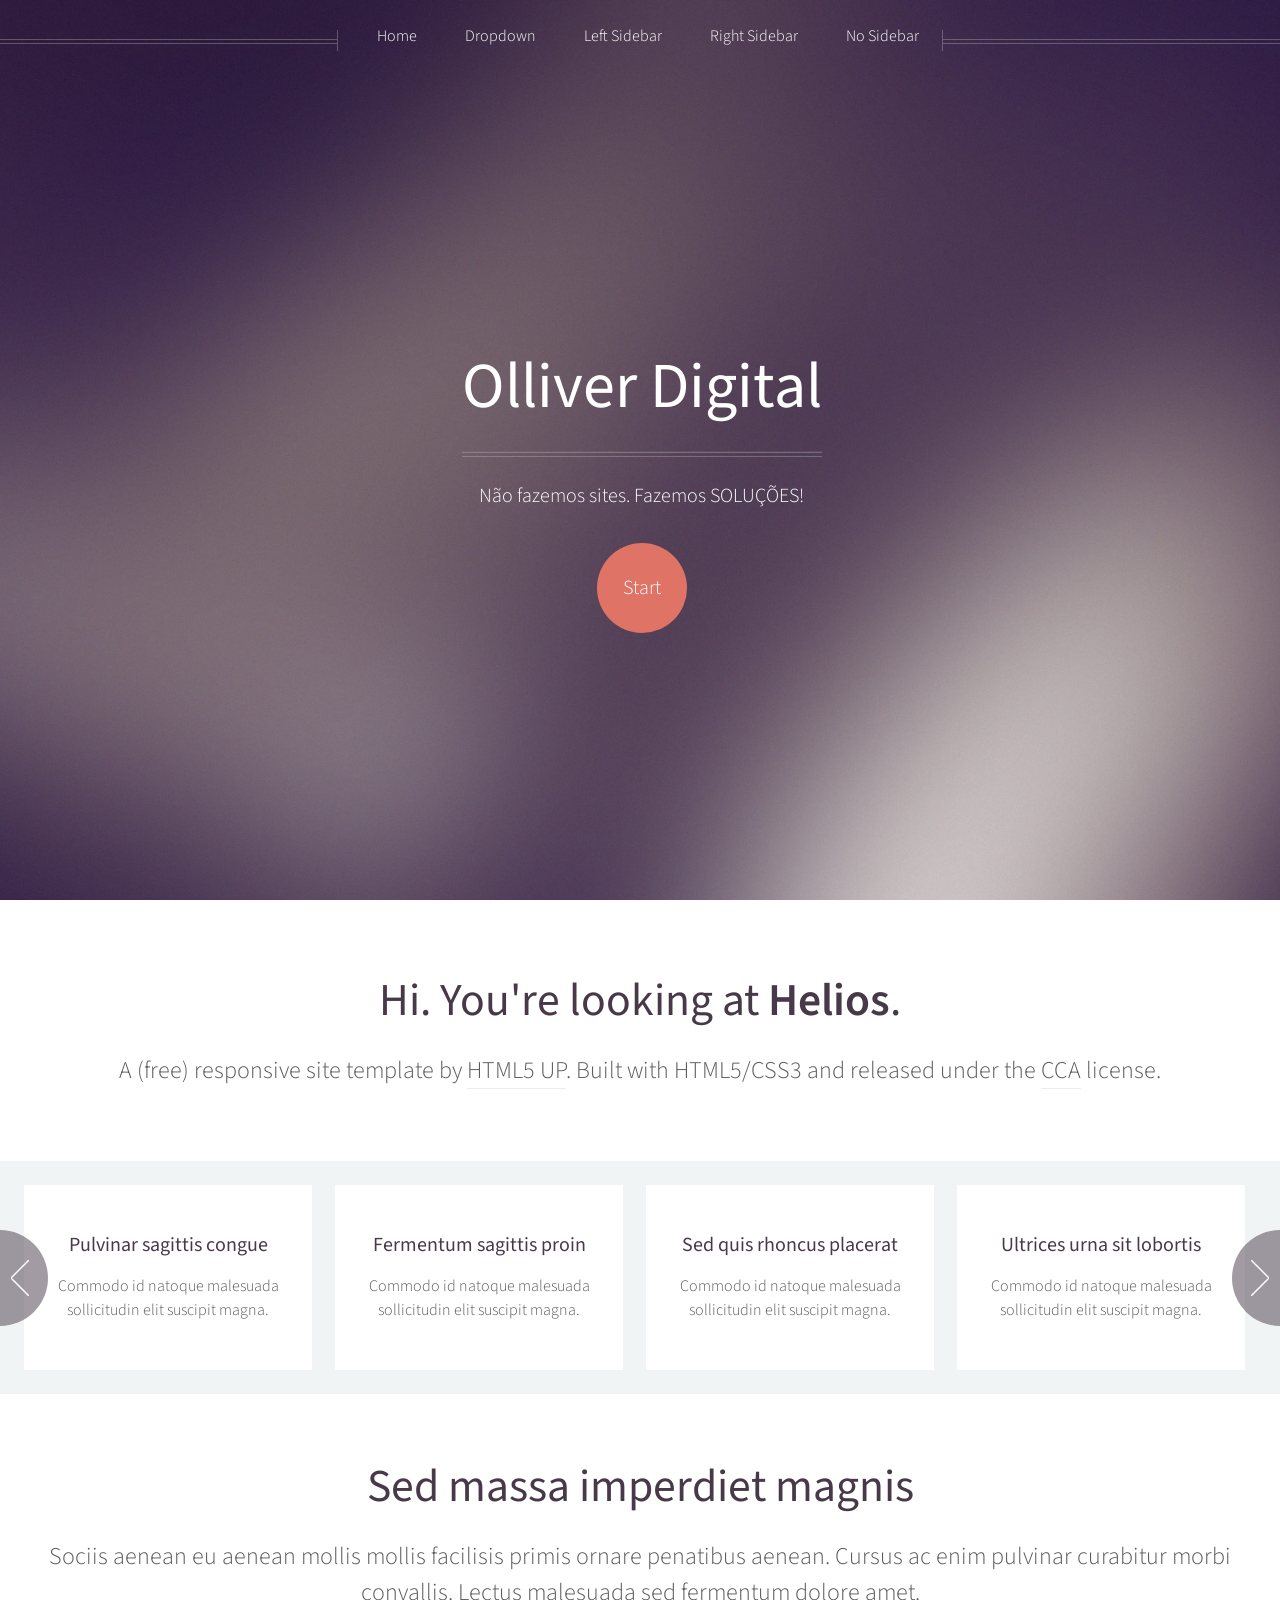
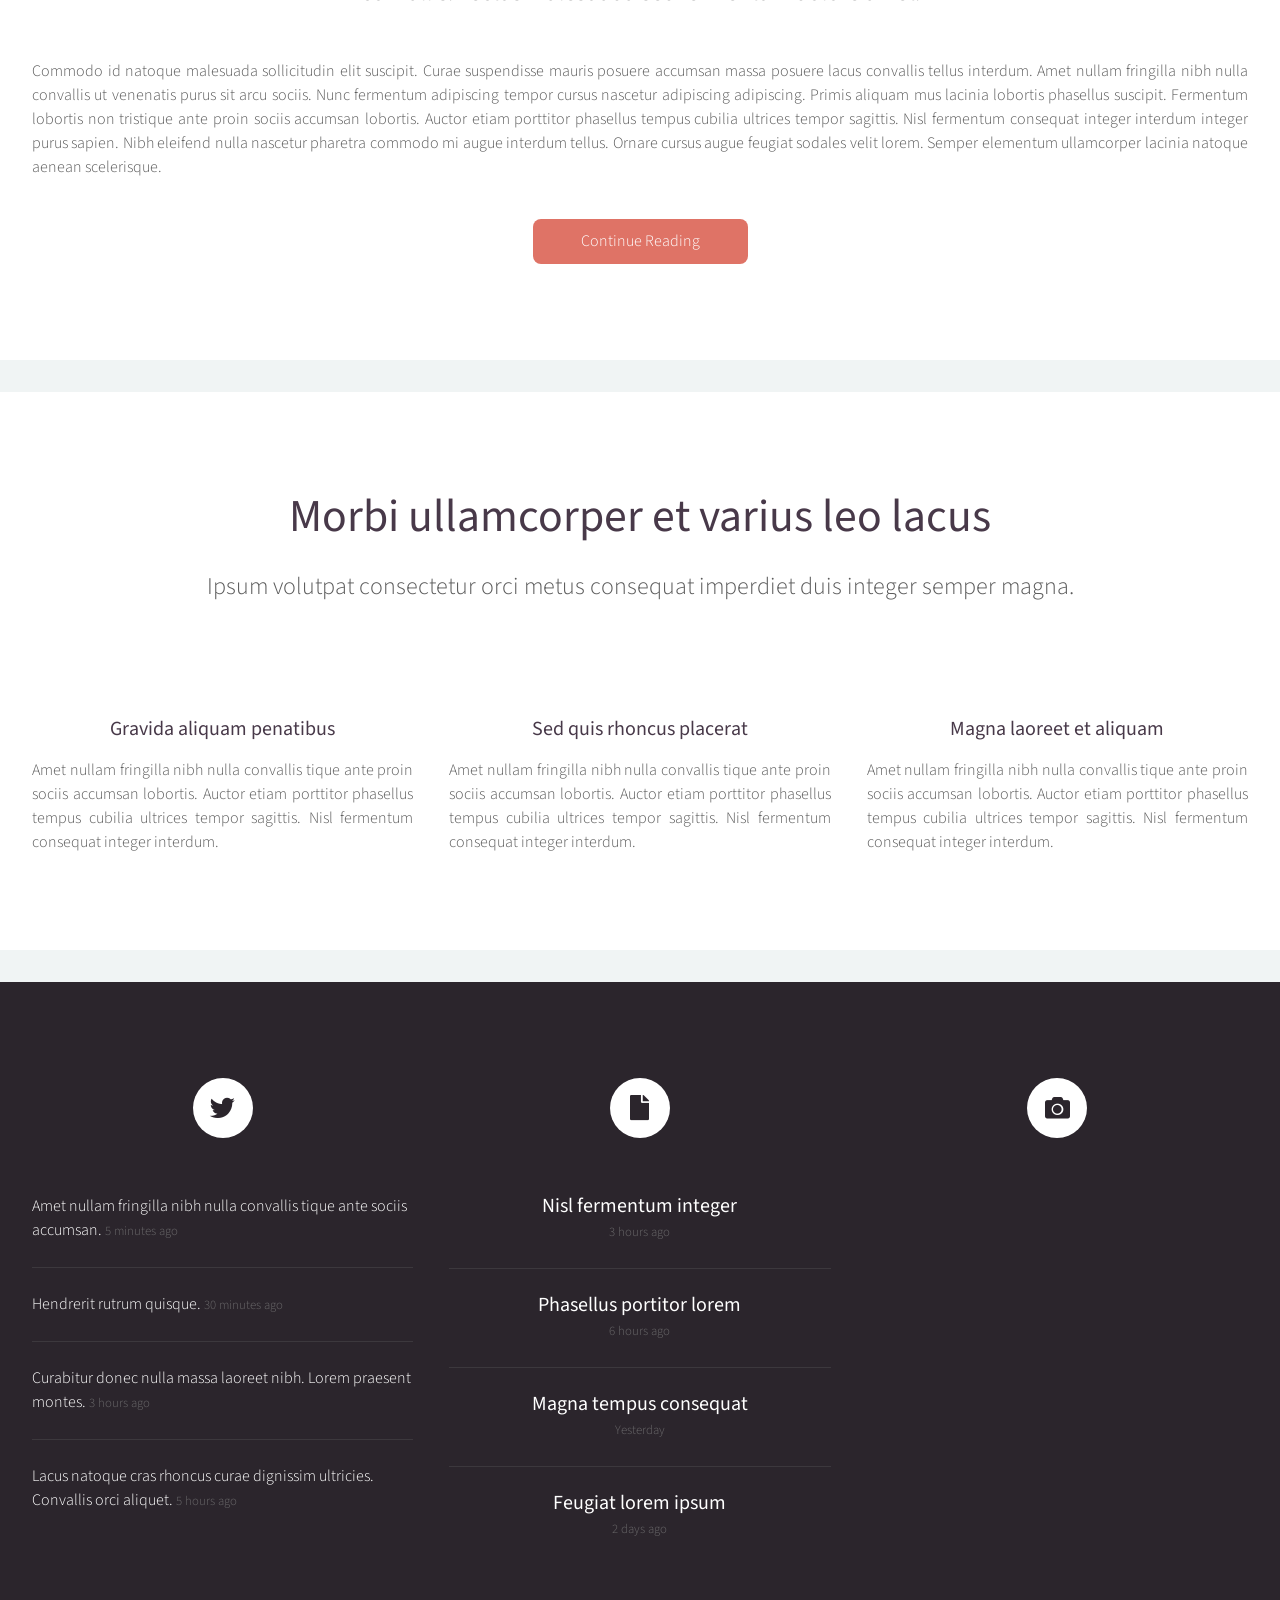
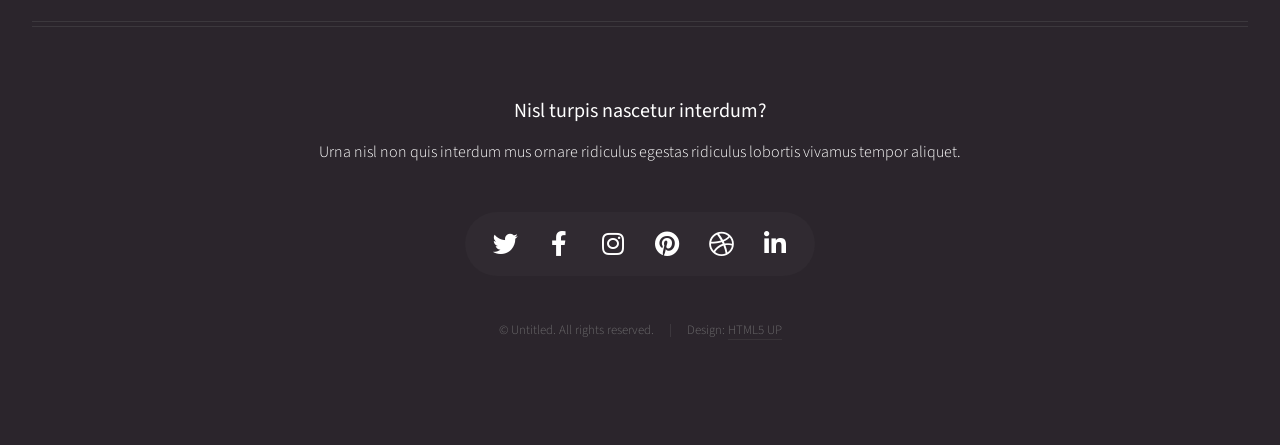
==== index.html @ 148a3f25 "change title and iner texts content" ====
<!DOCTYPE HTML>
<!--
	Helios by HTML5 UP
	html5up.net | @ajlkn
	Free for personal and commercial use under the CCA 3.0 license (html5up.net/license)
-->
<html>
	<head>
		<title>Olliver Digital</title>
		<meta charset="utf-8" />
		<meta name="viewport" content="width=device-width, initial-scale=1, user-scalable=no" />
		<link rel="stylesheet" href="assets/css/main.css" />
		<noscript><link rel="stylesheet" href="assets/css/noscript.css" /></noscript>
	</head>
	<body class="homepage is-preload">
		<div id="page-wrapper">

			<!-- Header -->
				<div id="header">

					<!-- Inner -->
						<div class="inner">
							<header>
								<h1><a href="index.html" id="logo">Olliver Digital</a></h1>
								<hr />
								<p>Não fazemos sites. Fazemos SOLUÇÕES!</p>
							</header>
							<footer>
								<a href="#banner" class="button circled scrolly">Start</a>
							</footer>
						</div>

					<!-- Nav -->
						<nav id="nav">
							<ul>
								<li><a href="index.html">Home</a></li>
								<li>
									<a href="#">Dropdown</a>
									<ul>
										<li><a href="#">Lorem ipsum dolor</a></li>
										<li><a href="#">Magna phasellus</a></li>
										<li><a href="#">Etiam dolore nisl</a></li>
										<li>
											<a href="#">And a submenu &hellip;</a>
											<ul>
												<li><a href="#">Lorem ipsum dolor</a></li>
												<li><a href="#">Phasellus consequat</a></li>
												<li><a href="#">Magna phasellus</a></li>
												<li><a href="#">Etiam dolore nisl</a></li>
											</ul>
										</li>
										<li><a href="#">Veroeros feugiat</a></li>
									</ul>
								</li>
								<li><a href="left-sidebar.html">Left Sidebar</a></li>
								<li><a href="right-sidebar.html">Right Sidebar</a></li>
								<li><a href="no-sidebar.html">No Sidebar</a></li>
							</ul>
						</nav>

				</div>

			<!-- Banner -->
				<section id="banner">
					<header>
						<h2>Hi. You're looking at <strong>Helios</strong>.</h2>
						<p>
							A (free) responsive site template by <a href="http://html5up.net">HTML5 UP</a>.
							Built with HTML5/CSS3 and released under the <a href="http://html5up.net/license">CCA</a> license.
						</p>
					</header>
				</section>

			<!-- Carousel -->
				<section class="carousel">
					<div class="reel">

						<article>
							<a href="#" class="image featured"><img src="images/pic01.jpg" alt="" /></a>
							<header>
								<h3><a href="#">Pulvinar sagittis congue</a></h3>
							</header>
							<p>Commodo id natoque malesuada sollicitudin elit suscipit magna.</p>
						</article>

						<article>
							<a href="#" class="image featured"><img src="images/pic02.jpg" alt="" /></a>
							<header>
								<h3><a href="#">Fermentum sagittis proin</a></h3>
							</header>
							<p>Commodo id natoque malesuada sollicitudin elit suscipit magna.</p>
						</article>

						<article>
							<a href="#" class="image featured"><img src="images/pic03.jpg" alt="" /></a>
							<header>
								<h3><a href="#">Sed quis rhoncus placerat</a></h3>
							</header>
							<p>Commodo id natoque malesuada sollicitudin elit suscipit magna.</p>
						</article>

						<article>
							<a href="#" class="image featured"><img src="images/pic04.jpg" alt="" /></a>
							<header>
								<h3><a href="#">Ultrices urna sit lobortis</a></h3>
							</header>
							<p>Commodo id natoque malesuada sollicitudin elit suscipit magna.</p>
						</article>

						<article>
							<a href="#" class="image featured"><img src="images/pic05.jpg" alt="" /></a>
							<header>
								<h3><a href="#">Varius magnis sollicitudin</a></h3>
							</header>
							<p>Commodo id natoque malesuada sollicitudin elit suscipit magna.</p>
						</article>

						<article>
							<a href="#" class="image featured"><img src="images/pic01.jpg" alt="" /></a>
							<header>
								<h3><a href="#">Pulvinar sagittis congue</a></h3>
							</header>
							<p>Commodo id natoque malesuada sollicitudin elit suscipit magna.</p>
						</article>

						<article>
							<a href="#" class="image featured"><img src="images/pic02.jpg" alt="" /></a>
							<header>
								<h3><a href="#">Fermentum sagittis proin</a></h3>
							</header>
							<p>Commodo id natoque malesuada sollicitudin elit suscipit magna.</p>
						</article>

						<article>
							<a href="#" class="image featured"><img src="images/pic03.jpg" alt="" /></a>
							<header>
								<h3><a href="#">Sed quis rhoncus placerat</a></h3>
							</header>
							<p>Commodo id natoque malesuada sollicitudin elit suscipit magna.</p>
						</article>

						<article>
							<a href="#" class="image featured"><img src="images/pic04.jpg" alt="" /></a>
							<header>
								<h3><a href="#">Ultrices urna sit lobortis</a></h3>
							</header>
							<p>Commodo id natoque malesuada sollicitudin elit suscipit magna.</p>
						</article>

						<article>
							<a href="#" class="image featured"><img src="images/pic05.jpg" alt="" /></a>
							<header>
								<h3><a href="#">Varius magnis sollicitudin</a></h3>
							</header>
							<p>Commodo id natoque malesuada sollicitudin elit suscipit magna.</p>
						</article>

					</div>
				</section>

			<!-- Main -->
				<div class="wrapper style2">

					<article id="main" class="container special">
						<a href="#" class="image featured"><img src="images/pic06.jpg" alt="" /></a>
						<header>
							<h2><a href="#">Sed massa imperdiet magnis</a></h2>
							<p>
								Sociis aenean eu aenean mollis mollis facilisis primis ornare penatibus aenean. Cursus ac enim
								pulvinar curabitur morbi convallis. Lectus malesuada sed fermentum dolore amet.
							</p>
						</header>
						<p>
							Commodo id natoque malesuada sollicitudin elit suscipit. Curae suspendisse mauris posuere accumsan massa
							posuere lacus convallis tellus interdum. Amet nullam fringilla nibh nulla convallis ut venenatis purus
							sit arcu sociis. Nunc fermentum adipiscing tempor cursus nascetur adipiscing adipiscing. Primis aliquam
							mus lacinia lobortis phasellus suscipit. Fermentum lobortis non tristique ante proin sociis accumsan
							lobortis. Auctor etiam porttitor phasellus tempus cubilia ultrices tempor sagittis. Nisl fermentum
							consequat integer interdum integer purus sapien. Nibh eleifend nulla nascetur pharetra commodo mi augue
							interdum tellus. Ornare cursus augue feugiat sodales velit lorem. Semper elementum ullamcorper lacinia
							natoque aenean scelerisque.
						</p>
						<footer>
							<a href="#" class="button">Continue Reading</a>
						</footer>
					</article>

				</div>

			<!-- Features -->
				<div class="wrapper style1">

					<section id="features" class="container special">
						<header>
							<h2>Morbi ullamcorper et varius leo lacus</h2>
							<p>Ipsum volutpat consectetur orci metus consequat imperdiet duis integer semper magna.</p>
						</header>
						<div class="row">
							<article class="col-4 col-12-mobile special">
								<a href="#" class="image featured"><img src="images/pic07.jpg" alt="" /></a>
								<header>
									<h3><a href="#">Gravida aliquam penatibus</a></h3>
								</header>
								<p>
									Amet nullam fringilla nibh nulla convallis tique ante proin sociis accumsan lobortis. Auctor etiam
									porttitor phasellus tempus cubilia ultrices tempor sagittis. Nisl fermentum consequat integer interdum.
								</p>
							</article>
							<article class="col-4 col-12-mobile special">
								<a href="#" class="image featured"><img src="images/pic08.jpg" alt="" /></a>
								<header>
									<h3><a href="#">Sed quis rhoncus placerat</a></h3>
								</header>
								<p>
									Amet nullam fringilla nibh nulla convallis tique ante proin sociis accumsan lobortis. Auctor etiam
									porttitor phasellus tempus cubilia ultrices tempor sagittis. Nisl fermentum consequat integer interdum.
								</p>
							</article>
							<article class="col-4 col-12-mobile special">
								<a href="#" class="image featured"><img src="images/pic09.jpg" alt="" /></a>
								<header>
									<h3><a href="#">Magna laoreet et aliquam</a></h3>
								</header>
								<p>
									Amet nullam fringilla nibh nulla convallis tique ante proin sociis accumsan lobortis. Auctor etiam
									porttitor phasellus tempus cubilia ultrices tempor sagittis. Nisl fermentum consequat integer interdum.
								</p>
							</article>
						</div>
					</section>

				</div>

			<!-- Footer -->
				<div id="footer">
					<div class="container">
						<div class="row">

							<!-- Tweets -->
								<section class="col-4 col-12-mobile">
									<header>
										<h2 class="icon brands fa-twitter circled"><span class="label">Tweets</span></h2>
									</header>
									<ul class="divided">
										<li>
											<article class="tweet">
												Amet nullam fringilla nibh nulla convallis tique ante sociis accumsan.
												<span class="timestamp">5 minutes ago</span>
											</article>
										</li>
										<li>
											<article class="tweet">
												Hendrerit rutrum quisque.
												<span class="timestamp">30 minutes ago</span>
											</article>
										</li>
										<li>
											<article class="tweet">
												Curabitur donec nulla massa laoreet nibh. Lorem praesent montes.
												<span class="timestamp">3 hours ago</span>
											</article>
										</li>
										<li>
											<article class="tweet">
												Lacus natoque cras rhoncus curae dignissim ultricies. Convallis orci aliquet.
												<span class="timestamp">5 hours ago</span>
											</article>
										</li>
									</ul>
								</section>

							<!-- Posts -->
								<section class="col-4 col-12-mobile">
									<header>
										<h2 class="icon solid fa-file circled"><span class="label">Posts</span></h2>
									</header>
									<ul class="divided">
										<li>
											<article class="post stub">
												<header>
													<h3><a href="#">Nisl fermentum integer</a></h3>
												</header>
												<span class="timestamp">3 hours ago</span>
											</article>
										</li>
										<li>
											<article class="post stub">
												<header>
													<h3><a href="#">Phasellus portitor lorem</a></h3>
												</header>
												<span class="timestamp">6 hours ago</span>
											</article>
										</li>
										<li>
											<article class="post stub">
												<header>
													<h3><a href="#">Magna tempus consequat</a></h3>
												</header>
												<span class="timestamp">Yesterday</span>
											</article>
										</li>
										<li>
											<article class="post stub">
												<header>
													<h3><a href="#">Feugiat lorem ipsum</a></h3>
												</header>
												<span class="timestamp">2 days ago</span>
											</article>
										</li>
									</ul>
								</section>

							<!-- Photos -->
								<section class="col-4 col-12-mobile">
									<header>
										<h2 class="icon solid fa-camera circled"><span class="label">Photos</span></h2>
									</header>
									<div class="row gtr-25">
										<div class="col-6">
											<a href="#" class="image fit"><img src="images/pic10.jpg" alt="" /></a>
										</div>
										<div class="col-6">
											<a href="#" class="image fit"><img src="images/pic11.jpg" alt="" /></a>
										</div>
										<div class="col-6">
											<a href="#" class="image fit"><img src="images/pic12.jpg" alt="" /></a>
										</div>
										<div class="col-6">
											<a href="#" class="image fit"><img src="images/pic13.jpg" alt="" /></a>
										</div>
										<div class="col-6">
											<a href="#" class="image fit"><img src="images/pic14.jpg" alt="" /></a>
										</div>
										<div class="col-6">
											<a href="#" class="image fit"><img src="images/pic15.jpg" alt="" /></a>
										</div>
									</div>
								</section>

						</div>
						<hr />
						<div class="row">
							<div class="col-12">

								<!-- Contact -->
									<section class="contact">
										<header>
											<h3>Nisl turpis nascetur interdum?</h3>
										</header>
										<p>Urna nisl non quis interdum mus ornare ridiculus egestas ridiculus lobortis vivamus tempor aliquet.</p>
										<ul class="icons">
											<li><a href="#" class="icon brands fa-twitter"><span class="label">Twitter</span></a></li>
											<li><a href="#" class="icon brands fa-facebook-f"><span class="label">Facebook</span></a></li>
											<li><a href="#" class="icon brands fa-instagram"><span class="label">Instagram</span></a></li>
											<li><a href="#" class="icon brands fa-pinterest"><span class="label">Pinterest</span></a></li>
											<li><a href="#" class="icon brands fa-dribbble"><span class="label">Dribbble</span></a></li>
											<li><a href="#" class="icon brands fa-linkedin-in"><span class="label">Linkedin</span></a></li>
										</ul>
									</section>

								<!-- Copyright -->
									<div class="copyright">
										<ul class="menu">
											<li>&copy; Untitled. All rights reserved.</li><li>Design: <a href="http://html5up.net">HTML5 UP</a></li>
										</ul>
									</div>

							</div>

						</div>
					</div>
				</div>

		</div>

		<!-- Scripts -->
			<script src="assets/js/jquery.min.js"></script>
			<script src="assets/js/jquery.dropotron.min.js"></script>
			<script src="assets/js/jquery.scrolly.min.js"></script>
			<script src="assets/js/jquery.scrollex.min.js"></script>
			<script src="assets/js/browser.min.js"></script>
			<script src="assets/js/breakpoints.min.js"></script>
			<script src="assets/js/util.js"></script>
			<script src="assets/js/main.js"></script>

	</body>
</html>
---- assets/css/main.css ----
@import url("https://fonts.googleapis.com/css?family=Source+Sans+Pro:300,300italic,400,400italic,600");
@import url("fontawesome-all.min.css");

/*
	Helios by HTML5 UP
	html5up.net | @ajlkn
	Free for personal and commercial use under the CCA 3.0 license (html5up.net/license)
*/

html, body, div, span, applet, object,
iframe, h1, h2, h3, h4, h5, h6, p, blockquote,
pre, a, abbr, acronym, address, big, cite,
code, del, dfn, em, img, ins, kbd, q, s, samp,
small, strike, strong, sub, sup, tt, var, b,
u, i, center, dl, dt, dd, ol, ul, li, fieldset,
form, label, legend, table, caption, tbody,
tfoot, thead, tr, th, td, article, aside,
canvas, details, embed, figure, figcaption,
footer, header, hgroup, menu, nav, output, ruby,
section, summary, time, mark, audio, video {
	margin: 0;
	padding: 0;
	border: 0;
	font-size: 100%;
	font: inherit;
	vertical-align: baseline;}

article, aside, details, figcaption, figure,
footer, header, hgroup, menu, nav, section {
	display: block;}

body {
	line-height: 1;
}

ol, ul {
	list-style: none;
}

blockquote, q {
	quotes: none;
}

	blockquote:before, blockquote:after, q:before, q:after {
		content: '';
		content: none;
	}

table {
	border-collapse: collapse;
	border-spacing: 0;
}

body {
	-webkit-text-size-adjust: none;
}

mark {
	background-color: transparent;
	color: inherit;
}

input::-moz-focus-inner {
	border: 0;
	padding: 0;
}

input, select, textarea {
	-moz-appearance: none;
	-webkit-appearance: none;
	-ms-appearance: none;
	appearance: none;
}

/* Basic */

	html {
		box-sizing: border-box;
	}

	*, *:before, *:after {
		box-sizing: inherit;
	}

	body {
		background: #f0f4f4;
		color: #5b5b5b;
		font-size: 15pt;
		line-height: 1.85em;
		font-family: 'Source Sans Pro', sans-serif;
		font-weight: 300;
	}

		body.is-preload *, body.is-preload *:before, body.is-preload *:after {
			-moz-animation: none !important;
			-webkit-animation: none !important;
			-ms-animation: none !important;
			animation: none !important;
			-moz-transition: none !important;
			-webkit-transition: none !important;
			-ms-transition: none !important;
			transition: none !important;
		}

	input, textarea, select {
		font-size: 15pt;
		line-height: 1.85em;
		font-family: 'Source Sans Pro', sans-serif;
		font-weight: 300;
	}

	h1, h2, h3, h4, h5, h6 {
		font-weight: 400;
		color: #483949;
		line-height: 1.25em;
	}

	h1 a, h2 a, h3 a, h4 a, h5 a, h6 a {
		color: inherit;
		text-decoration: none;
		border-bottom-color: transparent;
	}

	h1 strong, h2 strong, h3 strong, h4 strong, h5 strong, h6 strong {
		font-weight: 600;
	}

	h2 {
		font-size: 2.85em;
	}

	h3 {
		font-size: 1.25em;
	}

	h4 {
		font-size: 1em;
		margin: 0 0 0.25em 0;
	}

	strong, b {
		font-weight: 400;
		color: #483949;
	}

	em, i {
		font-style: italic;
	}

	a {
		color: inherit;
		border-bottom: solid 1px rgba(128, 128, 128, 0.15);
		text-decoration: none;
		-moz-transition: background-color 0.35s ease-in-out, color 0.35s ease-in-out, border-bottom-color 0.35s ease-in-out;
		-webkit-transition: background-color 0.35s ease-in-out, color 0.35s ease-in-out, border-bottom-color 0.35s ease-in-out;
		-ms-transition: background-color 0.35s ease-in-out, color 0.35s ease-in-out, border-bottom-color 0.35s ease-in-out;
		transition: background-color 0.35s ease-in-out, color 0.35s ease-in-out, border-bottom-color 0.35s ease-in-out;
	}

		a:hover {
			color: #ef8376;
			border-bottom-color: transparent;
		}

	sub {
		position: relative;
		top: 0.5em;
		font-size: 0.8em;
	}

	sup {
		position: relative;
		top: -0.5em;
		font-size: 0.8em;
	}

	blockquote {
		border-left: solid 0.5em #ddd;
		padding: 1em 0 1em 2em;
		font-style: italic;
	}

	p, ul, ol, dl, table {
		margin-bottom: 1em;
	}

	p {
		text-align: justify;
	}

	br.clear {
		clear: both;
	}

	hr {
		position: relative;
		display: block;
		border: 0;
		top: 4.5em;
		margin-bottom: 9em;
		height: 6px;
		border-top: solid 1px rgba(128, 128, 128, 0.2);
		border-bottom: solid 1px rgba(128, 128, 128, 0.2);
	}

		hr:before, hr:after {
			content: '';
			position: absolute;
			top: -8px;
			display: block;
			width: 1px;
			height: 21px;
			background: rgba(128, 128, 128, 0.2);
		}

		hr:before {
			left: -1px;
		}

		hr:after {
			right: -1px;
		}

	.timestamp {
		color: rgba(128, 128, 128, 0.75);
		font-size: 0.8em;
	}

/* Container */

	.container {
		margin: 0 auto;
		max-width: 100%;
		width: 1400px;
	}

		@media screen and (max-width: 1680px) {

			.container {
				width: 1200px;
			}

		}

		@media screen and (max-width: 1280px) {

			.container {
				width: 100%;
			}

		}

		@media screen and (max-width: 960px) {

			.container {
				width: 100%;
			}

		}

		@media screen and (max-width: 840px) {

			.container {
				width: 100%;
			}

		}

		@media screen and (max-width: 736px) {

			.container {
				width: 100%;
			}

		}

/* Row */

	.row {
		display: flex;
		flex-wrap: wrap;
		box-sizing: border-box;
		align-items: stretch;
	}

		.row > * {
			box-sizing: border-box;
		}

		.row.gtr-uniform > * > :last-child {
			margin-bottom: 0;
		}

		.row.aln-left {
			justify-content: flex-start;
		}

		.row.aln-center {
			justify-content: center;
		}

		.row.aln-right {
			justify-content: flex-end;
		}

		.row.aln-top {
			align-items: flex-start;
		}

		.row.aln-middle {
			align-items: center;
		}

		.row.aln-bottom {
			align-items: flex-end;
		}

		.row > .imp {
			order: -1;
		}

		.row > .col-1 {
			width: 8.33333%;
		}

		.row > .off-1 {
			margin-left: 8.33333%;
		}

		.row > .col-2 {
			width: 16.66667%;
		}

		.row > .off-2 {
			margin-left: 16.66667%;
		}

		.row > .col-3 {
			width: 25%;
		}

		.row > .off-3 {
			margin-left: 25%;
		}

		.row > .col-4 {
			width: 33.33333%;
		}

		.row > .off-4 {
			margin-left: 33.33333%;
		}

		.row > .col-5 {
			width: 41.66667%;
		}

		.row > .off-5 {
			margin-left: 41.66667%;
		}

		.row > .col-6 {
			width: 50%;
		}

		.row > .off-6 {
			margin-left: 50%;
		}

		.row > .col-7 {
			width: 58.33333%;
		}

		.row > .off-7 {
			margin-left: 58.33333%;
		}

		.row > .col-8 {
			width: 66.66667%;
		}

		.row > .off-8 {
			margin-left: 66.66667%;
		}

		.row > .col-9 {
			width: 75%;
		}

		.row > .off-9 {
			margin-left: 75%;
		}

		.row > .col-10 {
			width: 83.33333%;
		}

		.row > .off-10 {
			margin-left: 83.33333%;
		}

		.row > .col-11 {
			width: 91.66667%;
		}

		.row > .off-11 {
			margin-left: 91.66667%;
		}

		.row > .col-12 {
			width: 100%;
		}

		.row > .off-12 {
			margin-left: 100%;
		}

		.row.gtr-0 {
			margin-top: 0px;
			margin-left: 0px;
		}

			.row.gtr-0 > * {
				padding: 0px 0 0 0px;
			}

			.row.gtr-0.gtr-uniform {
				margin-top: 0px;
			}

				.row.gtr-0.gtr-uniform > * {
					padding-top: 0px;
				}

		.row.gtr-25 {
			margin-top: -10px;
			margin-left: -10px;
		}

			.row.gtr-25 > * {
				padding: 10px 0 0 10px;
			}

			.row.gtr-25.gtr-uniform {
				margin-top: -10px;
			}

				.row.gtr-25.gtr-uniform > * {
					padding-top: 10px;
				}

		.row.gtr-50 {
			margin-top: -20px;
			margin-left: -20px;
		}

			.row.gtr-50 > * {
				padding: 20px 0 0 20px;
			}

			.row.gtr-50.gtr-uniform {
				margin-top: -20px;
			}

				.row.gtr-50.gtr-uniform > * {
					padding-top: 20px;
				}

		.row {
			margin-top: -40px;
			margin-left: -40px;
		}

			.row > * {
				padding: 40px 0 0 40px;
			}

			.row.gtr-uniform {
				margin-top: -40px;
			}

				.row.gtr-uniform > * {
					padding-top: 40px;
				}

		.row.gtr-150 {
			margin-top: -60px;
			margin-left: -60px;
		}

			.row.gtr-150 > * {
				padding: 60px 0 0 60px;
			}

			.row.gtr-150.gtr-uniform {
				margin-top: -60px;
			}

				.row.gtr-150.gtr-uniform > * {
					padding-top: 60px;
				}

		.row.gtr-200 {
			margin-top: -80px;
			margin-left: -80px;
		}

			.row.gtr-200 > * {
				padding: 80px 0 0 80px;
			}

			.row.gtr-200.gtr-uniform {
				margin-top: -80px;
			}

				.row.gtr-200.gtr-uniform > * {
					padding-top: 80px;
				}

		@media screen and (max-width: 1680px) {

			.row {
				display: flex;
				flex-wrap: wrap;
				box-sizing: border-box;
				align-items: stretch;
			}

				.row > * {
					box-sizing: border-box;
				}

				.row.gtr-uniform > * > :last-child {
					margin-bottom: 0;
				}

				.row.aln-left {
					justify-content: flex-start;
				}

				.row.aln-center {
					justify-content: center;
				}

				.row.aln-right {
					justify-content: flex-end;
				}

				.row.aln-top {
					align-items: flex-start;
				}

				.row.aln-middle {
					align-items: center;
				}

				.row.aln-bottom {
					align-items: flex-end;
				}

				.row > .imp-wide {
					order: -1;
				}

				.row > .col-1-wide {
					width: 8.33333%;
				}

				.row > .off-1-wide {
					margin-left: 8.33333%;
				}

				.row > .col-2-wide {
					width: 16.66667%;
				}

				.row > .off-2-wide {
					margin-left: 16.66667%;
				}

				.row > .col-3-wide {
					width: 25%;
				}

				.row > .off-3-wide {
					margin-left: 25%;
				}

				.row > .col-4-wide {
					width: 33.33333%;
				}

				.row > .off-4-wide {
					margin-left: 33.33333%;
				}

				.row > .col-5-wide {
					width: 41.66667%;
				}

				.row > .off-5-wide {
					margin-left: 41.66667%;
				}

				.row > .col-6-wide {
					width: 50%;
				}

				.row > .off-6-wide {
					margin-left: 50%;
				}

				.row > .col-7-wide {
					width: 58.33333%;
				}

				.row > .off-7-wide {
					margin-left: 58.33333%;
				}

				.row > .col-8-wide {
					width: 66.66667%;
				}

				.row > .off-8-wide {
					margin-left: 66.66667%;
				}

				.row > .col-9-wide {
					width: 75%;
				}

				.row > .off-9-wide {
					margin-left: 75%;
				}

				.row > .col-10-wide {
					width: 83.33333%;
				}

				.row > .off-10-wide {
					margin-left: 83.33333%;
				}

				.row > .col-11-wide {
					width: 91.66667%;
				}

				.row > .off-11-wide {
					margin-left: 91.66667%;
				}

				.row > .col-12-wide {
					width: 100%;
				}

				.row > .off-12-wide {
					margin-left: 100%;
				}

				.row.gtr-0 {
					margin-top: 0px;
					margin-left: 0px;
				}

					.row.gtr-0 > * {
						padding: 0px 0 0 0px;
					}

					.row.gtr-0.gtr-uniform {
						margin-top: 0px;
					}

						.row.gtr-0.gtr-uniform > * {
							padding-top: 0px;
						}

				.row.gtr-25 {
					margin-top: -10px;
					margin-left: -10px;
				}

					.row.gtr-25 > * {
						padding: 10px 0 0 10px;
					}

					.row.gtr-25.gtr-uniform {
						margin-top: -10px;
					}

						.row.gtr-25.gtr-uniform > * {
							padding-top: 10px;
						}

				.row.gtr-50 {
					margin-top: -20px;
					margin-left: -20px;
				}

					.row.gtr-50 > * {
						padding: 20px 0 0 20px;
					}

					.row.gtr-50.gtr-uniform {
						margin-top: -20px;
					}

						.row.gtr-50.gtr-uniform > * {
							padding-top: 20px;
						}

				.row {
					margin-top: -40px;
					margin-left: -40px;
				}

					.row > * {
						padding: 40px 0 0 40px;
					}

					.row.gtr-uniform {
						margin-top: -40px;
					}

						.row.gtr-uniform > * {
							padding-top: 40px;
						}

				.row.gtr-150 {
					margin-top: -60px;
					margin-left: -60px;
				}

					.row.gtr-150 > * {
						padding: 60px 0 0 60px;
					}

					.row.gtr-150.gtr-uniform {
						margin-top: -60px;
					}

						.row.gtr-150.gtr-uniform > * {
							padding-top: 60px;
						}

				.row.gtr-200 {
					margin-top: -80px;
					margin-left: -80px;
				}

					.row.gtr-200 > * {
						padding: 80px 0 0 80px;
					}

					.row.gtr-200.gtr-uniform {
						margin-top: -80px;
					}

						.row.gtr-200.gtr-uniform > * {
							padding-top: 80px;
						}

		}

		@media screen and (max-width: 1280px) {

			.row {
				display: flex;
				flex-wrap: wrap;
				box-sizing: border-box;
				align-items: stretch;
			}

				.row > * {
					box-sizing: border-box;
				}

				.row.gtr-uniform > * > :last-child {
					margin-bottom: 0;
				}

				.row.aln-left {
					justify-content: flex-start;
				}

				.row.aln-center {
					justify-content: center;
				}

				.row.aln-right {
					justify-content: flex-end;
				}

				.row.aln-top {
					align-items: flex-start;
				}

				.row.aln-middle {
					align-items: center;
				}

				.row.aln-bottom {
					align-items: flex-end;
				}

				.row > .imp-normal {
					order: -1;
				}

				.row > .col-1-normal {
					width: 8.33333%;
				}

				.row > .off-1-normal {
					margin-left: 8.33333%;
				}

				.row > .col-2-normal {
					width: 16.66667%;
				}

				.row > .off-2-normal {
					margin-left: 16.66667%;
				}

				.row > .col-3-normal {
					width: 25%;
				}

				.row > .off-3-normal {
					margin-left: 25%;
				}

				.row > .col-4-normal {
					width: 33.33333%;
				}

				.row > .off-4-normal {
					margin-left: 33.33333%;
				}

				.row > .col-5-normal {
					width: 41.66667%;
				}

				.row > .off-5-normal {
					margin-left: 41.66667%;
				}

				.row > .col-6-normal {
					width: 50%;
				}

				.row > .off-6-normal {
					margin-left: 50%;
				}

				.row > .col-7-normal {
					width: 58.33333%;
				}

				.row > .off-7-normal {
					margin-left: 58.33333%;
				}

				.row > .col-8-normal {
					width: 66.66667%;
				}

				.row > .off-8-normal {
					margin-left: 66.66667%;
				}

				.row > .col-9-normal {
					width: 75%;
				}

				.row > .off-9-normal {
					margin-left: 75%;
				}

				.row > .col-10-normal {
					width: 83.33333%;
				}

				.row > .off-10-normal {
					margin-left: 83.33333%;
				}

				.row > .col-11-normal {
					width: 91.66667%;
				}

				.row > .off-11-normal {
					margin-left: 91.66667%;
				}

				.row > .col-12-normal {
					width: 100%;
				}

				.row > .off-12-normal {
					margin-left: 100%;
				}

				.row.gtr-0 {
					margin-top: 0px;
					margin-left: 0px;
				}

					.row.gtr-0 > * {
						padding: 0px 0 0 0px;
					}

					.row.gtr-0.gtr-uniform {
						margin-top: 0px;
					}

						.row.gtr-0.gtr-uniform > * {
							padding-top: 0px;
						}

				.row.gtr-25 {
					margin-top: -9px;
					margin-left: -9px;
				}

					.row.gtr-25 > * {
						padding: 9px 0 0 9px;
					}

					.row.gtr-25.gtr-uniform {
						margin-top: -9px;
					}

						.row.gtr-25.gtr-uniform > * {
							padding-top: 9px;
						}

				.row.gtr-50 {
					margin-top: -18px;
					margin-left: -18px;
				}

					.row.gtr-50 > * {
						padding: 18px 0 0 18px;
					}

					.row.gtr-50.gtr-uniform {
						margin-top: -18px;
					}

						.row.gtr-50.gtr-uniform > * {
							padding-top: 18px;
						}

				.row {
					margin-top: -36px;
					margin-left: -36px;
				}

					.row > * {
						padding: 36px 0 0 36px;
					}

					.row.gtr-uniform {
						margin-top: -36px;
					}

						.row.gtr-uniform > * {
							padding-top: 36px;
						}

				.row.gtr-150 {
					margin-top: -54px;
					margin-left: -54px;
				}

					.row.gtr-150 > * {
						padding: 54px 0 0 54px;
					}

					.row.gtr-150.gtr-uniform {
						margin-top: -54px;
					}

						.row.gtr-150.gtr-uniform > * {
							padding-top: 54px;
						}

				.row.gtr-200 {
					margin-top: -72px;
					margin-left: -72px;
				}

					.row.gtr-200 > * {
						padding: 72px 0 0 72px;
					}

					.row.gtr-200.gtr-uniform {
						margin-top: -72px;
					}

						.row.gtr-200.gtr-uniform > * {
							padding-top: 72px;
						}

		}

		@media screen and (max-width: 960px) {

			.row {
				display: flex;
				flex-wrap: wrap;
				box-sizing: border-box;
				align-items: stretch;
			}

				.row > * {
					box-sizing: border-box;
				}

				.row.gtr-uniform > * > :last-child {
					margin-bottom: 0;
				}

				.row.aln-left {
					justify-content: flex-start;
				}

				.row.aln-center {
					justify-content: center;
				}

				.row.aln-right {
					justify-content: flex-end;
				}

				.row.aln-top {
					align-items: flex-start;
				}

				.row.aln-middle {
					align-items: center;
				}

				.row.aln-bottom {
					align-items: flex-end;
				}

				.row > .imp-narrow {
					order: -1;
				}

				.row > .col-1-narrow {
					width: 8.33333%;
				}

				.row > .off-1-narrow {
					margin-left: 8.33333%;
				}

				.row > .col-2-narrow {
					width: 16.66667%;
				}

				.row > .off-2-narrow {
					margin-left: 16.66667%;
				}

				.row > .col-3-narrow {
					width: 25%;
				}

				.row > .off-3-narrow {
					margin-left: 25%;
				}

				.row > .col-4-narrow {
					width: 33.33333%;
				}

				.row > .off-4-narrow {
					margin-left: 33.33333%;
				}

				.row > .col-5-narrow {
					width: 41.66667%;
				}

				.row > .off-5-narrow {
					margin-left: 41.66667%;
				}

				.row > .col-6-narrow {
					width: 50%;
				}

				.row > .off-6-narrow {
					margin-left: 50%;
				}

				.row > .col-7-narrow {
					width: 58.33333%;
				}

				.row > .off-7-narrow {
					margin-left: 58.33333%;
				}

				.row > .col-8-narrow {
					width: 66.66667%;
				}

				.row > .off-8-narrow {
					margin-left: 66.66667%;
				}

				.row > .col-9-narrow {
					width: 75%;
				}

				.row > .off-9-narrow {
					margin-left: 75%;
				}

				.row > .col-10-narrow {
					width: 83.33333%;
				}

				.row > .off-10-narrow {
					margin-left: 83.33333%;
				}

				.row > .col-11-narrow {
					width: 91.66667%;
				}

				.row > .off-11-narrow {
					margin-left: 91.66667%;
				}

				.row > .col-12-narrow {
					width: 100%;
				}

				.row > .off-12-narrow {
					margin-left: 100%;
				}

				.row.gtr-0 {
					margin-top: 0px;
					margin-left: 0px;
				}

					.row.gtr-0 > * {
						padding: 0px 0 0 0px;
					}

					.row.gtr-0.gtr-uniform {
						margin-top: 0px;
					}

						.row.gtr-0.gtr-uniform > * {
							padding-top: 0px;
						}

				.row.gtr-25 {
					margin-top: -8px;
					margin-left: -8px;
				}

					.row.gtr-25 > * {
						padding: 8px 0 0 8px;
					}

					.row.gtr-25.gtr-uniform {
						margin-top: -8px;
					}

						.row.gtr-25.gtr-uniform > * {
							padding-top: 8px;
						}

				.row.gtr-50 {
					margin-top: -16px;
					margin-left: -16px;
				}

					.row.gtr-50 > * {
						padding: 16px 0 0 16px;
					}

					.row.gtr-50.gtr-uniform {
						margin-top: -16px;
					}

						.row.gtr-50.gtr-uniform > * {
							padding-top: 16px;
						}

				.row {
					margin-top: -32px;
					margin-left: -32px;
				}

					.row > * {
						padding: 32px 0 0 32px;
					}

					.row.gtr-uniform {
						margin-top: -32px;
					}

						.row.gtr-uniform > * {
							padding-top: 32px;
						}

				.row.gtr-150 {
					margin-top: -48px;
					margin-left: -48px;
				}

					.row.gtr-150 > * {
						padding: 48px 0 0 48px;
					}

					.row.gtr-150.gtr-uniform {
						margin-top: -48px;
					}

						.row.gtr-150.gtr-uniform > * {
							padding-top: 48px;
						}

				.row.gtr-200 {
					margin-top: -64px;
					margin-left: -64px;
				}

					.row.gtr-200 > * {
						padding: 64px 0 0 64px;
					}

					.row.gtr-200.gtr-uniform {
						margin-top: -64px;
					}

						.row.gtr-200.gtr-uniform > * {
							padding-top: 64px;
						}

		}

		@media screen and (max-width: 840px) {

			.row {
				display: flex;
				flex-wrap: wrap;
				box-sizing: border-box;
				align-items: stretch;
			}

				.row > * {
					box-sizing: border-box;
				}

				.row.gtr-uniform > * > :last-child {
					margin-bottom: 0;
				}

				.row.aln-left {
					justify-content: flex-start;
				}

				.row.aln-center {
					justify-content: center;
				}

				.row.aln-right {
					justify-content: flex-end;
				}

				.row.aln-top {
					align-items: flex-start;
				}

				.row.aln-middle {
					align-items: center;
				}

				.row.aln-bottom {
					align-items: flex-end;
				}

				.row > .imp-narrower {
					order: -1;
				}

				.row > .col-1-narrower {
					width: 8.33333%;
				}

				.row > .off-1-narrower {
					margin-left: 8.33333%;
				}

				.row > .col-2-narrower {
					width: 16.66667%;
				}

				.row > .off-2-narrower {
					margin-left: 16.66667%;
				}

				.row > .col-3-narrower {
					width: 25%;
				}

				.row > .off-3-narrower {
					margin-left: 25%;
				}

				.row > .col-4-narrower {
					width: 33.33333%;
				}

				.row > .off-4-narrower {
					margin-left: 33.33333%;
				}

				.row > .col-5-narrower {
					width: 41.66667%;
				}

				.row > .off-5-narrower {
					margin-left: 41.66667%;
				}

				.row > .col-6-narrower {
					width: 50%;
				}

				.row > .off-6-narrower {
					margin-left: 50%;
				}

				.row > .col-7-narrower {
					width: 58.33333%;
				}

				.row > .off-7-narrower {
					margin-left: 58.33333%;
				}

				.row > .col-8-narrower {
					width: 66.66667%;
				}

				.row > .off-8-narrower {
					margin-left: 66.66667%;
				}

				.row > .col-9-narrower {
					width: 75%;
				}

				.row > .off-9-narrower {
					margin-left: 75%;
				}

				.row > .col-10-narrower {
					width: 83.33333%;
				}

				.row > .off-10-narrower {
					margin-left: 83.33333%;
				}

				.row > .col-11-narrower {
					width: 91.66667%;
				}

				.row > .off-11-narrower {
					margin-left: 91.66667%;
				}

				.row > .col-12-narrower {
					width: 100%;
				}

				.row > .off-12-narrower {
					margin-left: 100%;
				}

				.row.gtr-0 {
					margin-top: 0px;
					margin-left: 0px;
				}

					.row.gtr-0 > * {
						padding: 0px 0 0 0px;
					}

					.row.gtr-0.gtr-uniform {
						margin-top: 0px;
					}

						.row.gtr-0.gtr-uniform > * {
							padding-top: 0px;
						}

				.row.gtr-25 {
					margin-top: -8px;
					margin-left: -8px;
				}

					.row.gtr-25 > * {
						padding: 8px 0 0 8px;
					}

					.row.gtr-25.gtr-uniform {
						margin-top: -8px;
					}

						.row.gtr-25.gtr-uniform > * {
							padding-top: 8px;
						}

				.row.gtr-50 {
					margin-top: -16px;
					margin-left: -16px;
				}

					.row.gtr-50 > * {
						padding: 16px 0 0 16px;
					}

					.row.gtr-50.gtr-uniform {
						margin-top: -16px;
					}

						.row.gtr-50.gtr-uniform > * {
							padding-top: 16px;
						}

				.row {
					margin-top: -32px;
					margin-left: -32px;
				}

					.row > * {
						padding: 32px 0 0 32px;
					}

					.row.gtr-uniform {
						margin-top: -32px;
					}

						.row.gtr-uniform > * {
							padding-top: 32px;
						}

				.row.gtr-150 {
					margin-top: -48px;
					margin-left: -48px;
				}

					.row.gtr-150 > * {
						padding: 48px 0 0 48px;
					}

					.row.gtr-150.gtr-uniform {
						margin-top: -48px;
					}

						.row.gtr-150.gtr-uniform > * {
							padding-top: 48px;
						}

				.row.gtr-200 {
					margin-top: -64px;
					margin-left: -64px;
				}

					.row.gtr-200 > * {
						padding: 64px 0 0 64px;
					}

					.row.gtr-200.gtr-uniform {
						margin-top: -64px;
					}

						.row.gtr-200.gtr-uniform > * {
							padding-top: 64px;
						}

		}

		@media screen and (max-width: 736px) {

			.row {
				display: flex;
				flex-wrap: wrap;
				box-sizing: border-box;
				align-items: stretch;
			}

				.row > * {
					box-sizing: border-box;
				}

				.row.gtr-uniform > * > :last-child {
					margin-bottom: 0;
				}

				.row.aln-left {
					justify-content: flex-start;
				}

				.row.aln-center {
					justify-content: center;
				}

				.row.aln-right {
					justify-content: flex-end;
				}

				.row.aln-top {
					align-items: flex-start;
				}

				.row.aln-middle {
					align-items: center;
				}

				.row.aln-bottom {
					align-items: flex-end;
				}

				.row > .imp-mobile {
					order: -1;
				}

				.row > .col-1-mobile {
					width: 8.33333%;
				}

				.row > .off-1-mobile {
					margin-left: 8.33333%;
				}

				.row > .col-2-mobile {
					width: 16.66667%;
				}

				.row > .off-2-mobile {
					margin-left: 16.66667%;
				}

				.row > .col-3-mobile {
					width: 25%;
				}

				.row > .off-3-mobile {
					margin-left: 25%;
				}

				.row > .col-4-mobile {
					width: 33.33333%;
				}

				.row > .off-4-mobile {
					margin-left: 33.33333%;
				}

				.row > .col-5-mobile {
					width: 41.66667%;
				}

				.row > .off-5-mobile {
					margin-left: 41.66667%;
				}

				.row > .col-6-mobile {
					width: 50%;
				}

				.row > .off-6-mobile {
					margin-left: 50%;
				}

				.row > .col-7-mobile {
					width: 58.33333%;
				}

				.row > .off-7-mobile {
					margin-left: 58.33333%;
				}

				.row > .col-8-mobile {
					width: 66.66667%;
				}

				.row > .off-8-mobile {
					margin-left: 66.66667%;
				}

				.row > .col-9-mobile {
					width: 75%;
				}

				.row > .off-9-mobile {
					margin-left: 75%;
				}

				.row > .col-10-mobile {
					width: 83.33333%;
				}

				.row > .off-10-mobile {
					margin-left: 83.33333%;
				}

				.row > .col-11-mobile {
					width: 91.66667%;
				}

				.row > .off-11-mobile {
					margin-left: 91.66667%;
				}

				.row > .col-12-mobile {
					width: 100%;
				}

				.row > .off-12-mobile {
					margin-left: 100%;
				}

				.row.gtr-0 {
					margin-top: 0px;
					margin-left: 0px;
				}

					.row.gtr-0 > * {
						padding: 0px 0 0 0px;
					}

					.row.gtr-0.gtr-uniform {
						margin-top: 0px;
					}

						.row.gtr-0.gtr-uniform > * {
							padding-top: 0px;
						}

				.row.gtr-25 {
					margin-top: -5px;
					margin-left: -5px;
				}

					.row.gtr-25 > * {
						padding: 5px 0 0 5px;
					}

					.row.gtr-25.gtr-uniform {
						margin-top: -5px;
					}

						.row.gtr-25.gtr-uniform > * {
							padding-top: 5px;
						}

				.row.gtr-50 {
					margin-top: -10px;
					margin-left: -10px;
				}

					.row.gtr-50 > * {
						padding: 10px 0 0 10px;
					}

					.row.gtr-50.gtr-uniform {
						margin-top: -10px;
					}

						.row.gtr-50.gtr-uniform > * {
							padding-top: 10px;
						}

				.row {
					margin-top: -20px;
					margin-left: -20px;
				}

					.row > * {
						padding: 20px 0 0 20px;
					}

					.row.gtr-uniform {
						margin-top: -20px;
					}

						.row.gtr-uniform > * {
							padding-top: 20px;
						}

				.row.gtr-150 {
					margin-top: -30px;
					margin-left: -30px;
				}

					.row.gtr-150 > * {
						padding: 30px 0 0 30px;
					}

					.row.gtr-150.gtr-uniform {
						margin-top: -30px;
					}

						.row.gtr-150.gtr-uniform > * {
							padding-top: 30px;
						}

				.row.gtr-200 {
					margin-top: -40px;
					margin-left: -40px;
				}

					.row.gtr-200 > * {
						padding: 40px 0 0 40px;
					}

					.row.gtr-200.gtr-uniform {
						margin-top: -40px;
					}

						.row.gtr-200.gtr-uniform > * {
							padding-top: 40px;
						}

		}

/* Sections/Article */

	section, article {
		margin-bottom: 3em;
	}

		section > :last-child, section:last-child, article > :last-child, article:last-child {
			margin-bottom: 0;
		}

		section.special > header, section.special > footer, article.special > header, article.special > footer {
			text-align: center;
		}

	.row > section, .row > article {
		margin-bottom: 0;
	}

	header {
		margin: 0 0 1em 0;
	}

		header > p {
			display: block;
			font-size: 1.5em;
			margin: 1em 0 2em 0;
			line-height: 1.5em;
			text-align: inherit;
		}

	footer {
		margin: 2.5em 0 0 0;
	}

/* Image */

	.image {
		position: relative;
		display: inline-block;
		border: 0;
		outline: 0;
	}

		.image img {
			display: block;
			width: 100%;
		}

		.image.fit {
			display: block;
			width: 100%;
		}

		.image.featured {
			display: block;
			width: 100%;
			margin: 0 0 4em 0;
		}

		.image.left {
			float: left;
			margin: 0 2em 2em 0;
		}

		.image.centered {
			display: block;
			margin: 0 0 2em 0;
		}

			.image.centered img {
				margin: 0 auto;
				width: auto;
			}

/* List */

	ul {
		list-style: disc;
		padding-left: 1em;
	}

		ul li {
			padding-left: 0.5em;
		}

	ol {
		list-style: decimal;
		padding-left: 1.25em;
	}

		ol li {
			padding-left: 0.25em;
		}

/* Actions */

	ul.actions {
		margin: 3em 0 0 0;
		list-style: none;
		padding-left: 0;
	}

		form ul.actions {
			margin-top: 0;
		}

		ul.actions li {
			display: inline-block;
			margin: 0 0.75em 0 0.75em;
			padding-left: 0;
		}

			ul.actions li:first-child {
				margin-left: 0;
			}

			ul.actions li:last-child {
				margin-right: 0;
			}

/* Divided */

	ul.divided {
		list-style: none;
		padding-left: 0;
	}

		ul.divided li {
			border-top: solid 1px rgba(128, 128, 128, 0.2);
			padding-top: 1.5em;
			margin-top: 1.5em;
			padding-left: 0;
		}

			ul.divided li:first-child {
				border-top: 0;
				padding-top: 0;
				margin-top: 0;
			}

/* Menu */

	ul.menu {
		height: 1em;
		line-height: 1em;
		list-style: none;
		padding-left: 0;
	}

		ul.menu li {
			display: inline-block;
			border-left: solid 1px rgba(128, 128, 128, 0.2);
			padding-left: 1.25em;
			margin-left: 1.25em;
		}

			ul.menu li:first-child {
				border-left: 0;
				padding-left: 0;
				margin-left: 0;
			}

/* Icons */

	ul.icons {
		position: relative;
		background: rgba(128, 128, 128, 0.05);
		border-radius: 4em;
		display: inline-block;
		padding: 0.35em 0.75em 0.35em 0.75em;
		font-size: 1.25em;
		cursor: default;
		list-style: none;
	}

		ul.icons li {
			display: inline-block;
			padding-left: 0;
		}

			ul.icons li a {
				display: inline-block;
				background: none;
				width: 2.5em;
				height: 2.5em;
				line-height: 2.5em;
				text-align: center;
				border-radius: 100%;
				border: 0;
				color: inherit;
			}

				ul.icons li a:hover {
					color: #ef8376;
				}

/* Form */

	form label {
		display: block;
		font-weight: 400;
		color: #483949;
		margin: 0 0 1em 0;
	}

	form input[type="text"],
	form input[type="email"],
	form input[type="password"],
	form select,
	form textarea {
		-webkit-appearance: none;
		display: block;
		border: 0;
		background: #fafafa;
		width: 100%;
		border-radius: 0.5em;
		border: solid 1px #E5E5E5;
		padding: 1em;
		-moz-transition: background-color 0.35s ease-in-out, border-color 0.35s ease-in-out;
		-webkit-transition: background-color 0.35s ease-in-out, border-color 0.35s ease-in-out;
		-ms-transition: background-color 0.35s ease-in-out, border-color 0.35s ease-in-out;
		transition: background-color 0.35s ease-in-out, border-color 0.35s ease-in-out;
	}

		form input[type="text"]:focus,
		form input[type="email"]:focus,
		form input[type="password"]:focus,
		form select:focus,
		form textarea:focus {
			background: #fff;
			border-color: #df7366;
		}

	form input[type="text"],
	form input[type="email"],
	form input[type="password"],
	form select {
		line-height: 1em;
	}

	form textarea {
		min-height: 9em;
	}

	form ::-webkit-input-placeholder {
		color: #555 !important;
	}

	form :-moz-placeholder {
		color: #555 !important;
	}

	form ::-moz-placeholder {
		color: #555 !important;
	}

	form :-ms-input-placeholder {
		color: #555 !important;
	}

	form ::-moz-focus-inner {
		border: 0;
	}

/* Table */

	table {
		width: 100%;
	}

		table.default {
			width: 100%;
		}

			table.default tbody tr {
				border-top: solid 1px #e5e5e5;
			}

				table.default tbody tr:first-child {
					border-top: 0;
				}

				table.default tbody tr:nth-child(2n+1) {
					background: #fafafa;
				}

			table.default td {
				padding: 0.5em 1em 0.5em 1em;
			}

			table.default th {
				text-align: left;
				font-weight: 400;
				padding: 0.5em 1em 0.5em 1em;
			}

			table.default thead {
				border-bottom: solid 2px #e5e5e5;
			}

			table.default tfoot {
				border-top: solid 2px #e5e5e5;
			}

/* Button */

	input[type="button"],
	input[type="submit"],
	input[type="reset"],
	button,
	.button {
		position: relative;
		display: inline-block;
		background: #df7366;
		color: #fff;
		text-align: center;
		border-radius: 0.5em;
		text-decoration: none;
		padding: 0.65em 3em 0.65em 3em;
		border: 0;
		cursor: pointer;
		outline: 0;
		font-weight: 300;
		-moz-transition: background-color 0.35s ease-in-out, color 0.35s ease-in-out, border-bottom-color 0.35s ease-in-out;
		-webkit-transition: background-color 0.35s ease-in-out, color 0.35s ease-in-out, border-bottom-color 0.35s ease-in-out;
		-ms-transition: background-color 0.35s ease-in-out, color 0.35s ease-in-out, border-bottom-color 0.35s ease-in-out;
		transition: background-color 0.35s ease-in-out, color 0.35s ease-in-out, border-bottom-color 0.35s ease-in-out;
	}

		input[type="button"]:hover,
		input[type="submit"]:hover,
		input[type="reset"]:hover,
		button:hover,
		.button:hover {
			color: #fff;
			background: #ef8376;
		}

		input[type="button"].alt,
		input[type="submit"].alt,
		input[type="reset"].alt,
		button.alt,
		.button.alt {
			background: #2B252C;
		}

			input[type="button"].alt:hover,
			input[type="submit"].alt:hover,
			input[type="reset"].alt:hover,
			button.alt:hover,
			.button.alt:hover {
				background: #3B353C;
			}

/* Post */

	.post.stub {
		text-align: center;
	}

		.post.stub header {
			margin: 0;
		}

/* Icons */

	.icon {
		text-decoration: none;
		text-decoration: none;
	}

		.icon:before {
			-moz-osx-font-smoothing: grayscale;
			-webkit-font-smoothing: antialiased;
			display: inline-block;
			font-style: normal;
			font-variant: normal;
			text-rendering: auto;
			line-height: 1;
			text-transform: none !important;
			font-family: 'Font Awesome 5 Free';
			font-weight: 400;
		}

		.icon:before {
			line-height: inherit;
			font-size: 1.25em;
		}

		.icon > .label {
			display: none;
		}

		.icon.solid:before {
			font-weight: 900;
		}

		.icon.brands:before {
			font-family: 'Font Awesome 5 Brands';
		}

		.icon.circled {
			position: relative;
			display: inline-block;
			background: #2b252c;
			color: #fff;
			border-radius: 100%;
			width: 3em;
			height: 3em;
			line-height: 3em;
			text-align: center;
			font-size: 1.25em;
		}

			header .icon.circled {
				margin: 0 0 2em 0;
			}

/* Wrapper */

	.wrapper {
		background: #fff;
		margin: 0 0 2em 0;
		padding: 6em 0 6em 0;
	}

		.wrapper.style2 {
			padding-top: 0;
		}

/* Header */

	#header {
		position: relative;
		background-image: url("../../images/header.jpg");
		background-size: cover;
		background-position: center center;
		background-attachment: fixed;
		color: #fff;
		text-align: center;
		padding: 7.5em 0 2em 0;
		cursor: default;
	}

		#header:before {
			content: '';
			display: inline-block;
			vertical-align: middle;
			height: 100%;
		}

		#header .inner {
			position: relative;
			z-index: 1;
			margin: 0;
			display: inline-block;
			vertical-align: middle;
		}

		#header header {
			display: inline-block;
		}

			#header header > p {
				font-size: 1.25em;
				margin: 0;
			}

		#header h1 {
			color: #fff;
			font-size: 3em;
			line-height: 1em;
		}

			#header h1 a {
				color: inherit;
			}

		#header .button {
			display: inline-block;
			border-radius: 100%;
			width: 4.5em;
			height: 4.5em;
			line-height: 4.5em;
			text-align: center;
			font-size: 1.25em;
			padding: 0;
		}

		#header hr {
			top: 1.5em;
			margin-bottom: 3em;
			border-bottom-color: rgba(192, 192, 192, 0.35);
			box-shadow: inset 0 1px 0 0 rgba(192, 192, 192, 0.35);
		}

			#header hr:before, #header hr:after {
				background: rgba(192, 192, 192, 0.35);
			}

		#header footer {
			margin: 1em 0 0 0;
		}

	body.homepage #header {
		height: 100vh;
		min-height: 40em;
	}

		body.homepage #header h1 {
			font-size: 4em;
		}

		body.homepage #header:after {
			content: '';
			background: #1C0920;
			display: block;
			position: absolute;
			left: 0;
			top: 0;
			width: 100%;
			height: 100%;
			opacity: 0;
			-moz-transition: opacity 2.5s ease-in-out;
			-webkit-transition: opacity 2.5s ease-in-out;
			-ms-transition: opacity 2.5s ease-in-out;
			transition: opacity 2.5s ease-in-out;
			-moz-transition-delay: 0.5s;
			-webkit-transition-delay: 0.5s;
			-ms-transition-delay: 0.5s;
			transition-delay: 0.5s;
		}

	body.homepage.is-preload #header:after {
		opacity: 1;
	}

/* Nav */

	#nav {
		position: absolute;
		top: 0;
		left: 0;
		width: 100%;
		text-align: center;
		padding: 1.5em 0 1.5em 0;
		z-index: 1;
		overflow: hidden;
	}

		#nav > ul {
			line-height: 0px;
			position: relative;
			display: inline-block;
			margin: 0;
			height: 21px;
			border-left: solid 1px rgba(192, 192, 192, 0.35);
			border-right: solid 1px rgba(192, 192, 192, 0.35);
		}

			#nav > ul:before, #nav > ul:after {
				content: '';
				display: block;
				width: 300%;
				position: absolute;
				top: 50%;
				margin-top: -2px;
				height: 5px;
				border-top: solid 1px rgba(192, 192, 192, 0.35);
				border-bottom: solid 1px rgba(192, 192, 192, 0.35);
			}

			#nav > ul:before {
				left: 100%;
				margin-left: 1px;
			}

			#nav > ul:after {
				right: 100%;
				margin-right: 1px;
			}

			#nav > ul > li {
				display: inline-block;
				margin: -9px 0.5em 0 0.5em;
				border-radius: 0.5em;
				padding: 0.85em;
				border: solid 1px transparent;
				-moz-transition: color 0.35s ease-in-out, border-color 0.35s ease-in-out;
				-webkit-transition: color 0.35s ease-in-out, border-color 0.35s ease-in-out;
				-ms-transition: color 0.35s ease-in-out, border-color 0.35s ease-in-out;
				transition: color 0.35s ease-in-out, border-color 0.35s ease-in-out;
			}

				#nav > ul > li.active {
					border-color: rgba(192, 192, 192, 0.35);
				}

				#nav > ul > li > a, #nav > ul > li > span {
					display: block;
					color: inherit;
					text-decoration: none;
					border: 0;
					outline: 0;
				}

				#nav > ul > li > ul {
					display: none;
				}

	.dropotron {
		background: rgba(255, 255, 255, 0.975);
		padding: 1em 1.25em 1em 1.25em;
		line-height: 1em;
		height: auto;
		text-align: left;
		border-radius: 0.5em;
		box-shadow: 0 0.15em 0.25em 0 rgba(0, 0, 0, 0.25);
		min-width: 12em;
		margin-top: -1em;
		list-style: none;
	}

		.dropotron li {
			border-top: solid 1px rgba(128, 128, 128, 0.2);
			color: #5b5b5b;
			padding-left: 0;
		}

			.dropotron li:first-child {
				border-top: 0;
			}

			.dropotron li:hover {
				color: #ef8376;
			}

			.dropotron li a, .dropotron li span {
				display: block;
				border: 0;
				padding: 0.5em 0 0.5em 0;
				-moz-transition: color 0.35s ease-in-out;
				-webkit-transition: color 0.35s ease-in-out;
				-ms-transition: color 0.35s ease-in-out;
				transition: color 0.35s ease-in-out;
			}

		.dropotron.level-0 {
			margin-top: 2em;
			font-size: 0.9em;
		}

			.dropotron.level-0:before {
				content: '';
				position: absolute;
				left: 50%;
				top: -0.7em;
				margin-left: -0.75em;
				border-bottom: solid 0.75em rgba(255, 255, 255, 0.975);
				border-left: solid 0.75em rgba(64, 64, 64, 0);
				border-right: solid 0.75em rgba(64, 64, 64, 0);
			}

/* Banner */

	#banner {
		background: #fff;
		text-align: center;
		padding: 4.5em 0 4.5em 0;
		margin-bottom: 0;
	}

		#banner header > p {
			margin-bottom: 0;
		}

/* Content */

	#content > hr {
		top: 3em;
		margin-bottom: 6em;
	}

	#content > section {
		margin-bottom: 0;
	}

/* Sidebar */

	#sidebar > hr {
		top: 3em;
		margin-bottom: 6em;
	}

		#sidebar > hr.first {
			display: none;
		}

	#sidebar > section {
		margin-bottom: 0;
	}

/* Main */

	#main {
		margin-bottom: 0;
	}

		#main section:first-of-type {
			padding-top: 2em;
		}

/* Footer */

	#footer {
		position: relative;
		overflow: hidden;
		padding: 6em 0 6em 0;
		background: #2b252c;
		color: #fff;
	}

		#footer .icon.circled {
			background: #fff;
			color: #2b252c;
		}

		#footer header {
			text-align: center;
			cursor: default;
		}

		#footer h2, #footer h3, #footer h4, #footer h5, #footer h6 {
			color: #fff;
		}

		#footer .contact {
			text-align: center;
		}

			#footer .contact p {
				text-align: center;
				margin: 0 0 3em 0;
			}

		#footer .copyright {
			text-align: center;
			color: rgba(128, 128, 128, 0.75);
			font-size: 0.8em;
			cursor: default;
		}

			#footer .copyright a {
				color: rgba(128, 128, 128, 0.75);
			}

				#footer .copyright a:hover {
					color: rgba(212, 212, 212, 0.85);
				}

/* Carousel */

	.carousel {
		position: relative;
		overflow: hidden;
		padding: 2em 0 2em 0;
		margin-bottom: 0;
	}

		.carousel .forward, .carousel .backward {
			position: absolute;
			top: 50%;
			width: 6em;
			height: 12em;
			margin-top: -6em;
			cursor: pointer;
		}

			.carousel .forward:before, .carousel .backward:before {
				content: '';
				display: block;
				width: 6em;
				height: 6em;
				border-radius: 100%;
				background-color: rgba(72, 57, 73, 0.5);
				position: absolute;
				top: 50%;
				margin-top: -3em;
				-moz-transition: background-color 0.35s ease-in-out;
				-webkit-transition: background-color 0.35s ease-in-out;
				-o-transition: background-color 0.35s ease-in-out;
				-ms-transition: background-color 0.35s ease-in-out;
				transition: background-color 0.35s ease-in-out;
				-webkit-backface-visibility: hidden;
			}

			.carousel .forward:after, .carousel .backward:after {
				content: '';
				width: 3em;
				height: 3em;
				position: absolute;
				top: 50%;
				margin: -1.5em 0 0 0;
				background: url("images/arrow.svg") no-repeat center center;
			}

			.carousel .forward:hover:before, .carousel .backward:hover:before {
				background-color: rgba(239, 131, 118, 0.75);
			}

		.carousel .forward {
			right: 0;
		}

			.carousel .forward:before {
				right: -3em;
			}

			.carousel .forward:after {
				right: -0.25em;
			}

		.carousel .backward {
			left: 0;
		}

			.carousel .backward:before {
				left: -3em;
			}

			.carousel .backward:after {
				left: -0.25em;
				-moz-transform: scaleX(-1);
				-webkit-transform: scaleX(-1);
				-ms-transform: scaleX(-1);
				transform: scaleX(-1);
			}

		.carousel .reel {
			white-space: nowrap;
			position: relative;
			-webkit-overflow-scrolling: touch;
			padding: 0 2em 0 2em;
		}

		.carousel article {
			display: inline-block;
			width: 18em;
			background: #fff;
			text-align: center;
			padding: 0 1em 3em 1em;
			margin: 0 2em 0 0;
			white-space: normal;
			opacity: 1.0;
			-moz-transition: opacity 0.75s ease-in-out;
			-webkit-transition: opacity 0.75s ease-in-out;
			-ms-transition: opacity 0.75s ease-in-out;
			transition: opacity 0.75s ease-in-out;
		}

			.carousel article.loading {
				opacity: 0;
			}

			.carousel article .image {
				position: relative;
				left: -1em;
				top: 0;
				width: auto;
				margin-right: -2em;
				margin-bottom: 3em;
			}

			.carousel article p {
				text-align: center;
			}

/* Wide */

	@media screen and (max-width: 1680px) {

		/* Basic */

			body, input, textarea, select {
				font-size: 14pt;
				line-height: 1.75em;
			}

		/* Carousel */

			.carousel {
				padding: 1.5em 0 1.5em 0;
			}

				.carousel .reel {
					padding: 0 1.5em 0 1.5em;
				}

				.carousel article {
					width: 18em;
					margin: 0 1.25em 0 0;
				}

	}

/* Normal */

	@media screen and (max-width: 1280px) {

		/* Basic */

			body, input, textarea, select {
				font-size: 12pt;
				line-height: 1.5em;
			}

		/* Wrapper */

			.wrapper {
				padding-left: 2em;
				padding-right: 2em;
			}

		/* Header */

			#header {
				background-attachment: scroll;
			}

				#header .inner {
					padding-left: 2em;
					padding-right: 2em;
				}

		/* Banner */

			#banner {
				padding-left: 2em;
				padding-right: 2em;
			}

		/* Footer */

			#footer {
				padding-left: 2em;
				padding-right: 2em;
			}

	}

/* Narrow */

/* Narrower */

	@media screen and (max-width: 840px) {

		/* Basic */

			body, input, textarea, select {
				font-size: 13pt;
				line-height: 1.65em;
			}

			.tweet {
				text-align: center;
			}

			.timestamp {
				display: block;
				text-align: center;
			}

		/* Footer */

			#footer {
				padding: 4em 2em 4em 2em;
			}

		/* Carousel */

			.carousel {
				padding: 1.25em 0 1.25em 0;
			}

				.carousel article {
					width: 18em;
					margin: 0 1em 0 0;
				}

	}

/* Mobile */

	#navPanel, #titleBar {
		display: none;
	}

	@media screen and (max-width: 736px) {

		/* Basic */

			html, body {
				overflow-x: hidden;
			}

			body, input, textarea, select {
				font-size: 12.5pt;
				line-height: 1.5em;
			}

			h2 {
				font-size: 1.75em;
			}

			h3 {
				font-size: 1.25em;
			}

			hr {
				top: 3em;
				margin-bottom: 6em;
			}

		/* Section/Article */

			section, article {
				margin-bottom: 2em;
			}

				section:last-child, article:last-child {
					margin-bottom: 0;
				}

			.row > section, .row > article {
				margin-bottom: 2em;
			}

			header > p {
				font-size: 1.25em;
			}

		/* Image */

			.image.featured {
				margin: 0 0 2em 0;
			}

			.image.left {
				margin: 0 1em 1em 0;
			}

			.image.centered {
				margin: 0 0 1em 0;
			}

		/* Actions */

			form ul.actions {
				margin-top: 0;
			}

			ul.actions li {
				display: block;
				margin: 0.75em 0 0 0;
			}

				ul.actions li:first-child {
					margin-top: 0;
				}

		/* Menu */

			ul.menu {
				height: auto;
				text-align: center;
			}

				ul.menu li {
					display: block;
					border: 0;
					padding: 0.75em 0 0 0;
					margin: 0;
				}

					ul.menu li:first-child {
						padding-top: 0;
					}

		/* Icons */

			ul.icons {
				font-size: 1em;
				padding: 0.35em 0.5em 0.35em 0.5em;
			}

				ul.icons li a {
					width: 2.25em;
				}

		/* Button */

			input[type="button"],
			input[type="submit"],
			input[type="reset"],
			button,
			.button {
				display: block;
				padding: 0;
				line-height: 3em;
				width: 100%;
			}

		/* Nav */

			#page-wrapper {
				-moz-backface-visibility: hidden;
				-webkit-backface-visibility: hidden;
				-ms-backface-visibility: hidden;
				backface-visibility: hidden;
				-moz-transition: -moz-transform 0.5s ease;
				-webkit-transition: -webkit-transform 0.5s ease;
				-ms-transition: -ms-transform 0.5s ease;
				transition: transform 0.5s ease;
				padding-bottom: 1px;
			}

			#navButton {
				-moz-backface-visibility: hidden;
				-webkit-backface-visibility: hidden;
				-ms-backface-visibility: hidden;
				backface-visibility: hidden;
				-moz-transition: -moz-transform 0.5s ease;
				-webkit-transition: -webkit-transform 0.5s ease;
				-ms-transition: -ms-transform 0.5s ease;
				transition: transform 0.5s ease;
				display: block;
				height: 44px;
				left: 0;
				position: fixed;
				top: 0;
				width: 100%;
				z-index: 10001;
			}

				#navButton .toggle {
					text-decoration: none;
					position: absolute;
					left: 0;
					top: 0;
					width: 100%;
					height: 100%;
					border: 0;
					outline: 0;
				}

					#navButton .toggle:before {
						-moz-osx-font-smoothing: grayscale;
						-webkit-font-smoothing: antialiased;
						display: inline-block;
						font-style: normal;
						font-variant: normal;
						text-rendering: auto;
						line-height: 1;
						text-transform: none !important;
						font-family: 'Font Awesome 5 Free';
						font-weight: 900;
					}

					#navButton .toggle:before {
						text-decoration: none;
						font-style: normal;
						content: '\f0c9';
						color: #fff;
						color: rgba(255, 255, 255, 0.75);
						text-align: center;
						display: block;
						font-size: 14px;
						width: 80px;
						height: 30px;
						line-height: 30px;
						position: absolute;
						left: 50%;
						margin-left: -40px;
						background: rgba(132, 128, 136, 0.75);
						border-top: 0;
						border-radius: 0 0 0.35em 0.35em;
					}

			#navPanel {
				-moz-backface-visibility: hidden;
				-webkit-backface-visibility: hidden;
				-ms-backface-visibility: hidden;
				backface-visibility: hidden;
				-moz-transform: translateY(-50vh);
				-webkit-transform: translateY(-50vh);
				-ms-transform: translateY(-50vh);
				transform: translateY(-50vh);
				-moz-transition: -moz-transform 0.5s ease;
				-webkit-transition: -webkit-transform 0.5s ease;
				-ms-transition: -ms-transform 0.5s ease;
				transition: transform 0.5s ease;
				display: block;
				height: 50vh;
				left: 0;
				overflow-y: auto;
				position: fixed;
				top: 0;
				width: 100%;
				z-index: 10002;
				background: #1f1920;
				box-shadow: inset 0px -2px 5px 0px rgba(0, 0, 0, 0.25);
				font-size: 1em;
			}

				#navPanel:before {
					content: '';
					display: block;
					position: absolute;
					left: 0;
					top: 0;
					width: 100%;
					height: 100%;
					background: url("images/overlay.png");
					background-size: 128px 128px;
				}

				#navPanel .link {
					position: relative;
					z-index: 1;
					display: block;
					text-decoration: none;
					padding: 0.5em;
					color: #ddd;
					border: 0;
					border-top: dotted 1px rgba(255, 255, 255, 0.05);
				}

					#navPanel .link:first-child {
						border-top: 0;
					}

					#navPanel .link.depth-0 {
						color: #fff;
						font-weight: 600;
					}

				#navPanel .indent-1 {
					display: inline-block;
					width: 1em;
				}

				#navPanel .indent-2 {
					display: inline-block;
					width: 2em;
				}

				#navPanel .indent-3 {
					display: inline-block;
					width: 3em;
				}

				#navPanel .indent-4 {
					display: inline-block;
					width: 4em;
				}

				#navPanel .indent-5 {
					display: inline-block;
					width: 5em;
				}

				#navPanel .depth-0 {
					color: #fff;
				}

			body.navPanel-visible #page-wrapper {
				-moz-transform: translateY(50vh);
				-webkit-transform: translateY(50vh);
				-ms-transform: translateY(50vh);
				transform: translateY(50vh);
			}

			body.navPanel-visible #navButton {
				-moz-transform: translateY(50vh);
				-webkit-transform: translateY(50vh);
				-ms-transform: translateY(50vh);
				transform: translateY(50vh);
			}

			body.navPanel-visible #navPanel {
				-moz-transform: translateY(0);
				-webkit-transform: translateY(0);
				-ms-transform: translateY(0);
				transform: translateY(0);
			}

		/* Wrapper */

			.wrapper {
				padding: 3em 1em 3em 1em;
			}

		/* Header */

			#header {
				background-attachment: scroll;
				padding: 2.5em 0 0 0;
			}

				#header .inner {
					padding-top: 1.5em;
					padding-left: 1em;
					padding-right: 1em;
				}

				#header header > p {
					font-size: 1em;
				}

				#header h1 {
					font-size: 1.75em;
				}

				#header hr {
					top: 1em;
					margin-bottom: 2.5em;
				}

			body.homepage #header {
				min-height: 0;
				padding: 5.5em 0 5em 0;
				height: auto;
			}

				body.homepage #header:before {
					display: none;
				}

				body.homepage #header h1 {
					font-size: 2.5em;
				}

		/* Nav */

			#nav {
				display: none;
			}

		/* Banner */

			#banner {
				padding: 3em 2em 3em 2em;
			}

		/* Sidebar */

			#sidebar > hr:first-of-type {
				display: block;
			}

		/* Main */

			#main > header {
				text-align: center;
			}

		/* Footer */

			#footer {
				padding-left: 1em;
				padding-right: 1em;
			}

		/* Carousel */

			.carousel {
				padding: 0.5em 0 0.5em 0;
			}

				.carousel .reel {
					padding: 0 0.5em 0 0.5em;
				}

				.carousel article {
					width: 14em;
					padding-bottom: 2em;
					margin: 0 0.5em 0 0;
				}

					.carousel article .image {
						margin-bottom: 2em;
					}

	}
---- assets/css/noscript.css ----
/*
	Helios by HTML5 UP
	html5up.net | @ajlkn
	Free for personal and commercial use under the CCA 3.0 license (html5up.net/license)
*/

/* Carousel */

	.carousel {
		overflow-x: auto;
	}

/* Header */

	body.homepage.is-preload #header:after {
		opacity: 0;
	}
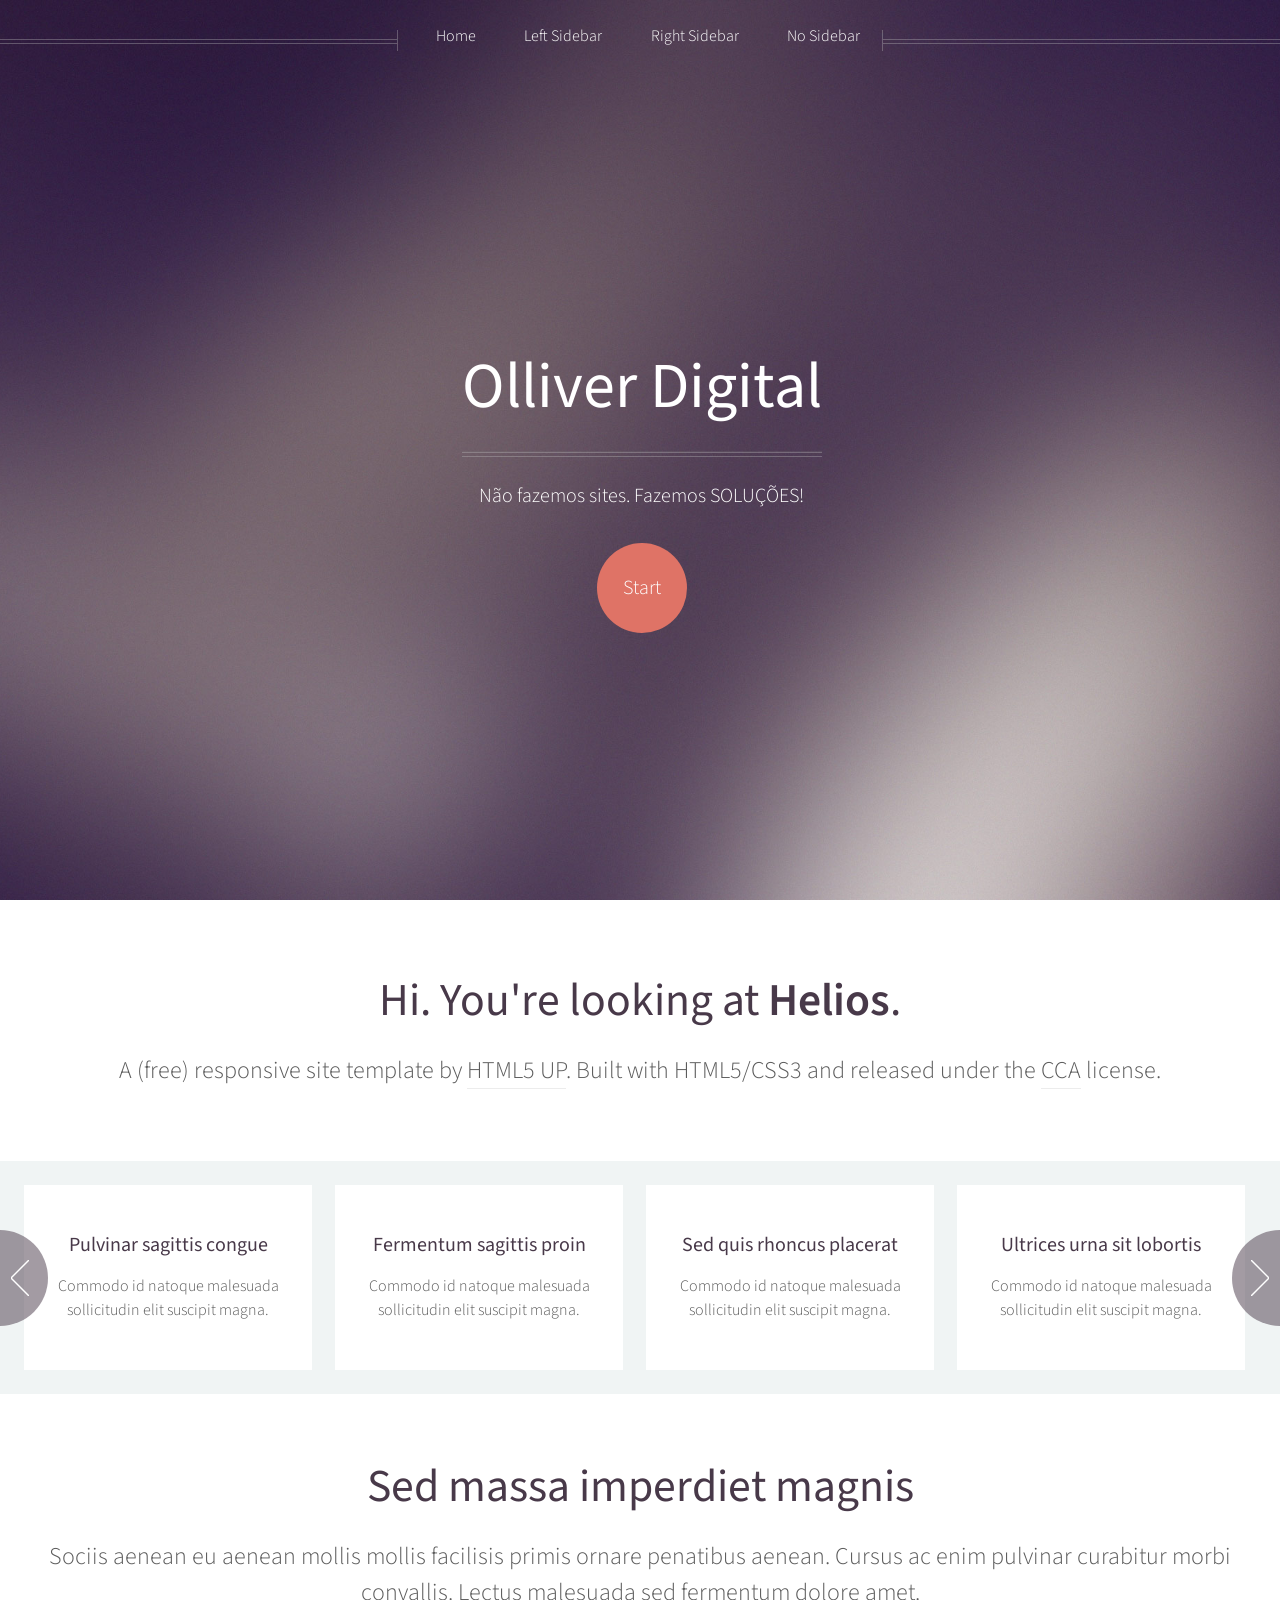
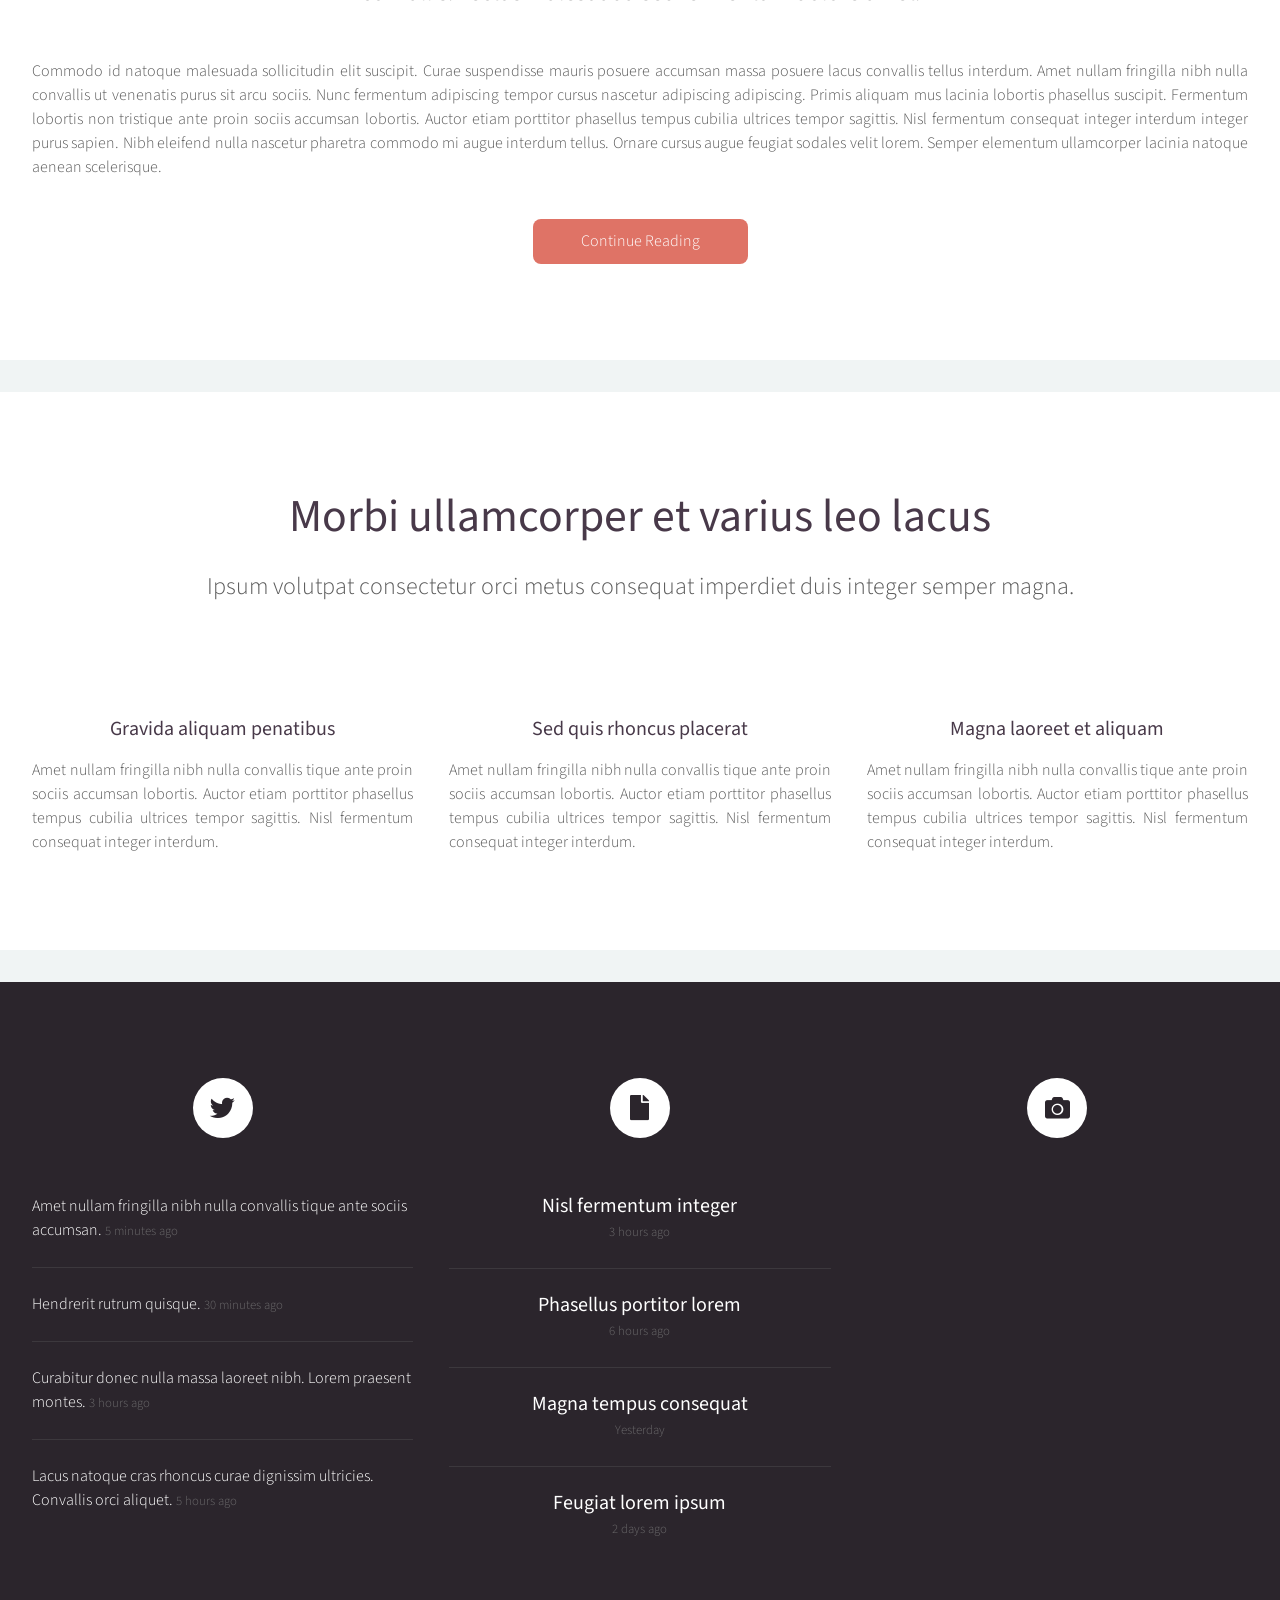
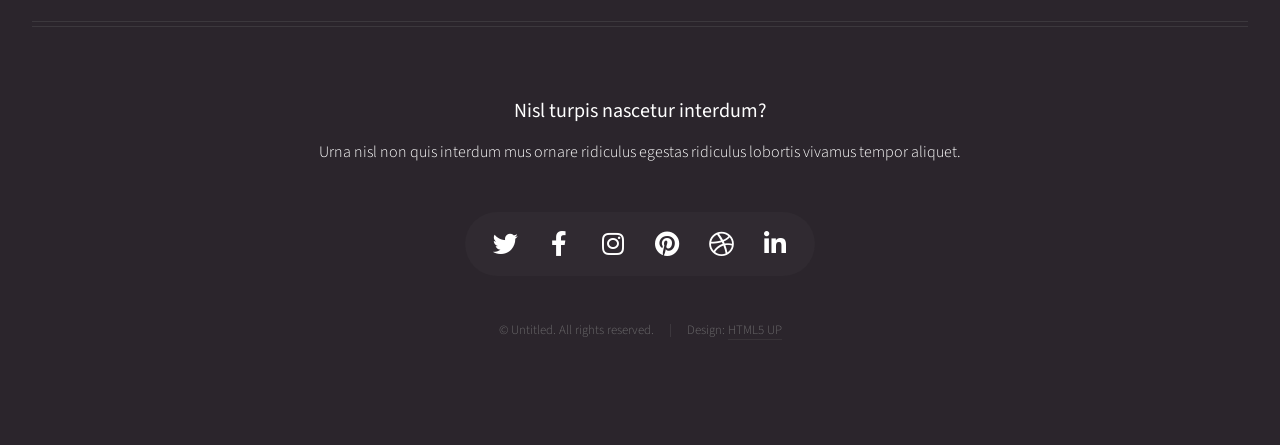
==== commit 1cf8dcbb: "update navbar delete dropdown" ====
--- a/index.html
+++ b/index.html
@@ -34,24 +34,7 @@
 						<nav id="nav">
 							<ul>
 								<li><a href="index.html">Home</a></li>
-								<li>
-									<a href="#">Dropdown</a>
-									<ul>
-										<li><a href="#">Lorem ipsum dolor</a></li>
-										<li><a href="#">Magna phasellus</a></li>
-										<li><a href="#">Etiam dolore nisl</a></li>
-										<li>
-											<a href="#">And a submenu &hellip;</a>
-											<ul>
-												<li><a href="#">Lorem ipsum dolor</a></li>
-												<li><a href="#">Phasellus consequat</a></li>
-												<li><a href="#">Magna phasellus</a></li>
-												<li><a href="#">Etiam dolore nisl</a></li>
-											</ul>
-										</li>
-										<li><a href="#">Veroeros feugiat</a></li>
-									</ul>
-								</li>
+								
 								<li><a href="left-sidebar.html">Left Sidebar</a></li>
 								<li><a href="right-sidebar.html">Right Sidebar</a></li>
 								<li><a href="no-sidebar.html">No Sidebar</a></li>
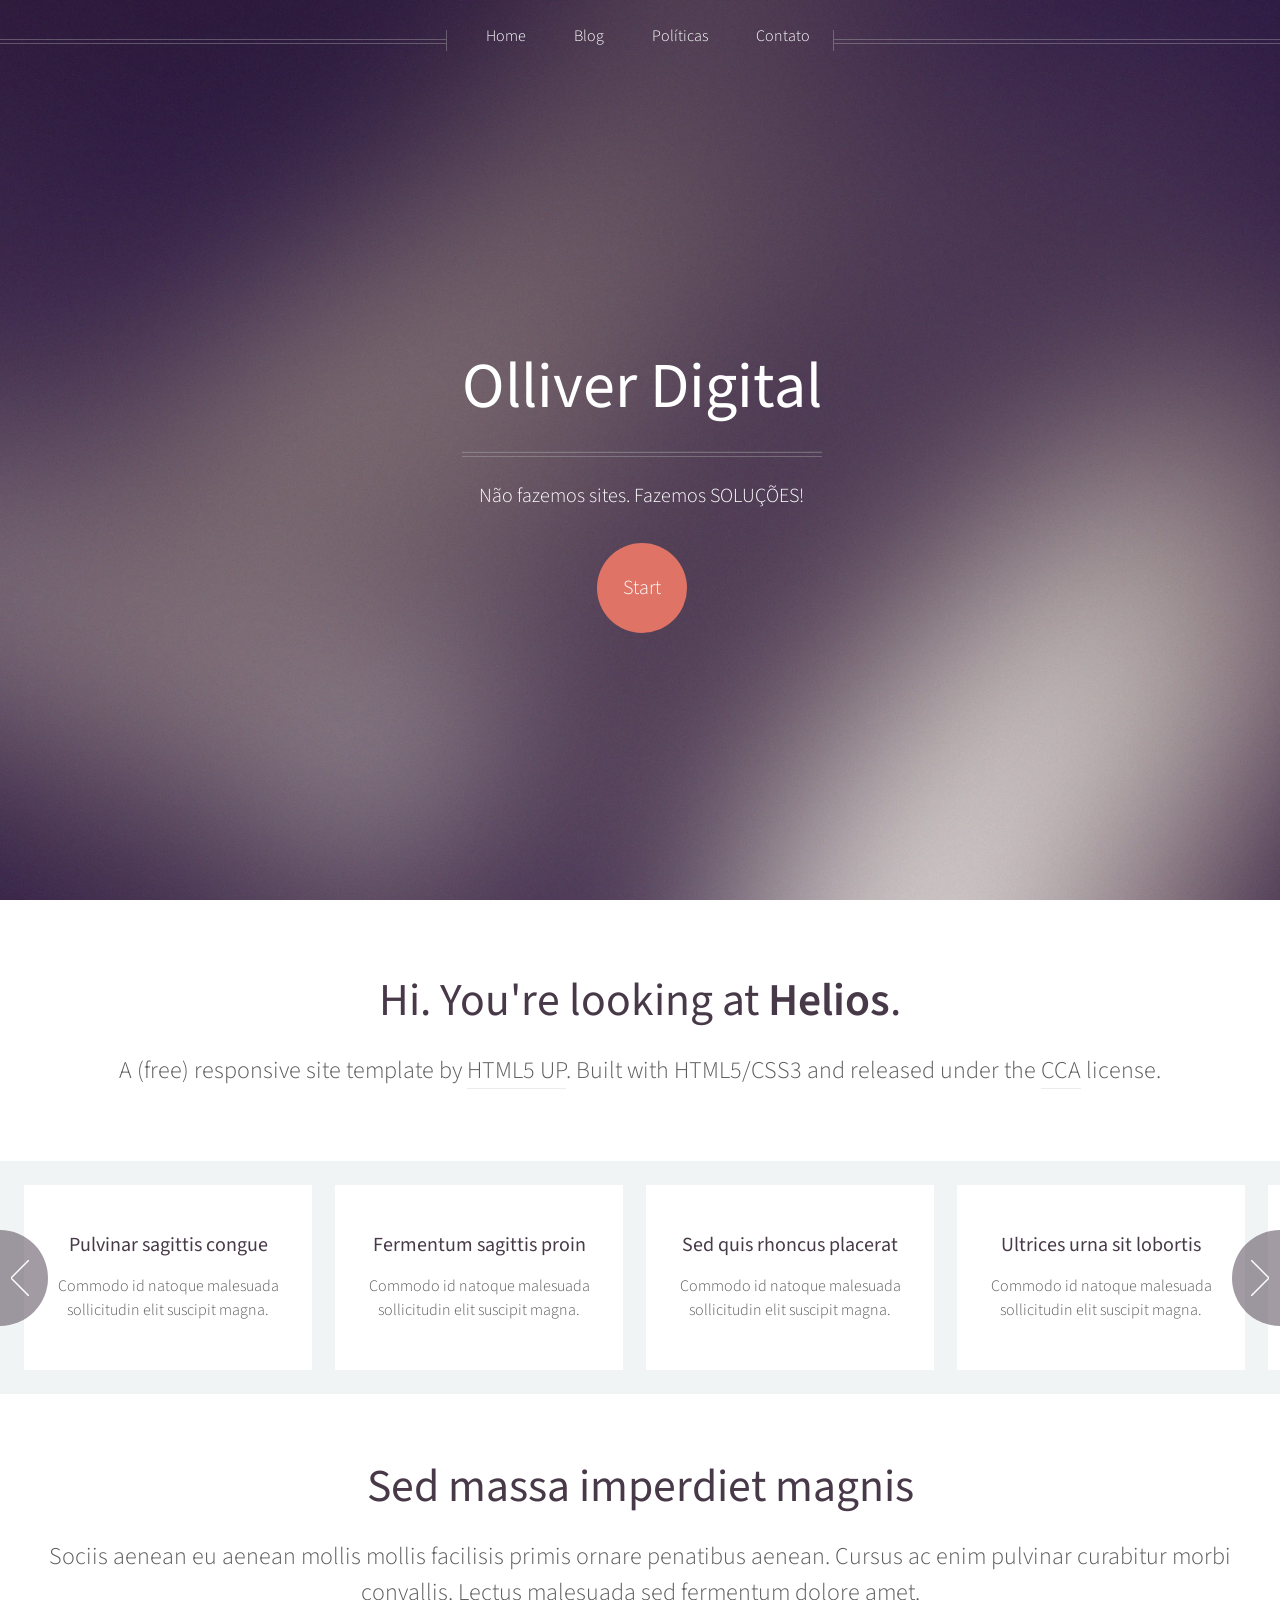
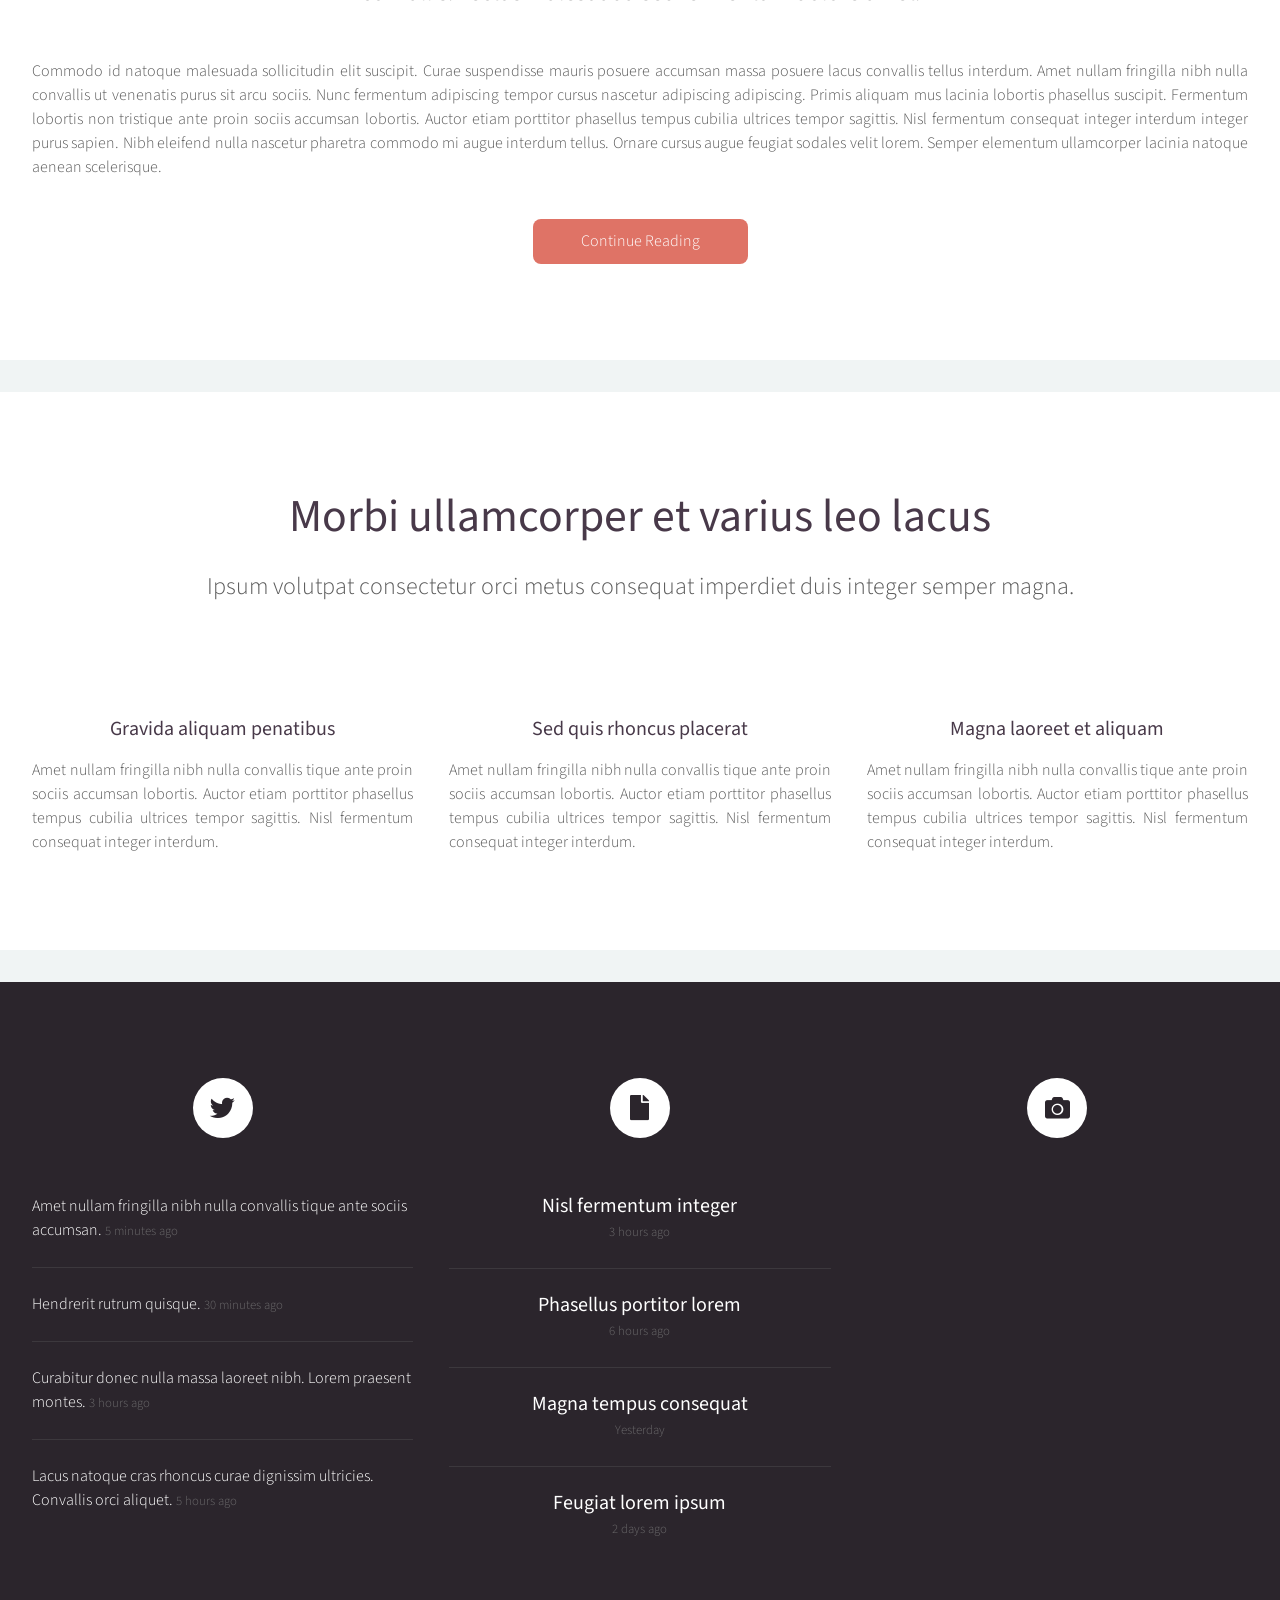
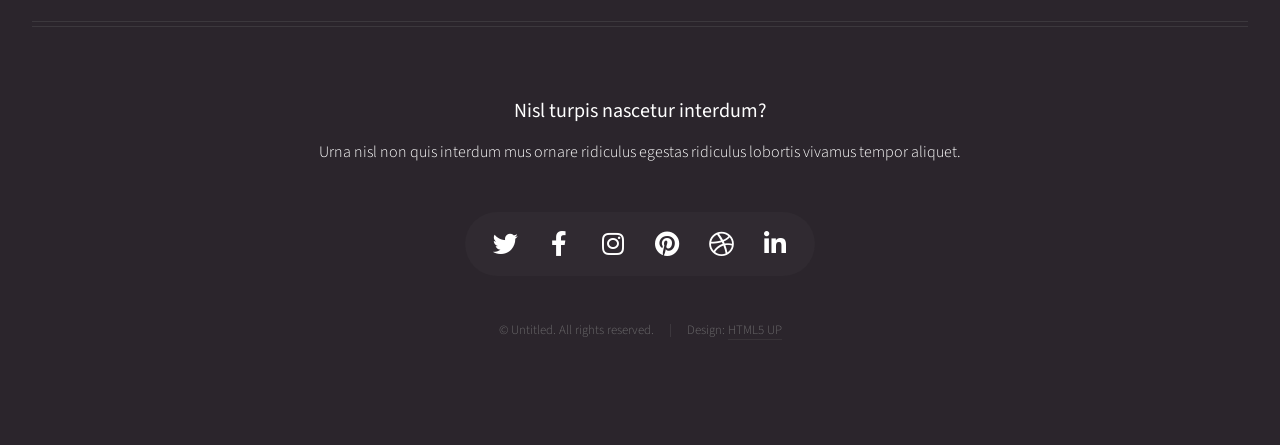
==== commit c408172e: "update design site" ====
--- a/index.html
+++ b/index.html
@@ -31,15 +31,14 @@
 						</div>
 
 					<!-- Nav -->
-						<nav id="nav">
-							<ul>
-								<li><a href="index.html">Home</a></li>
-								
-								<li><a href="left-sidebar.html">Left Sidebar</a></li>
-								<li><a href="right-sidebar.html">Right Sidebar</a></li>
-								<li><a href="no-sidebar.html">No Sidebar</a></li>
-							</ul>
-						</nav>
+					<nav id="nav">
+						<ul>
+							<li><a href="index.html">Home</a></li>
+							<li><a href="blog.html">Blog</a></li>
+							<li><a href="right-sidebar.html">Políticas</a></li>
+							<li><a href="no-sidebar.html">Contato</a></li>
+						</ul>
+					</nav>
 
 				</div>
 
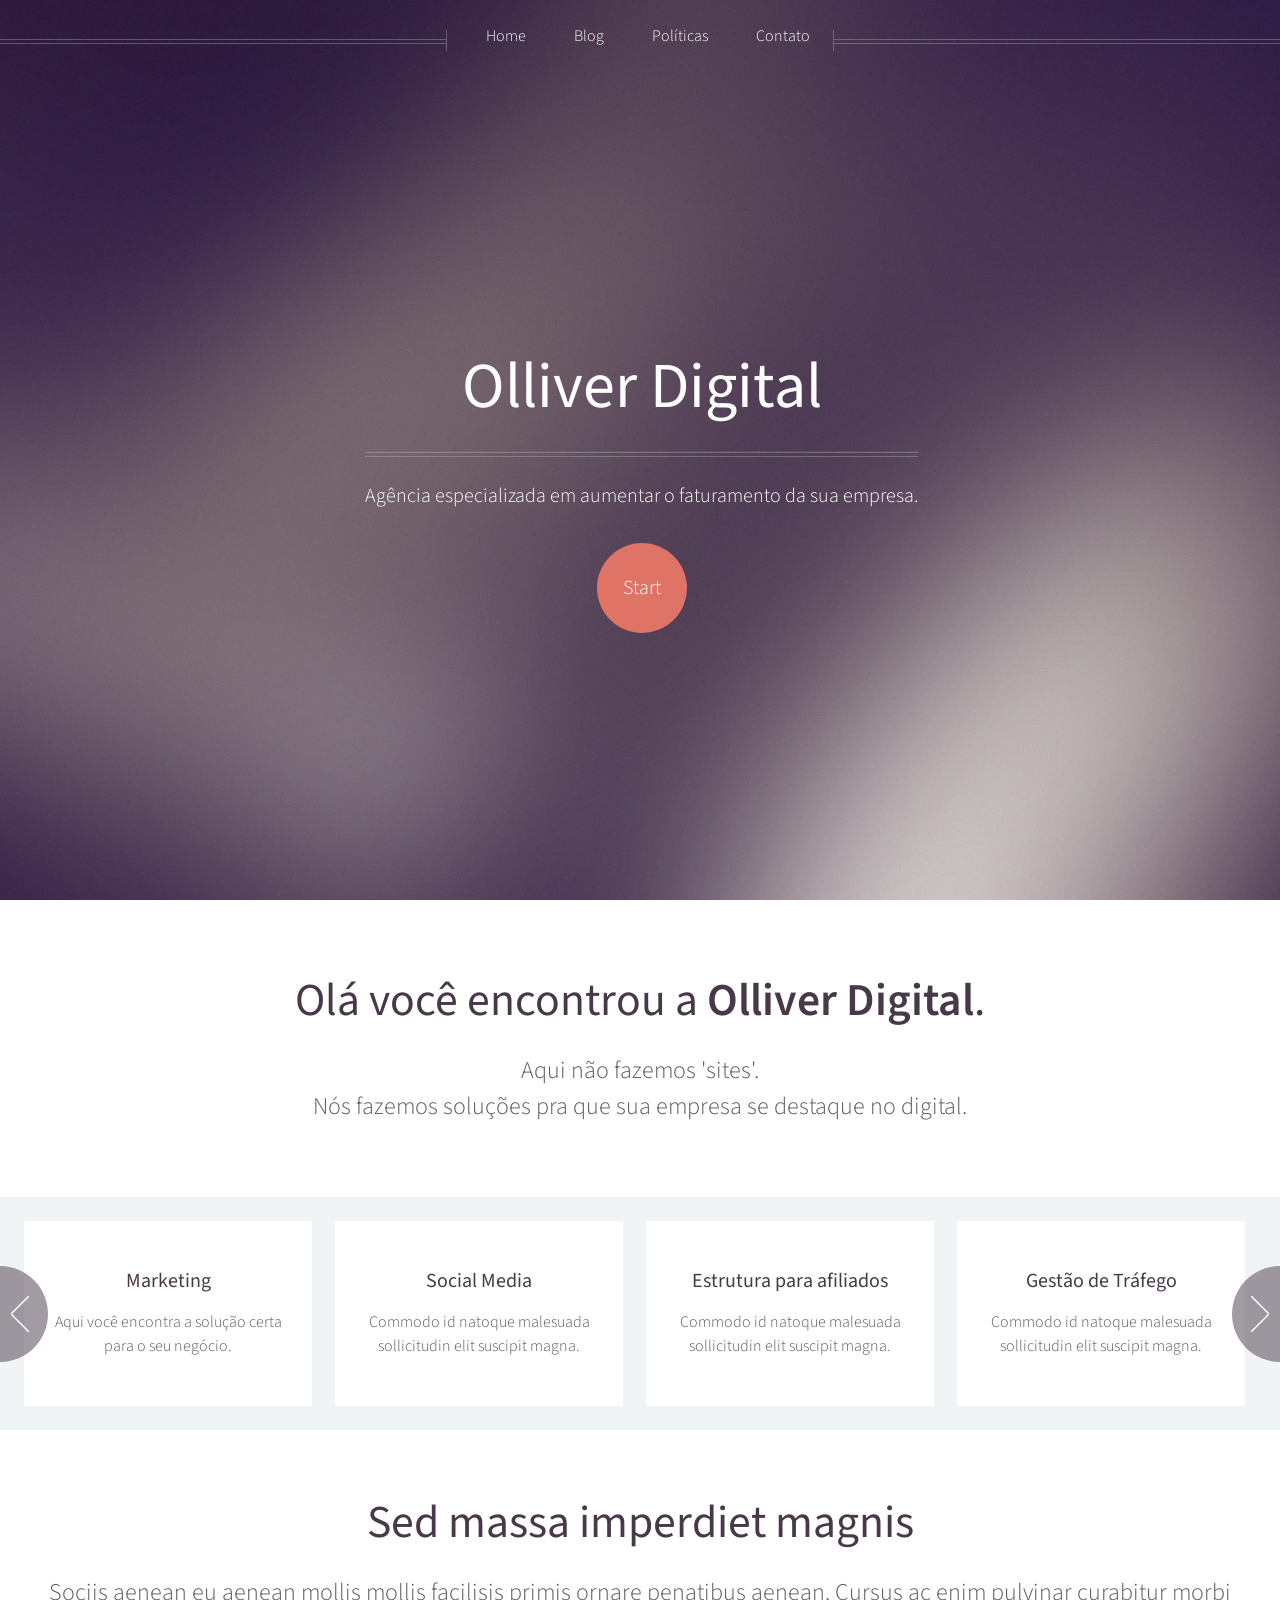
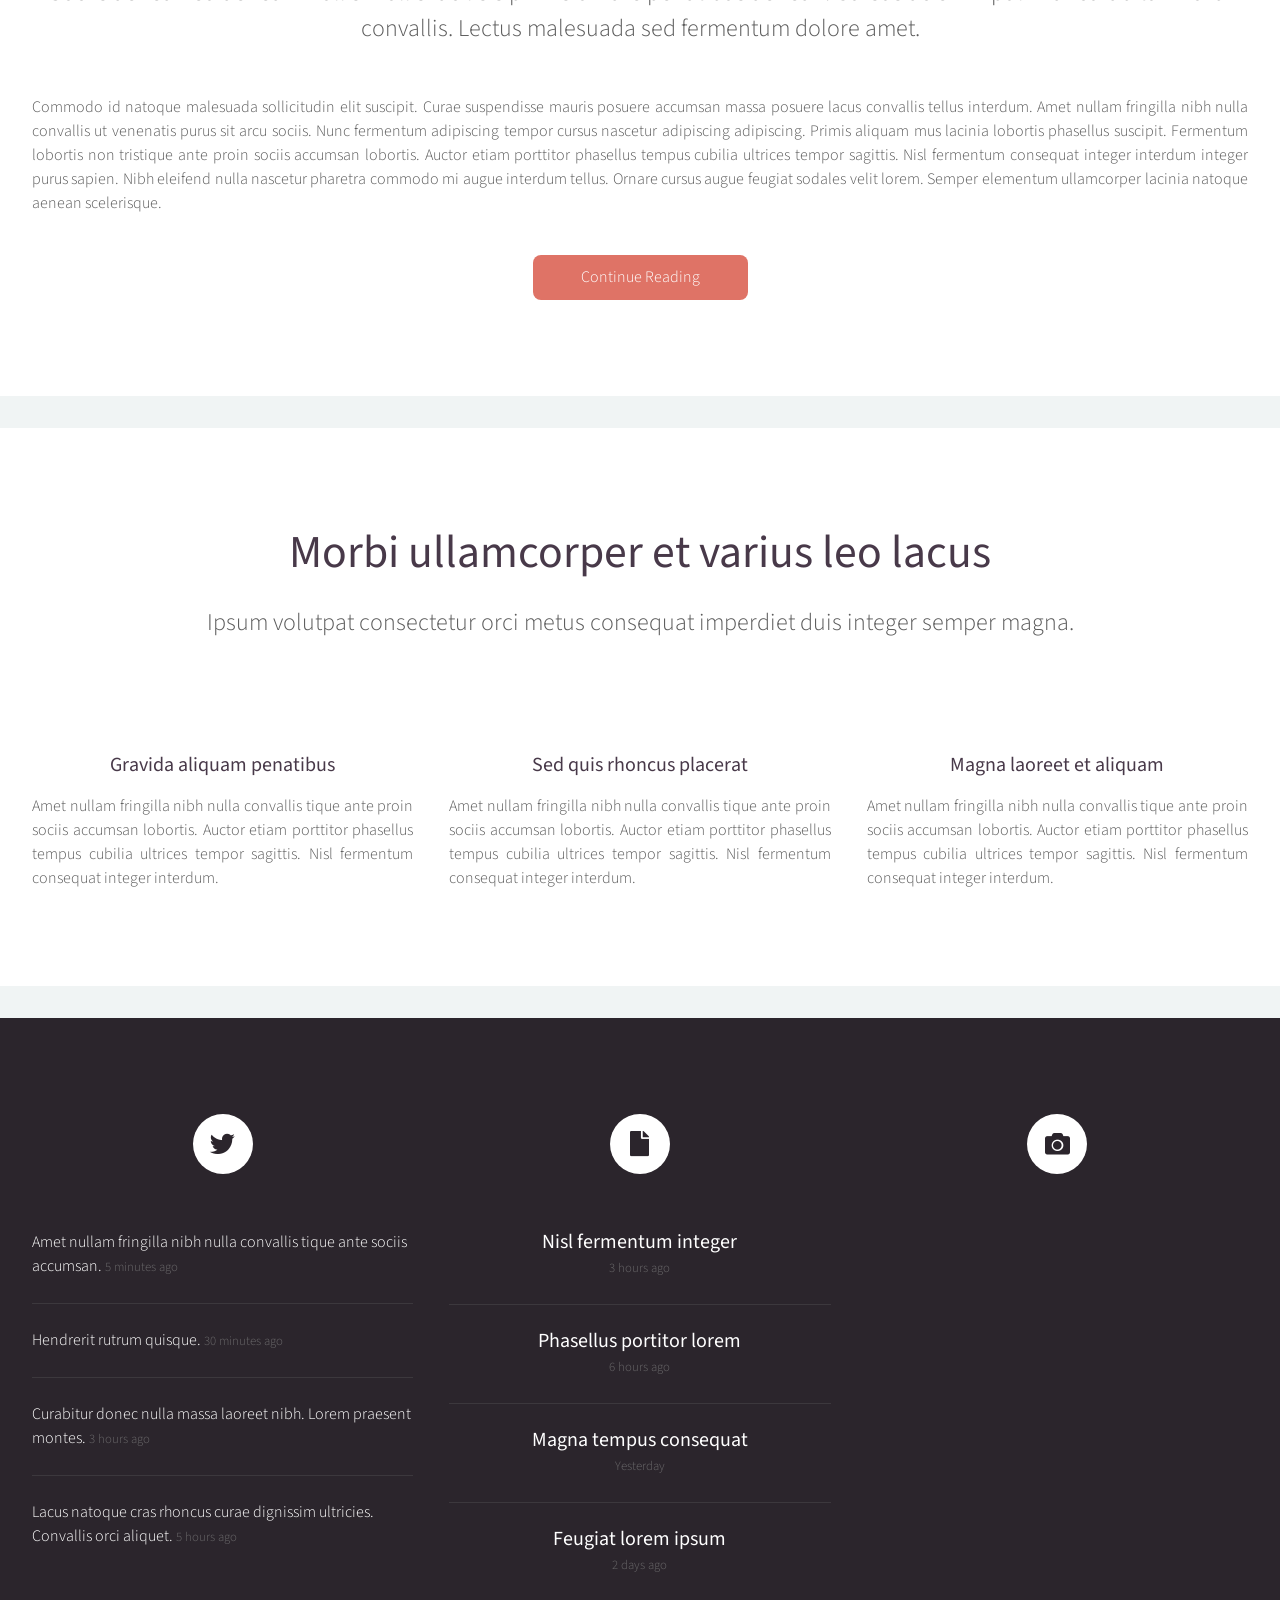
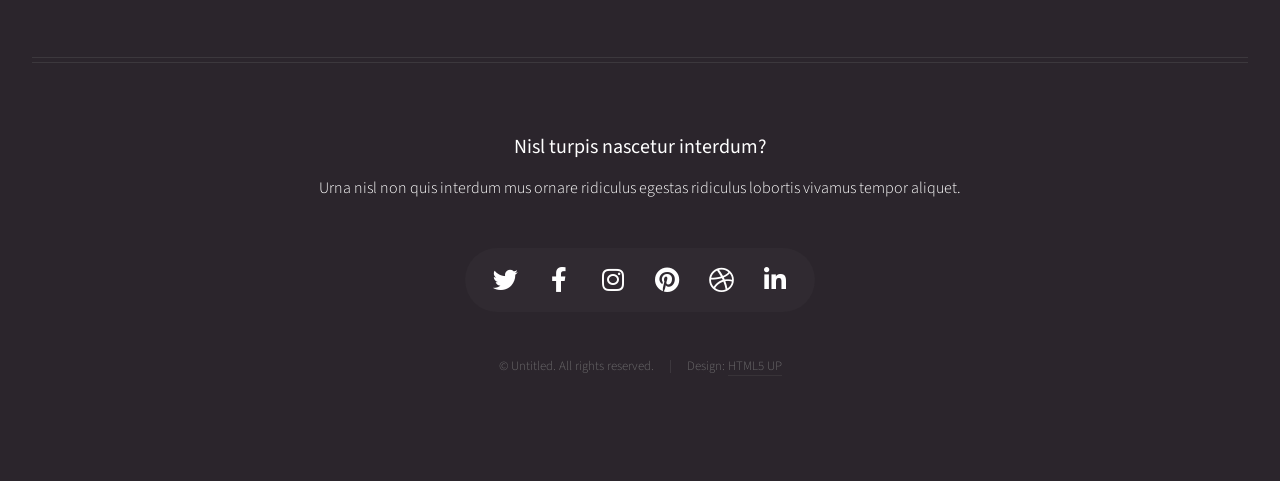
==== commit cfad376d: "update carrosel" ====
--- a/index.html
+++ b/index.html
@@ -23,7 +23,7 @@
 							<header>
 								<h1><a href="index.html" id="logo">Olliver Digital</a></h1>
 								<hr />
-								<p>Não fazemos sites. Fazemos SOLUÇÕES!</p>
+								<p>Agência especializada em <span class="aumentar">aumentar</span> o faturamento da sua empresa.</p>
 							</header>
 							<footer>
 								<a href="#banner" class="button circled scrolly">Start</a>
@@ -45,10 +45,11 @@
 			<!-- Banner -->
 				<section id="banner">
 					<header>
-						<h2>Hi. You're looking at <strong>Helios</strong>.</h2>
+						<h2>Olá você encontrou a <strong>Olliver Digital</strong>.</h2>
 						<p>
-							A (free) responsive site template by <a href="http://html5up.net">HTML5 UP</a>.
-							Built with HTML5/CSS3 and released under the <a href="http://html5up.net/license">CCA</a> license.
+							Aqui não fazemos 'sites'. <br> 
+							Nós fazemos soluções pra que sua empresa se destaque no digital. <br>
+
 						</p>
 					</header>
 				</section>
@@ -60,15 +61,15 @@
 						<article>
 							<a href="#" class="image featured"><img src="images/pic01.jpg" alt="" /></a>
 							<header>
-								<h3><a href="#">Pulvinar sagittis congue</a></h3>
-							</header>
-							<p>Commodo id natoque malesuada sollicitudin elit suscipit magna.</p>
+								<h3><a href="#">Marketing </a></h3>
+							</header>
+							<p>Aqui você encontra a solução certa para o seu negócio.</p>
 						</article>
 
 						<article>
 							<a href="#" class="image featured"><img src="images/pic02.jpg" alt="" /></a>
 							<header>
-								<h3><a href="#">Fermentum sagittis proin</a></h3>
+								<h3><a href="#">Social Media</a></h3>
 							</header>
 							<p>Commodo id natoque malesuada sollicitudin elit suscipit magna.</p>
 						</article>
@@ -76,7 +77,7 @@
 						<article>
 							<a href="#" class="image featured"><img src="images/pic03.jpg" alt="" /></a>
 							<header>
-								<h3><a href="#">Sed quis rhoncus placerat</a></h3>
+								<h3><a href="#">Estrutura para afiliados</a></h3>
 							</header>
 							<p>Commodo id natoque malesuada sollicitudin elit suscipit magna.</p>
 						</article>
@@ -84,7 +85,7 @@
 						<article>
 							<a href="#" class="image featured"><img src="images/pic04.jpg" alt="" /></a>
 							<header>
-								<h3><a href="#">Ultrices urna sit lobortis</a></h3>
+								<h3><a href="#">Gestão de Tráfego</a></h3>
 							</header>
 							<p>Commodo id natoque malesuada sollicitudin elit suscipit magna.</p>
 						</article>
@@ -100,7 +101,7 @@
 						<article>
 							<a href="#" class="image featured"><img src="images/pic01.jpg" alt="" /></a>
 							<header>
-								<h3><a href="#">Pulvinar sagittis congue</a></h3>
+								<h3><a href="#">Ecommerce</a></h3>
 							</header>
 							<p>Commodo id natoque malesuada sollicitudin elit suscipit magna.</p>
 						</article>
@@ -108,7 +109,7 @@
 						<article>
 							<a href="#" class="image featured"><img src="images/pic02.jpg" alt="" /></a>
 							<header>
-								<h3><a href="#">Fermentum sagittis proin</a></h3>
+								<h3><a href="#">Sites Wordpress</a></h3>
 							</header>
 							<p>Commodo id natoque malesuada sollicitudin elit suscipit magna.</p>
 						</article>
@@ -116,7 +117,7 @@
 						<article>
 							<a href="#" class="image featured"><img src="images/pic03.jpg" alt="" /></a>
 							<header>
-								<h3><a href="#">Sed quis rhoncus placerat</a></h3>
+								<h3><a href="#">Hospedagem assistida</a></h3>
 							</header>
 							<p>Commodo id natoque malesuada sollicitudin elit suscipit magna.</p>
 						</article>
@@ -124,7 +125,7 @@
 						<article>
 							<a href="#" class="image featured"><img src="images/pic04.jpg" alt="" /></a>
 							<header>
-								<h3><a href="#">Ultrices urna sit lobortis</a></h3>
+								<h3><a href="#">Manutenção de Sites</a></h3>
 							</header>
 							<p>Commodo id natoque malesuada sollicitudin elit suscipit magna.</p>
 						</article>
@@ -132,7 +133,7 @@
 						<article>
 							<a href="#" class="image featured"><img src="images/pic05.jpg" alt="" /></a>
 							<header>
-								<h3><a href="#">Varius magnis sollicitudin</a></h3>
+								<h3><a href="#">Copywriting</a></h3>
 							</header>
 							<p>Commodo id natoque malesuada sollicitudin elit suscipit magna.</p>
 						</article>
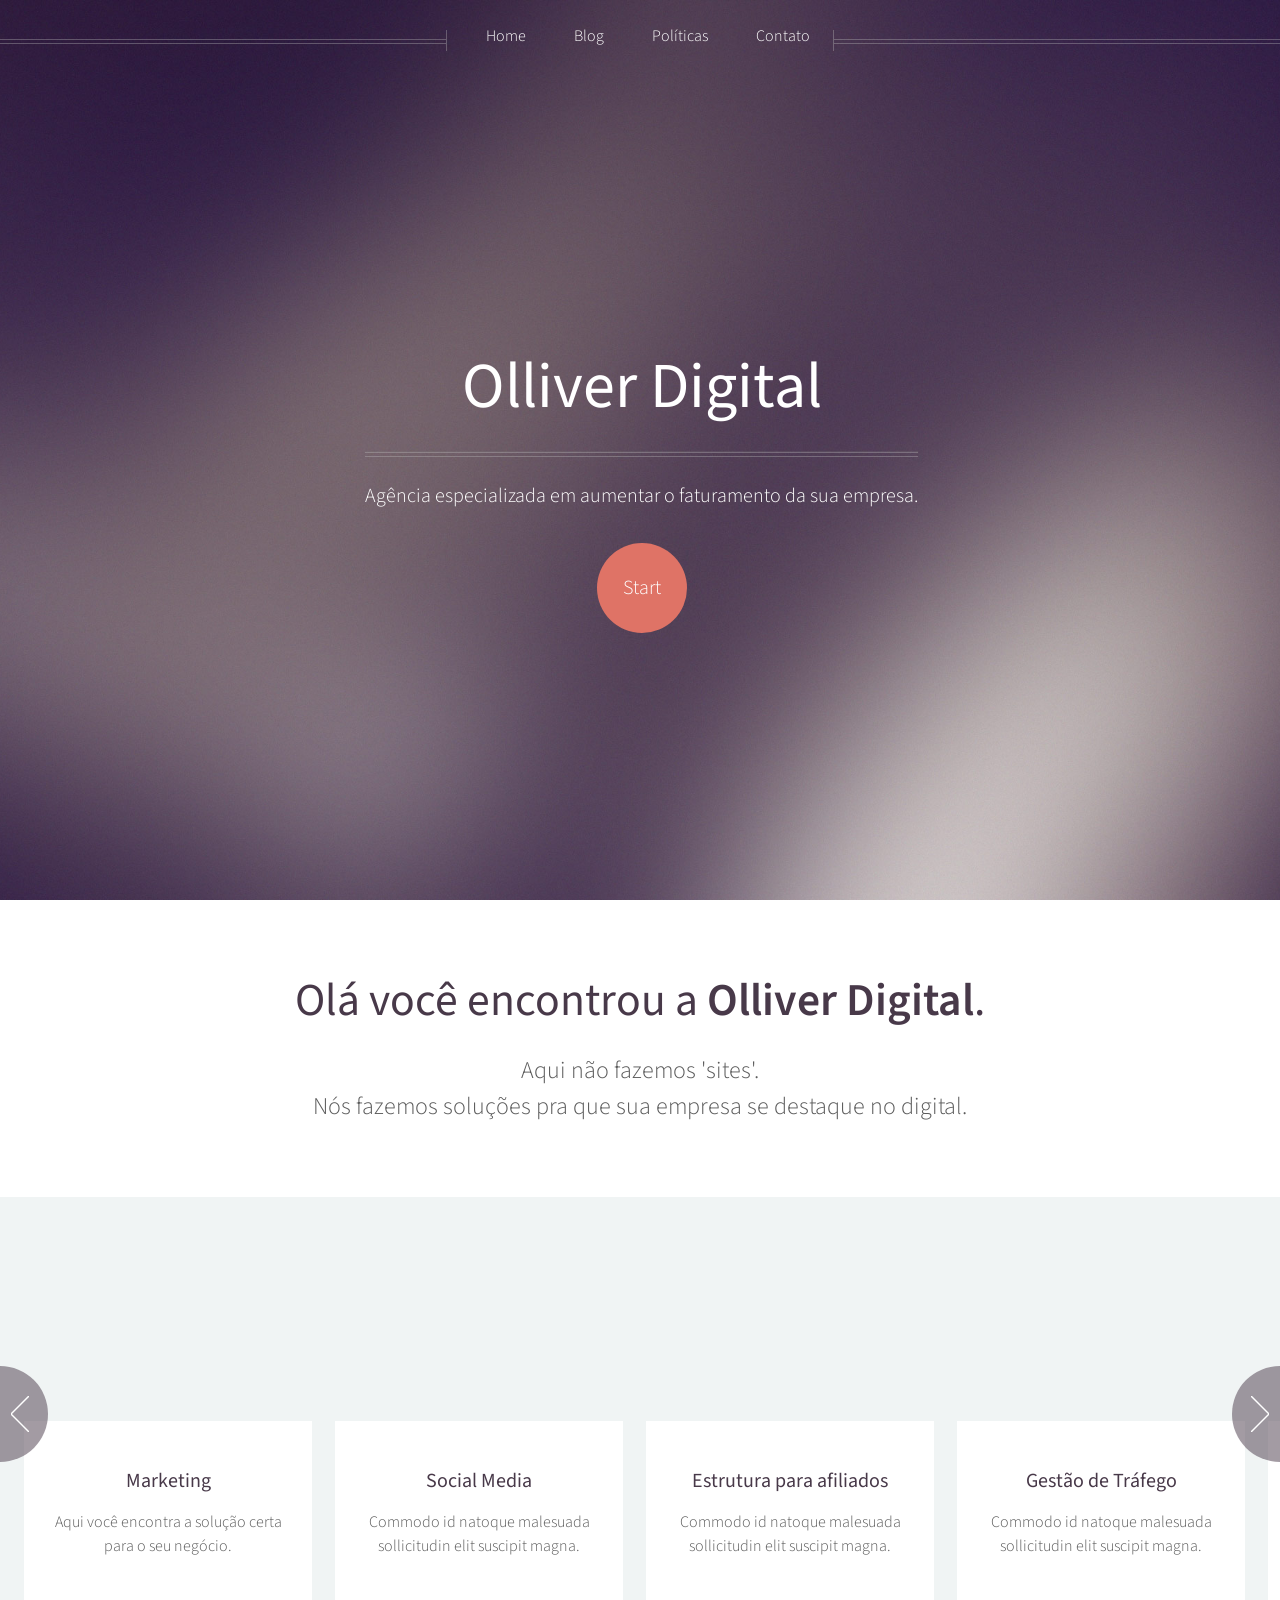
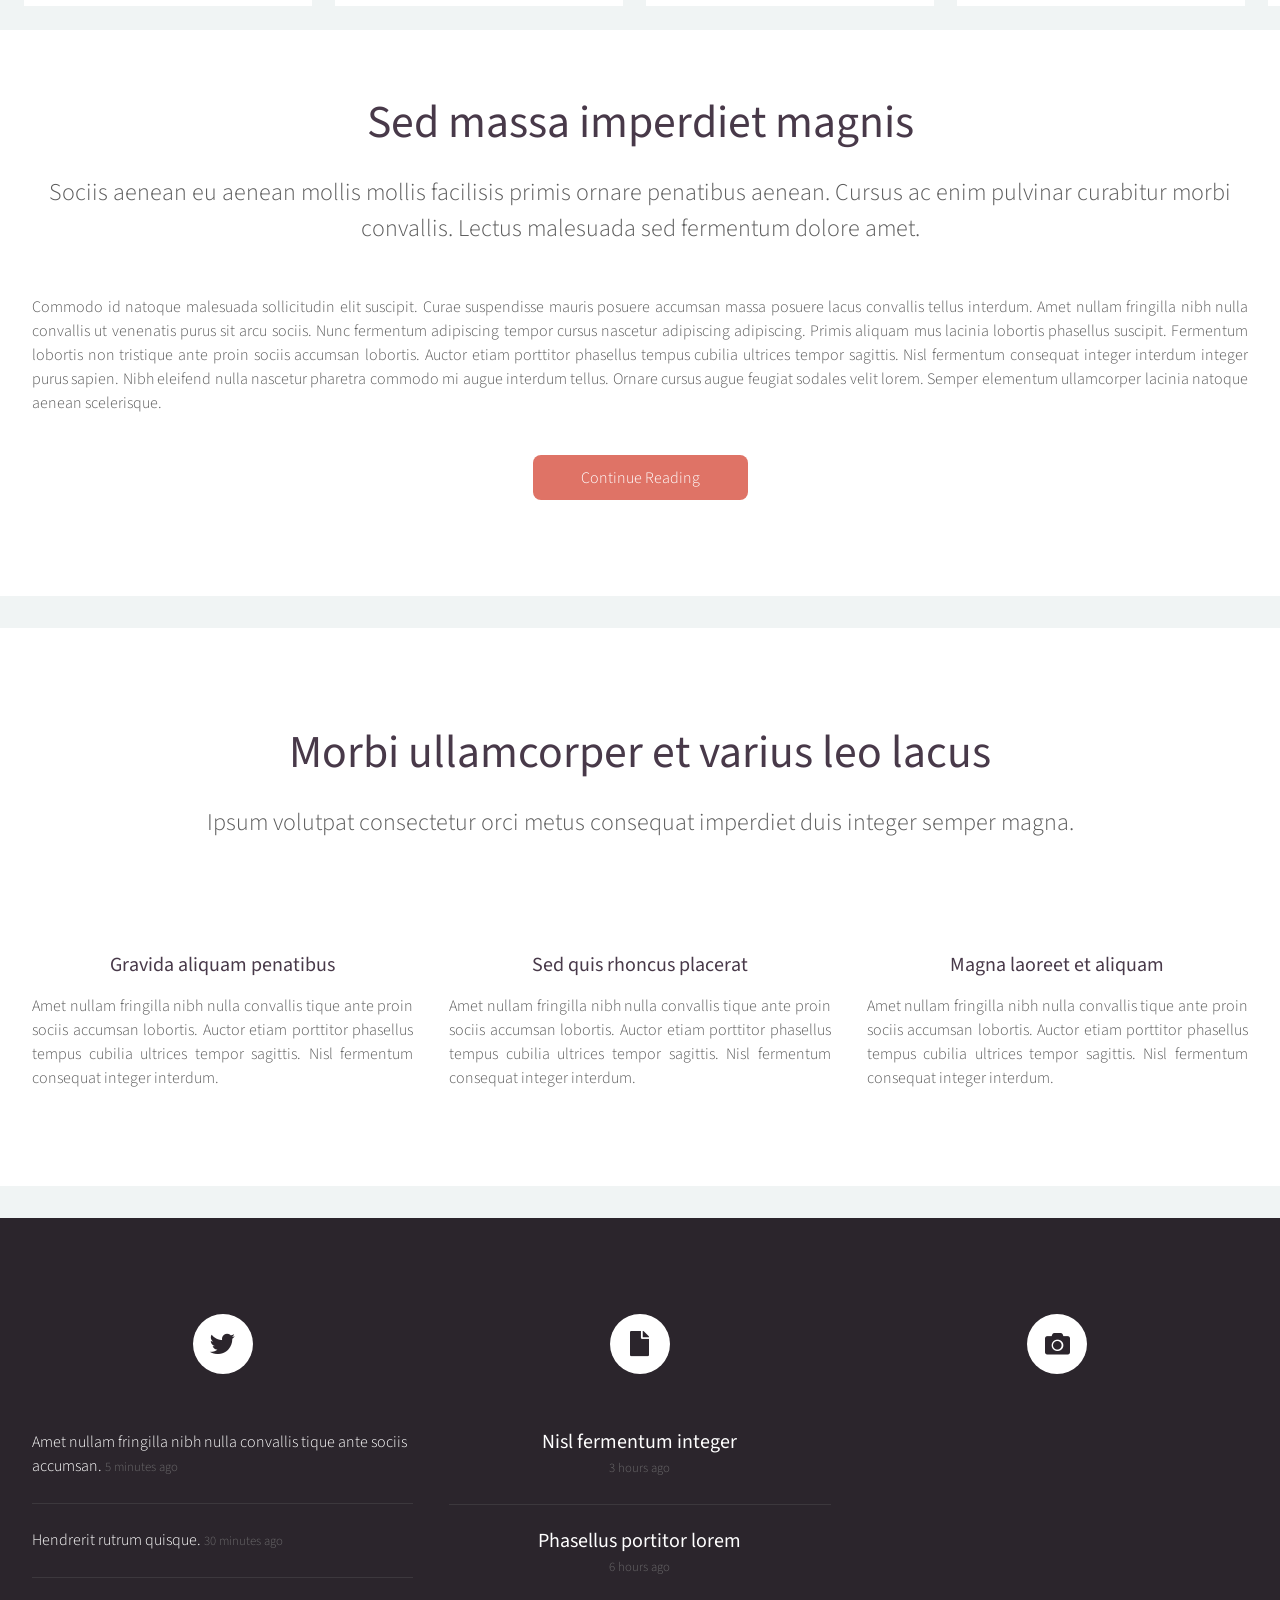
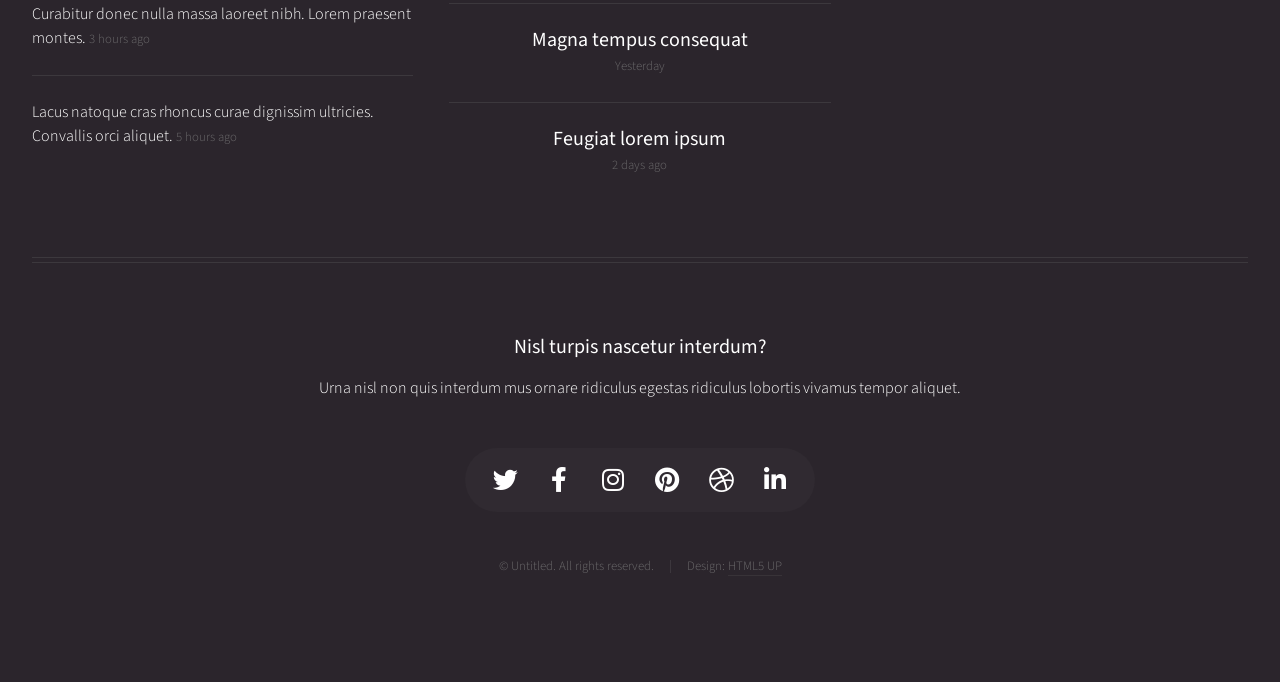
==== commit f5964a2e: "update carossel images" ====
--- a/index.html
+++ b/index.html
@@ -91,14 +91,6 @@
 						</article>
 
 						<article>
-							<a href="#" class="image featured"><img src="images/pic05.jpg" alt="" /></a>
-							<header>
-								<h3><a href="#">Varius magnis sollicitudin</a></h3>
-							</header>
-							<p>Commodo id natoque malesuada sollicitudin elit suscipit magna.</p>
-						</article>
-
-						<article>
 							<a href="#" class="image featured"><img src="images/pic01.jpg" alt="" /></a>
 							<header>
 								<h3><a href="#">Ecommerce</a></h3>
@@ -107,7 +99,7 @@
 						</article>
 
 						<article>
-							<a href="#" class="image featured"><img src="images/pic02.jpg" alt="" /></a>
+							<a href="#" class="image featured"><img src="images/Wp-image.jpeg" alt="" /></a>
 							<header>
 								<h3><a href="#">Sites Wordpress</a></h3>
 							</header>
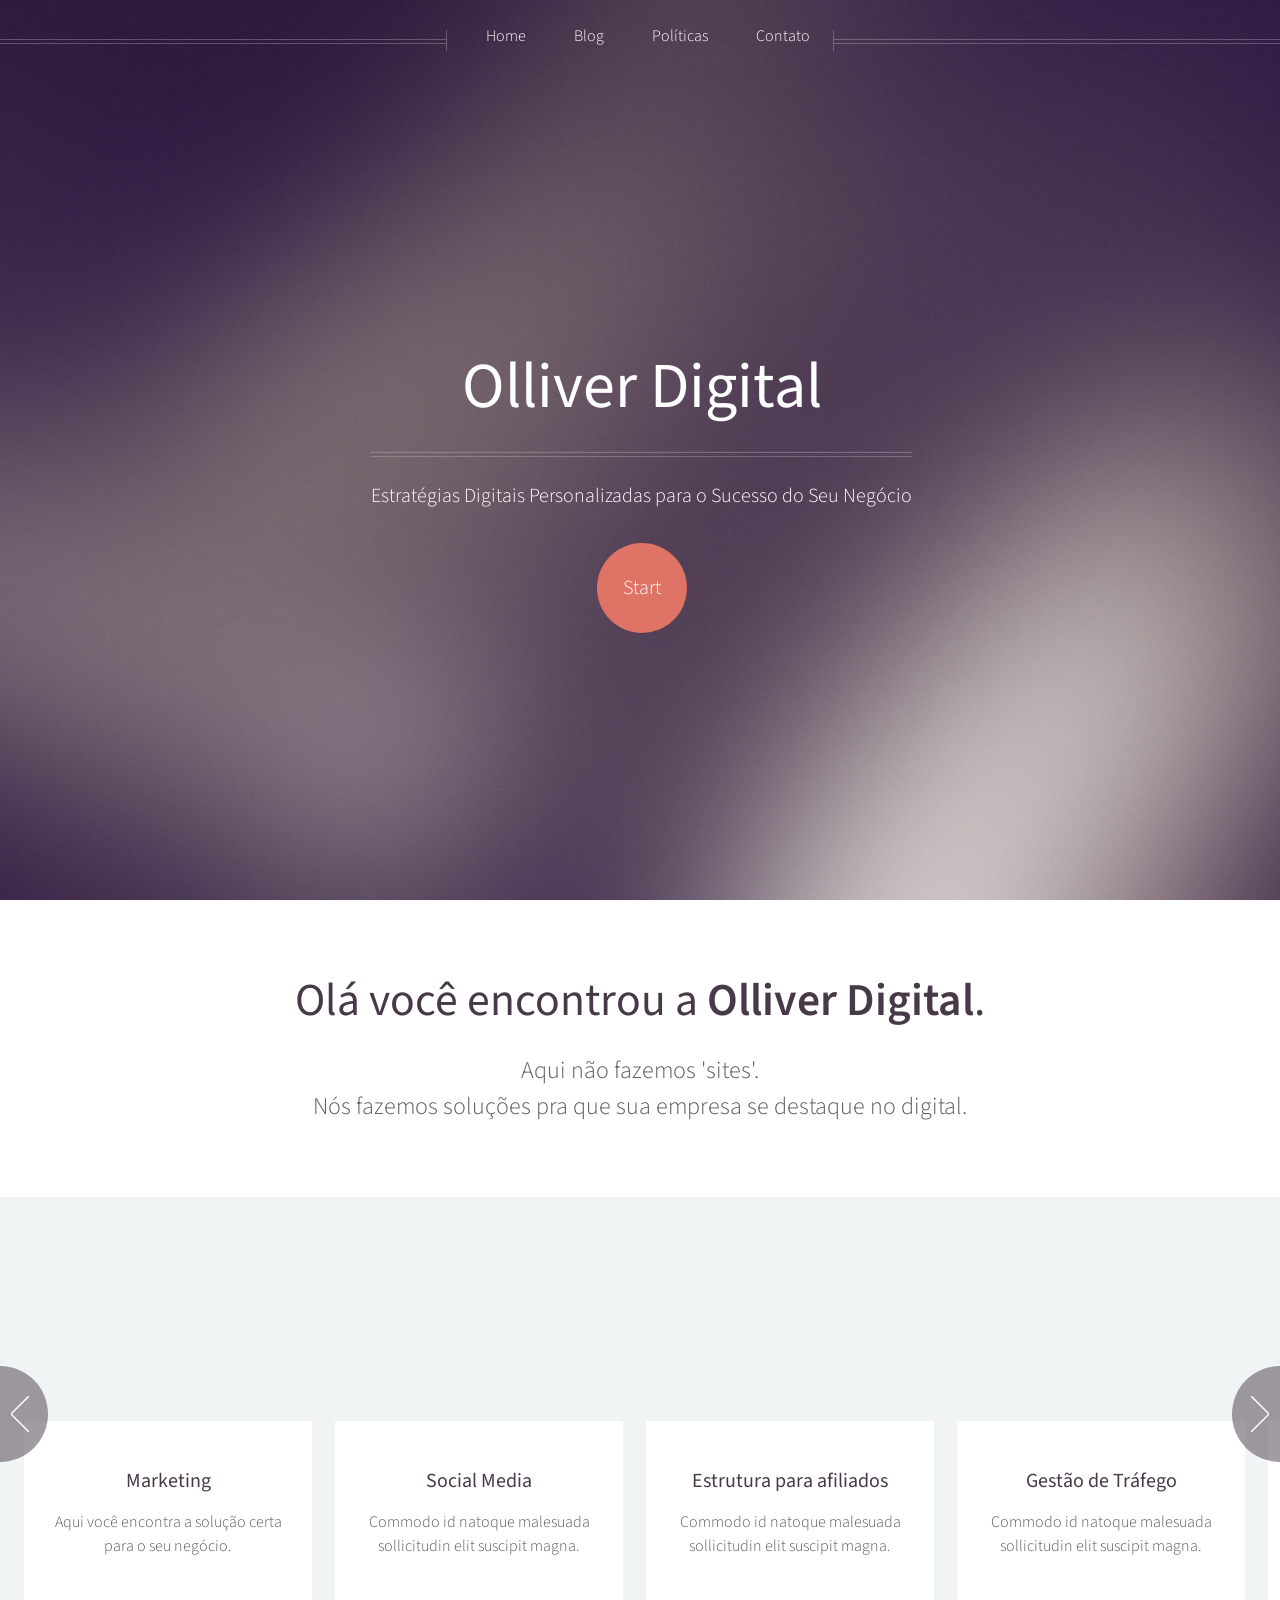
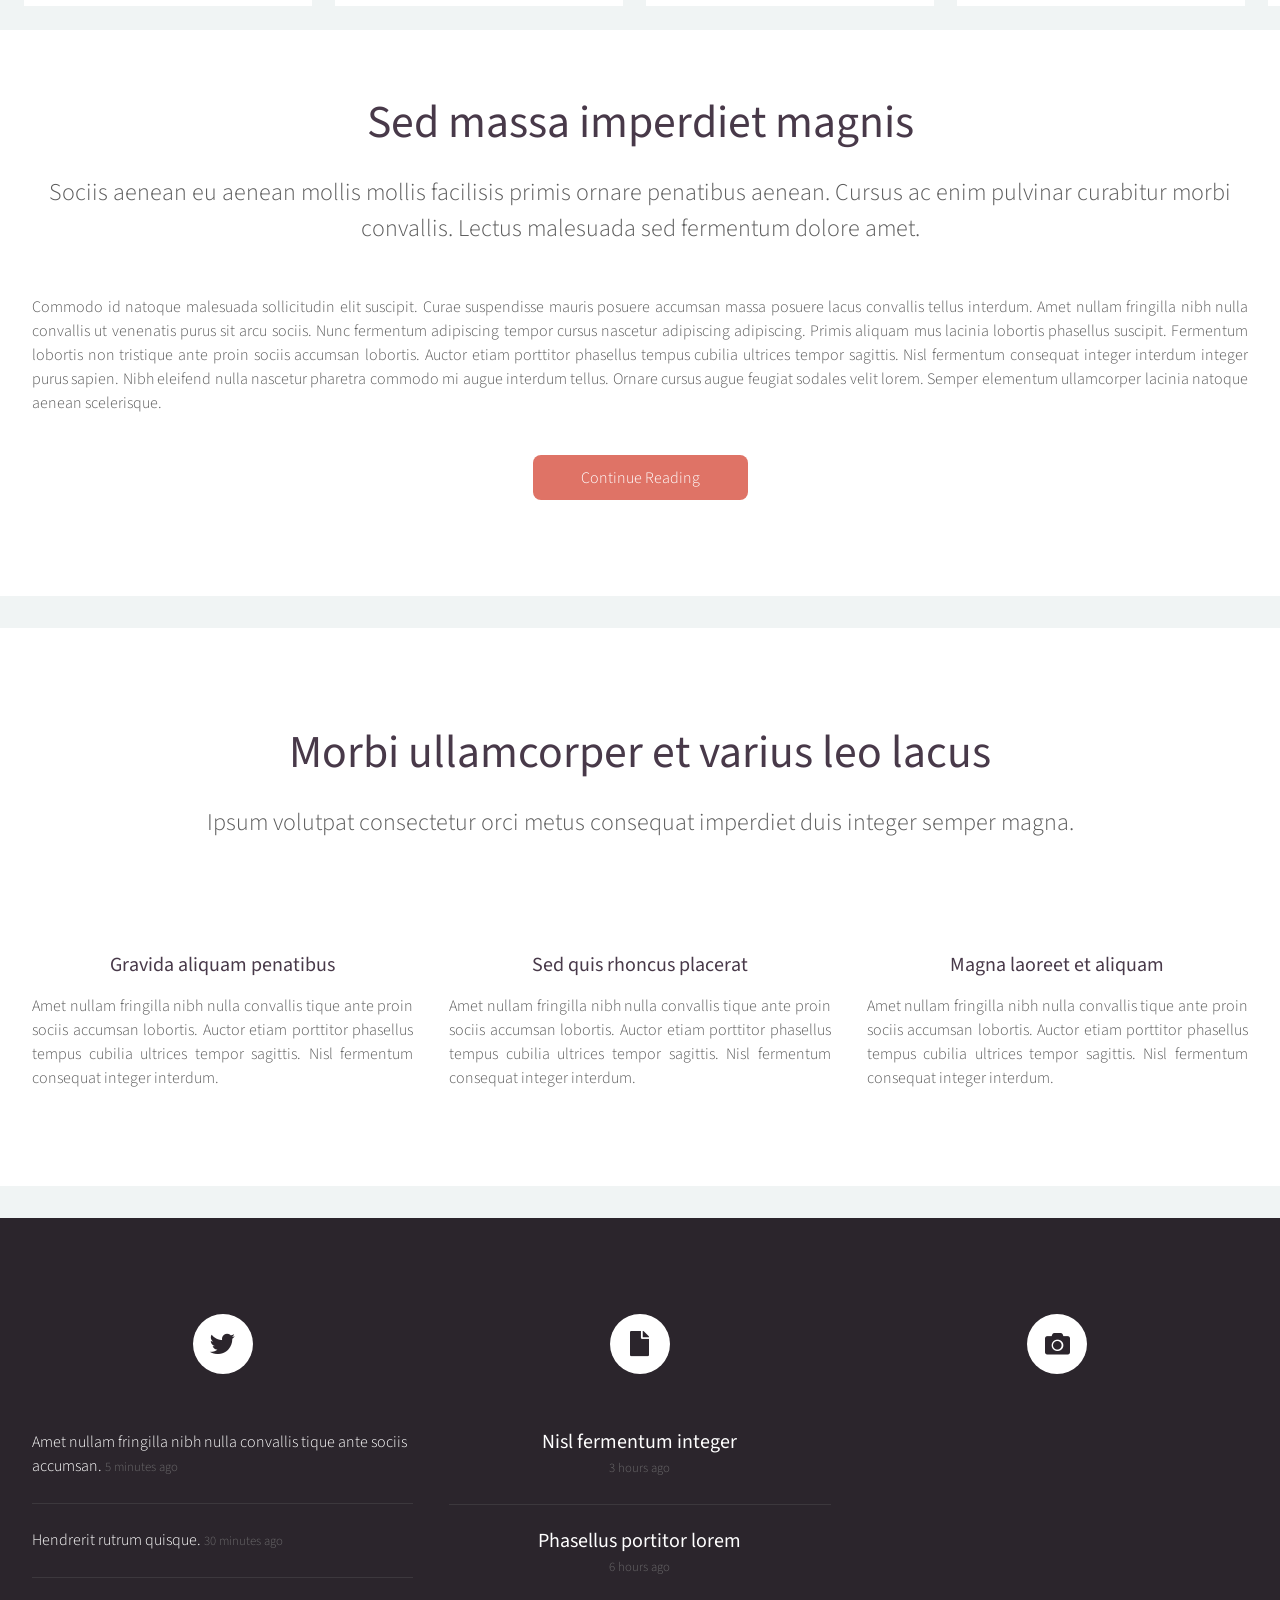
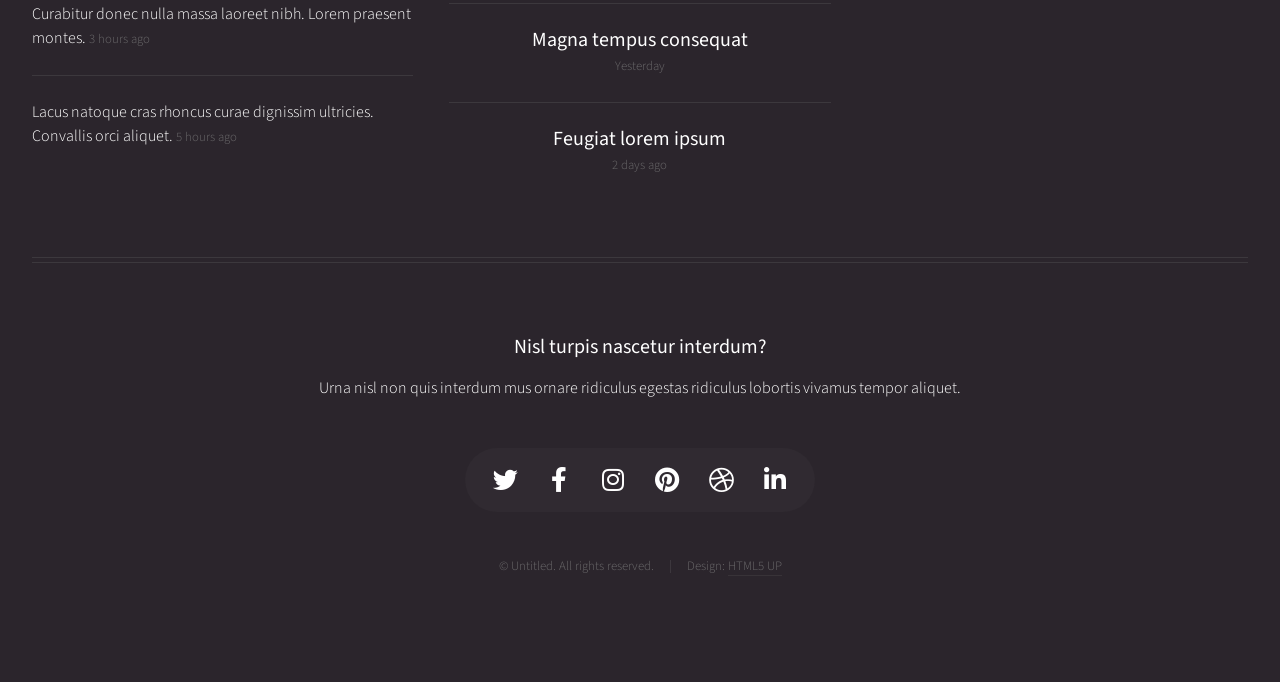
==== commit 47041fa5: "update missao" ====
--- a/index.html
+++ b/index.html
@@ -23,7 +23,7 @@
 							<header>
 								<h1><a href="index.html" id="logo">Olliver Digital</a></h1>
 								<hr />
-								<p>Agência especializada em <span class="aumentar">aumentar</span> o faturamento da sua empresa.</p>
+								<p>Estratégias Digitais Personalizadas para o Sucesso do Seu Negócio</p>
 							</header>
 							<footer>
 								<a href="#banner" class="button circled scrolly">Start</a>
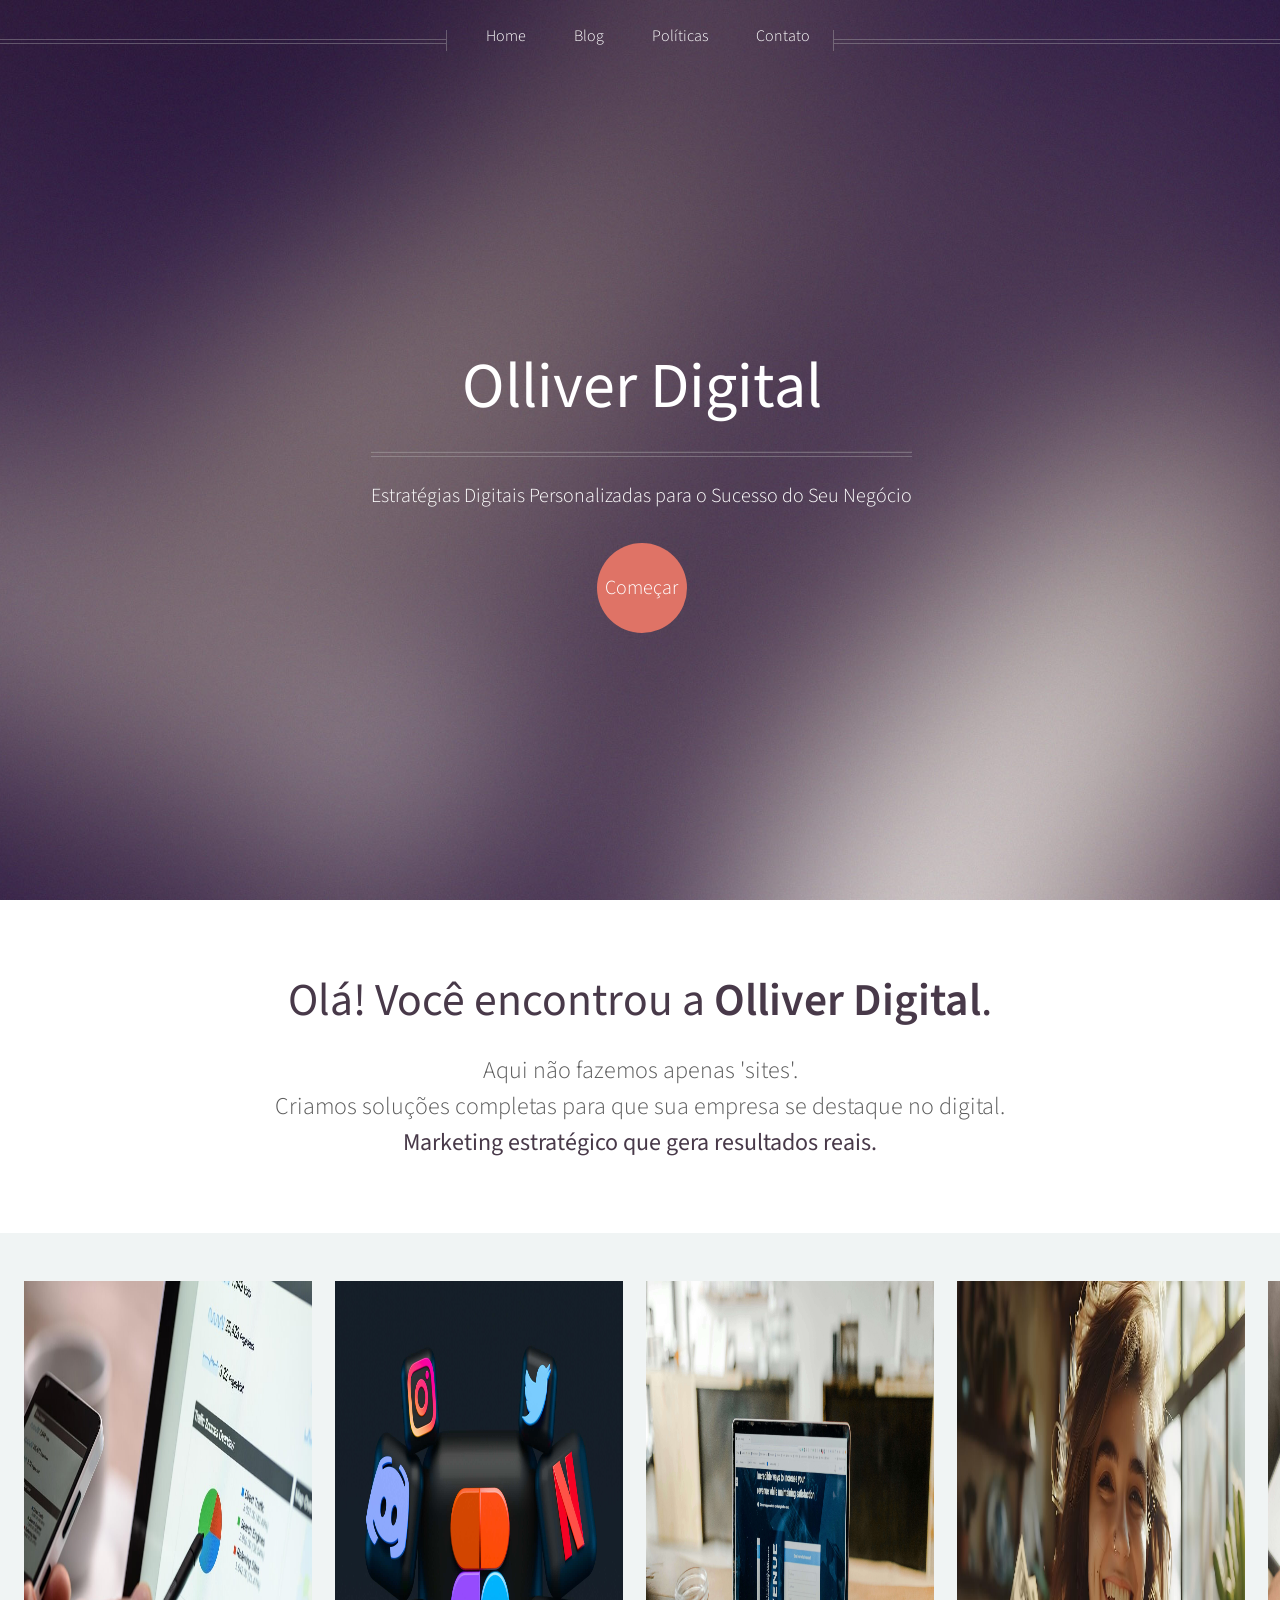
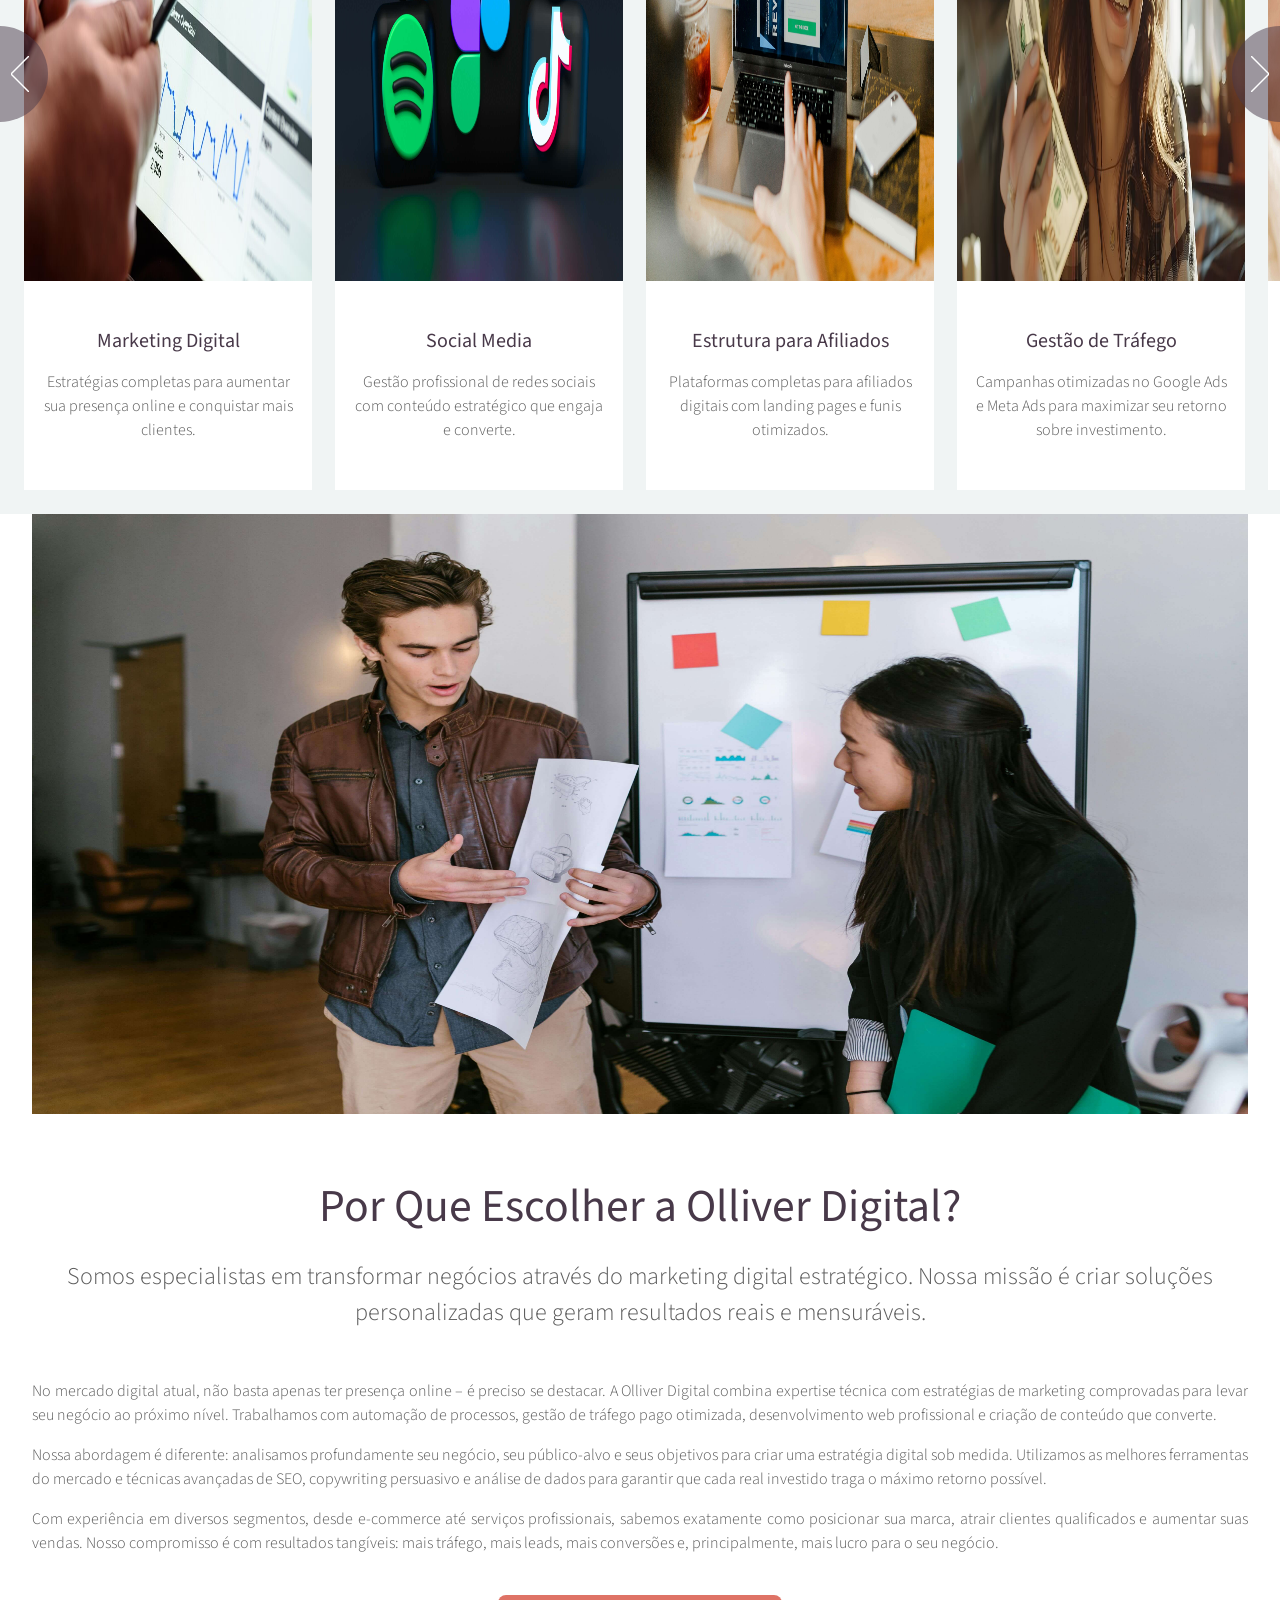
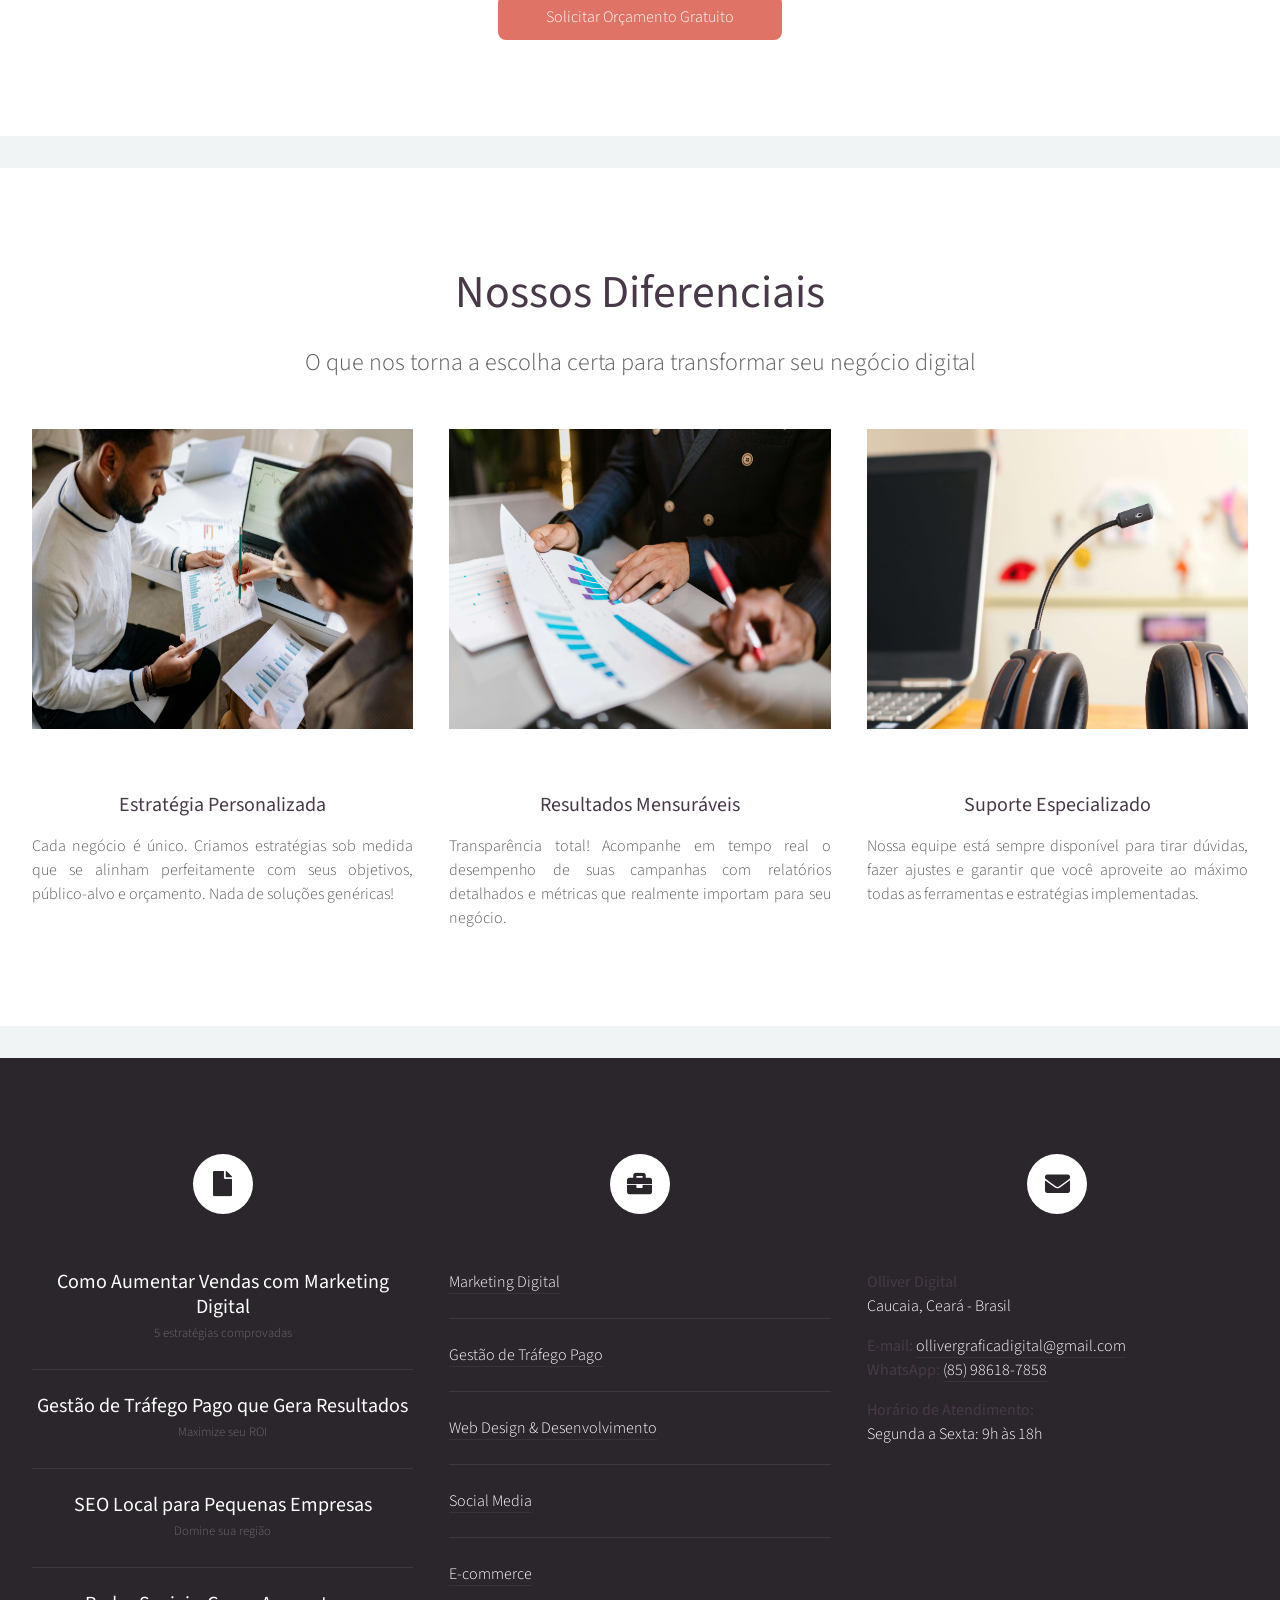
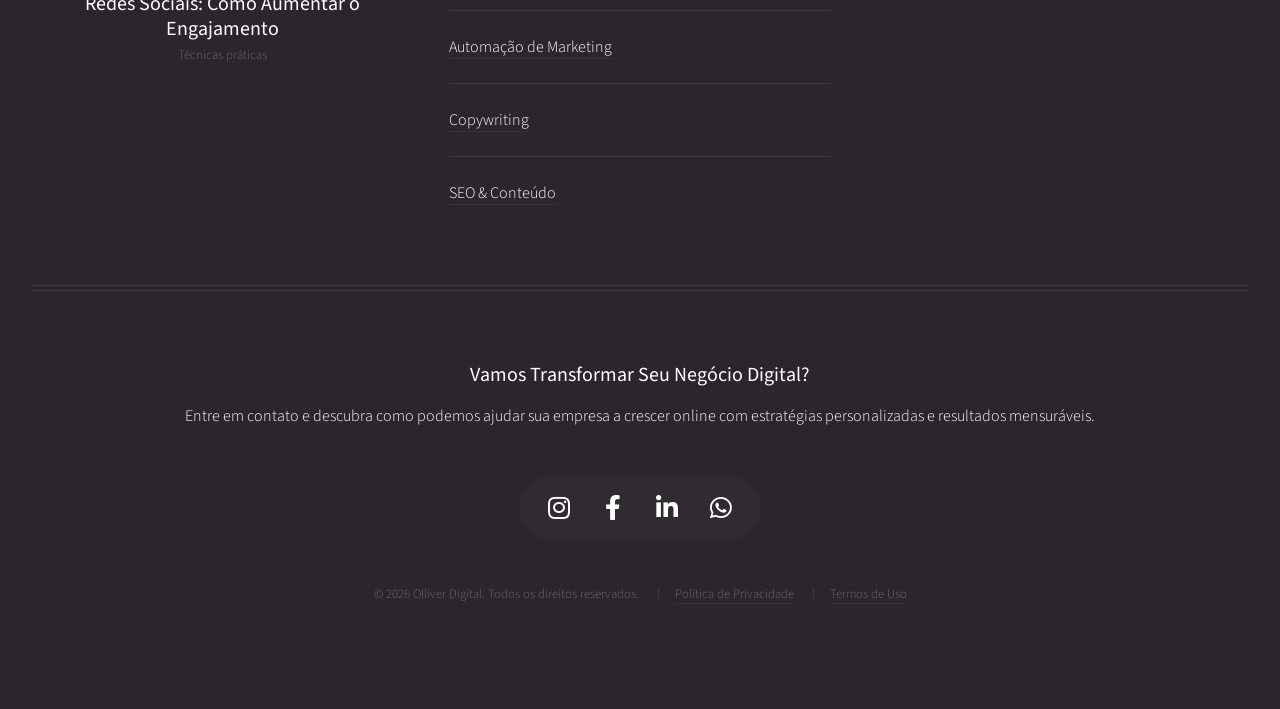
==== commit e140ba95: "site pronto" ====
--- a/index.html
+++ b/index.html
@@ -1,362 +1,528 @@
-<!DOCTYPE HTML>
-<!--
-	Helios by HTML5 UP
-	html5up.net | @ajlkn
-	Free for personal and commercial use under the CCA 3.0 license (html5up.net/license)
--->
-<html>
-	<head>
-		<title>Olliver Digital</title>
-		<meta charset="utf-8" />
-		<meta name="viewport" content="width=device-width, initial-scale=1, user-scalable=no" />
-		<link rel="stylesheet" href="assets/css/main.css" />
-		<noscript><link rel="stylesheet" href="assets/css/noscript.css" /></noscript>
-	</head>
-	<body class="homepage is-preload">
-		<div id="page-wrapper">
-
-			<!-- Header -->
-				<div id="header">
-
-					<!-- Inner -->
-						<div class="inner">
-							<header>
-								<h1><a href="index.html" id="logo">Olliver Digital</a></h1>
-								<hr />
-								<p>Estratégias Digitais Personalizadas para o Sucesso do Seu Negócio</p>
-							</header>
-							<footer>
-								<a href="#banner" class="button circled scrolly">Start</a>
-							</footer>
-						</div>
-
-					<!-- Nav -->
-					<nav id="nav">
-						<ul>
-							<li><a href="index.html">Home</a></li>
-							<li><a href="blog.html">Blog</a></li>
-							<li><a href="right-sidebar.html">Políticas</a></li>
-							<li><a href="no-sidebar.html">Contato</a></li>
-						</ul>
-					</nav>
-
-				</div>
-
-			<!-- Banner -->
-				<section id="banner">
-					<header>
-						<h2>Olá você encontrou a <strong>Olliver Digital</strong>.</h2>
-						<p>
-							Aqui não fazemos 'sites'. <br> 
-							Nós fazemos soluções pra que sua empresa se destaque no digital. <br>
-
-						</p>
-					</header>
-				</section>
-
-			<!-- Carousel -->
-				<section class="carousel">
-					<div class="reel">
-
-						<article>
-							<a href="#" class="image featured"><img src="images/pic01.jpg" alt="" /></a>
-							<header>
-								<h3><a href="#">Marketing </a></h3>
-							</header>
-							<p>Aqui você encontra a solução certa para o seu negócio.</p>
-						</article>
-
-						<article>
-							<a href="#" class="image featured"><img src="images/pic02.jpg" alt="" /></a>
-							<header>
-								<h3><a href="#">Social Media</a></h3>
-							</header>
-							<p>Commodo id natoque malesuada sollicitudin elit suscipit magna.</p>
-						</article>
-
-						<article>
-							<a href="#" class="image featured"><img src="images/pic03.jpg" alt="" /></a>
-							<header>
-								<h3><a href="#">Estrutura para afiliados</a></h3>
-							</header>
-							<p>Commodo id natoque malesuada sollicitudin elit suscipit magna.</p>
-						</article>
-
-						<article>
-							<a href="#" class="image featured"><img src="images/pic04.jpg" alt="" /></a>
-							<header>
-								<h3><a href="#">Gestão de Tráfego</a></h3>
-							</header>
-							<p>Commodo id natoque malesuada sollicitudin elit suscipit magna.</p>
-						</article>
-
-						<article>
-							<a href="#" class="image featured"><img src="images/pic01.jpg" alt="" /></a>
-							<header>
-								<h3><a href="#">Ecommerce</a></h3>
-							</header>
-							<p>Commodo id natoque malesuada sollicitudin elit suscipit magna.</p>
-						</article>
-
-						<article>
-							<a href="#" class="image featured"><img src="images/Wp-image.jpeg" alt="" /></a>
-							<header>
-								<h3><a href="#">Sites Wordpress</a></h3>
-							</header>
-							<p>Commodo id natoque malesuada sollicitudin elit suscipit magna.</p>
-						</article>
-
-						<article>
-							<a href="#" class="image featured"><img src="images/pic03.jpg" alt="" /></a>
-							<header>
-								<h3><a href="#">Hospedagem assistida</a></h3>
-							</header>
-							<p>Commodo id natoque malesuada sollicitudin elit suscipit magna.</p>
-						</article>
-
-						<article>
-							<a href="#" class="image featured"><img src="images/pic04.jpg" alt="" /></a>
-							<header>
-								<h3><a href="#">Manutenção de Sites</a></h3>
-							</header>
-							<p>Commodo id natoque malesuada sollicitudin elit suscipit magna.</p>
-						</article>
-
-						<article>
-							<a href="#" class="image featured"><img src="images/pic05.jpg" alt="" /></a>
-							<header>
-								<h3><a href="#">Copywriting</a></h3>
-							</header>
-							<p>Commodo id natoque malesuada sollicitudin elit suscipit magna.</p>
-						</article>
-
-					</div>
-				</section>
-
-			<!-- Main -->
-				<div class="wrapper style2">
-
-					<article id="main" class="container special">
-						<a href="#" class="image featured"><img src="images/pic06.jpg" alt="" /></a>
-						<header>
-							<h2><a href="#">Sed massa imperdiet magnis</a></h2>
-							<p>
-								Sociis aenean eu aenean mollis mollis facilisis primis ornare penatibus aenean. Cursus ac enim
-								pulvinar curabitur morbi convallis. Lectus malesuada sed fermentum dolore amet.
-							</p>
-						</header>
-						<p>
-							Commodo id natoque malesuada sollicitudin elit suscipit. Curae suspendisse mauris posuere accumsan massa
-							posuere lacus convallis tellus interdum. Amet nullam fringilla nibh nulla convallis ut venenatis purus
-							sit arcu sociis. Nunc fermentum adipiscing tempor cursus nascetur adipiscing adipiscing. Primis aliquam
-							mus lacinia lobortis phasellus suscipit. Fermentum lobortis non tristique ante proin sociis accumsan
-							lobortis. Auctor etiam porttitor phasellus tempus cubilia ultrices tempor sagittis. Nisl fermentum
-							consequat integer interdum integer purus sapien. Nibh eleifend nulla nascetur pharetra commodo mi augue
-							interdum tellus. Ornare cursus augue feugiat sodales velit lorem. Semper elementum ullamcorper lacinia
-							natoque aenean scelerisque.
-						</p>
-						<footer>
-							<a href="#" class="button">Continue Reading</a>
-						</footer>
-					</article>
-
-				</div>
-
-			<!-- Features -->
-				<div class="wrapper style1">
-
-					<section id="features" class="container special">
-						<header>
-							<h2>Morbi ullamcorper et varius leo lacus</h2>
-							<p>Ipsum volutpat consectetur orci metus consequat imperdiet duis integer semper magna.</p>
-						</header>
-						<div class="row">
-							<article class="col-4 col-12-mobile special">
-								<a href="#" class="image featured"><img src="images/pic07.jpg" alt="" /></a>
-								<header>
-									<h3><a href="#">Gravida aliquam penatibus</a></h3>
-								</header>
-								<p>
-									Amet nullam fringilla nibh nulla convallis tique ante proin sociis accumsan lobortis. Auctor etiam
-									porttitor phasellus tempus cubilia ultrices tempor sagittis. Nisl fermentum consequat integer interdum.
-								</p>
-							</article>
-							<article class="col-4 col-12-mobile special">
-								<a href="#" class="image featured"><img src="images/pic08.jpg" alt="" /></a>
-								<header>
-									<h3><a href="#">Sed quis rhoncus placerat</a></h3>
-								</header>
-								<p>
-									Amet nullam fringilla nibh nulla convallis tique ante proin sociis accumsan lobortis. Auctor etiam
-									porttitor phasellus tempus cubilia ultrices tempor sagittis. Nisl fermentum consequat integer interdum.
-								</p>
-							</article>
-							<article class="col-4 col-12-mobile special">
-								<a href="#" class="image featured"><img src="images/pic09.jpg" alt="" /></a>
-								<header>
-									<h3><a href="#">Magna laoreet et aliquam</a></h3>
-								</header>
-								<p>
-									Amet nullam fringilla nibh nulla convallis tique ante proin sociis accumsan lobortis. Auctor etiam
-									porttitor phasellus tempus cubilia ultrices tempor sagittis. Nisl fermentum consequat integer interdum.
-								</p>
-							</article>
-						</div>
-					</section>
-
-				</div>
-
-			<!-- Footer -->
-				<div id="footer">
-					<div class="container">
-						<div class="row">
-
-							<!-- Tweets -->
-								<section class="col-4 col-12-mobile">
-									<header>
-										<h2 class="icon brands fa-twitter circled"><span class="label">Tweets</span></h2>
-									</header>
-									<ul class="divided">
-										<li>
-											<article class="tweet">
-												Amet nullam fringilla nibh nulla convallis tique ante sociis accumsan.
-												<span class="timestamp">5 minutes ago</span>
-											</article>
-										</li>
-										<li>
-											<article class="tweet">
-												Hendrerit rutrum quisque.
-												<span class="timestamp">30 minutes ago</span>
-											</article>
-										</li>
-										<li>
-											<article class="tweet">
-												Curabitur donec nulla massa laoreet nibh. Lorem praesent montes.
-												<span class="timestamp">3 hours ago</span>
-											</article>
-										</li>
-										<li>
-											<article class="tweet">
-												Lacus natoque cras rhoncus curae dignissim ultricies. Convallis orci aliquet.
-												<span class="timestamp">5 hours ago</span>
-											</article>
-										</li>
-									</ul>
-								</section>
-
-							<!-- Posts -->
-								<section class="col-4 col-12-mobile">
-									<header>
-										<h2 class="icon solid fa-file circled"><span class="label">Posts</span></h2>
-									</header>
-									<ul class="divided">
-										<li>
-											<article class="post stub">
-												<header>
-													<h3><a href="#">Nisl fermentum integer</a></h3>
-												</header>
-												<span class="timestamp">3 hours ago</span>
-											</article>
-										</li>
-										<li>
-											<article class="post stub">
-												<header>
-													<h3><a href="#">Phasellus portitor lorem</a></h3>
-												</header>
-												<span class="timestamp">6 hours ago</span>
-											</article>
-										</li>
-										<li>
-											<article class="post stub">
-												<header>
-													<h3><a href="#">Magna tempus consequat</a></h3>
-												</header>
-												<span class="timestamp">Yesterday</span>
-											</article>
-										</li>
-										<li>
-											<article class="post stub">
-												<header>
-													<h3><a href="#">Feugiat lorem ipsum</a></h3>
-												</header>
-												<span class="timestamp">2 days ago</span>
-											</article>
-										</li>
-									</ul>
-								</section>
-
-							<!-- Photos -->
-								<section class="col-4 col-12-mobile">
-									<header>
-										<h2 class="icon solid fa-camera circled"><span class="label">Photos</span></h2>
-									</header>
-									<div class="row gtr-25">
-										<div class="col-6">
-											<a href="#" class="image fit"><img src="images/pic10.jpg" alt="" /></a>
-										</div>
-										<div class="col-6">
-											<a href="#" class="image fit"><img src="images/pic11.jpg" alt="" /></a>
-										</div>
-										<div class="col-6">
-											<a href="#" class="image fit"><img src="images/pic12.jpg" alt="" /></a>
-										</div>
-										<div class="col-6">
-											<a href="#" class="image fit"><img src="images/pic13.jpg" alt="" /></a>
-										</div>
-										<div class="col-6">
-											<a href="#" class="image fit"><img src="images/pic14.jpg" alt="" /></a>
-										</div>
-										<div class="col-6">
-											<a href="#" class="image fit"><img src="images/pic15.jpg" alt="" /></a>
-										</div>
-									</div>
-								</section>
-
-						</div>
-						<hr />
-						<div class="row">
-							<div class="col-12">
-
-								<!-- Contact -->
-									<section class="contact">
-										<header>
-											<h3>Nisl turpis nascetur interdum?</h3>
-										</header>
-										<p>Urna nisl non quis interdum mus ornare ridiculus egestas ridiculus lobortis vivamus tempor aliquet.</p>
-										<ul class="icons">
-											<li><a href="#" class="icon brands fa-twitter"><span class="label">Twitter</span></a></li>
-											<li><a href="#" class="icon brands fa-facebook-f"><span class="label">Facebook</span></a></li>
-											<li><a href="#" class="icon brands fa-instagram"><span class="label">Instagram</span></a></li>
-											<li><a href="#" class="icon brands fa-pinterest"><span class="label">Pinterest</span></a></li>
-											<li><a href="#" class="icon brands fa-dribbble"><span class="label">Dribbble</span></a></li>
-											<li><a href="#" class="icon brands fa-linkedin-in"><span class="label">Linkedin</span></a></li>
-										</ul>
-									</section>
-
-								<!-- Copyright -->
-									<div class="copyright">
-										<ul class="menu">
-											<li>&copy; Untitled. All rights reserved.</li><li>Design: <a href="http://html5up.net">HTML5 UP</a></li>
-										</ul>
-									</div>
-
-							</div>
-
-						</div>
-					</div>
-				</div>
-
-		</div>
-
-		<!-- Scripts -->
-			<script src="assets/js/jquery.min.js"></script>
-			<script src="assets/js/jquery.dropotron.min.js"></script>
-			<script src="assets/js/jquery.scrolly.min.js"></script>
-			<script src="assets/js/jquery.scrollex.min.js"></script>
-			<script src="assets/js/browser.min.js"></script>
-			<script src="assets/js/breakpoints.min.js"></script>
-			<script src="assets/js/util.js"></script>
-			<script src="assets/js/main.js"></script>
-
-	</body>
+﻿<!DOCTYPE HTML>
+<html lang="pt-BR">
+
+<head>
+    <title>Olliver Digital - Agência de Marketing Digital no Ceará | Web Design &amp; Automação</title>
+    <meta charset="utf-8" />
+    <meta name="viewport" content="width=device-width, initial-scale=1, user-scalable=no" />
+
+    <!-- SEO Meta Tags -->
+    <meta name="description"
+        content="Agência de Marketing Digital no Ceará especializada em Web Design, Automação, Gestão de Tráfego Pago e Social Media. Transforme seu negócio com estratégias digitais personalizadas." />
+    <meta name="keywords"
+        content="marketing digital ceará, web design fortaleza, automação marketing, gestão tráfego pago, social media, desenvolvimento wordpress, agência digital ceará" />
+    <meta name="author" content="Olliver Digital" />
+    <meta name="robots" content="index, follow" />
+    <link rel="canonical" href="https://olliverdigital.com.br/" />
+
+    <!-- Open Graph / Facebook -->
+    <meta property="og:type" content="website" />
+    <meta property="og:url" content="https://olliverdigital.com.br/" />
+    <meta property="og:title" content="Olliver Digital - Web Design, Automação &amp; Marketing no Ceará" />
+    <meta property="og:description"
+        content="Estratégias digitais personalizadas para o sucesso do seu negócio. Especialistas em Marketing Digital, Web Design e Automação." />
+    <meta property="og:image" content="https://olliverdigital.com.br/images/og-image.jpg" />
+    <meta property="og:locale" content="pt_BR" />
+    <meta property="og:site_name" content="Olliver Digital" />
+
+    <!-- Twitter Card -->
+    <meta name="twitter:card" content="summary_large_image" />
+    <meta name="twitter:url" content="https://olliverdigital.com.br/" />
+    <meta name="twitter:title" content="Olliver Digital - Agência de Marketing Digital no Ceará" />
+    <meta name="twitter:description" content="Transforme seu negócio com estratégias digitais personalizadas" />
+    <meta name="twitter:image" content="https://olliverdigital.com.br/images/twitter-card.jpg" />
+
+    <!-- Favicon -->
+    <link rel="icon" type="image/x-icon" href="/favicon.ico" />
+
+    <!-- Stylesheets -->
+    <link rel="stylesheet" href="assets/css/main.css" />
+    <noscript>
+        <link rel="stylesheet" href="assets/css/noscript.css" />
+    </noscript>
+
+    <!-- Schema.org Markup (JSON-LD) -->
+    <script type="application/ld+json">
+		{
+			"@context": "https://schema.org",
+			"@type": "ProfessionalService",
+			"@id": "https://olliverdigital.com.br/#organization",
+			"name": "Olliver Digital",
+			"alternateName": "Olliver Digital - Web Design, Automação & Marketing",
+			"description": "Agência de Marketing Digital especializada em Web Design, Automação, Gestão de Tráfego Pago e Social Media no Ceará",
+			"url": "https://olliverdigital.com.br",
+			"logo": "https://olliverdigital.com.br/images/logo.png",
+			"image": "https://olliverdigital.com.br/images/og-image.jpg",
+			"telephone": "+55-85-98618-7858",
+			"email": "ollivergraficadigital@gmail.com",
+			"address": {
+				"@type": "PostalAddress",
+				"streetAddress": "Tv. 15 de Novembro, 10 - Padre Romualdo", "addressLocality": "Caucaia", "postalCode": "61601-340",
+				"addressRegion": "CE",
+				"addressCountry": "BR"
+			},
+			"geo": {
+				"@type": "GeoCoordinates",
+				"latitude": -3.7358,
+				"longitude": -38.6531
+			},
+			"areaServed": {
+				"@type": "State",
+				"name": "Ceará"
+			},
+			"priceRange": "$$",
+			"openingHoursSpecification": {
+				"@type": "OpeningHoursSpecification",
+				"dayOfWeek": ["Monday", "Tuesday", "Wednesday", "Thursday", "Friday"],
+				"opens": "09:00",
+				"closes": "18:00"
+			},
+			"sameAs": [
+				"https://www.instagram.com/olliverdigital_marketingnaweb",
+				"https://www.facebook.com/olliverdigital",
+				"https://www.linkedin.com/company/olliverdigital"
+			],
+			"hasOfferCatalog": {
+				"@type": "OfferCatalog",
+				"name": "Serviços de Marketing Digital",
+				"itemListElement": [
+					{
+						"@type": "Offer",
+						"itemOffered": {
+							"@type": "Service",
+							"name": "Marketing Digital",
+							"description": "Estratégias completas de marketing digital para aumentar sua presença online"
+						}
+					},
+					{
+						"@type": "Offer",
+						"itemOffered": {
+							"@type": "Service",
+							"name": "Gestão de Tráfego Pago",
+							"description": "Campanhas otimizadas no Google Ads e Meta Ads para maximizar seu ROI"
+						}
+					},
+					{
+						"@type": "Offer",
+						"itemOffered": {
+							"@type": "Service",
+							"name": "Web Design",
+							"description": "Desenvolvimento de sites profissionais e responsivos"
+						}
+					},
+					{
+						"@type": "Offer",
+						"itemOffered": {
+							"@type": "Service",
+							"name": "Automação de Marketing",
+							"description": "Automatize processos e aumente a produtividade do seu negócio"
+						}
+					}
+				]
+			}
+		}
+		</script>
+</head>
+
+<body class="homepage is-preload">
+    <div id="page-wrapper">
+
+        <!-- Header -->
+        <div id="header">
+
+            <!-- Inner -->
+            <div class="inner">
+                <header>
+                    <h1><a href="index.html" id="logo">Olliver Digital</a></h1>
+                    <hr />
+                    <p>Estratégias Digitais Personalizadas para o Sucesso do Seu Negócio</p>
+                </header>
+                <footer>
+                    <a href="#banner" class="button circled scrolly" aria-label="Conheça nossos serviços">Começar</a>
+                </footer>
+            </div>
+
+            <!-- Nav -->
+            <nav id="nav" aria-label="Navegação principal">
+                <ul>
+                    <li><a href="index.html">Home</a></li>
+                    <li><a href="blog.html">Blog</a></li>
+                    <li><a href="politicas.html">Políticas</a></li>
+                    <li><a href="contato.html">Contato</a></li>
+                </ul>
+            </nav>
+
+        </div>
+
+        <!-- Banner -->
+        <section id="banner">
+            <header>
+                <h2>Olá! Você encontrou a <strong>Olliver Digital</strong>.</h2>
+                <p>
+                    Aqui não fazemos apenas 'sites'. <br />
+                    Criamos soluções completas para que sua empresa se destaque no digital. <br />
+                    <strong>Marketing estratégico que gera resultados reais.</strong>
+                </p>
+            </header>
+        </section>
+
+        <!-- Carousel -->
+        <section class="carousel" aria-label="Nossos serviços">
+            <div class="reel">
+
+                <article>
+                    <a href="#servicos" class="image featured">
+                        <img src="images/marketing-digital.jpg"
+                            alt="Estratégias de Marketing Digital personalizadas para aumentar vendas e presença online"
+                            loading="lazy" width="800" height="600" />
+                    </a>
+                    <header>
+                        <h3><a href="#servicos">Marketing Digital</a></h3>
+                    </header>
+                    <p>Estratégias completas para aumentar sua presença online e conquistar mais clientes.</p>
+                </article>
+
+                <article>
+                    <a href="#servicos" class="image featured">
+                        <img src="images/social-media.jpg"
+                            alt="Gestão profissional de redes sociais com conteúdo estratégico e engajamento"
+                            loading="lazy" width="800" height="600" />
+                    </a>
+                    <header>
+                        <h3><a href="#servicos">Social Media</a></h3>
+                    </header>
+                    <p>Gestão profissional de redes sociais com conteúdo estratégico que engaja e converte.</p>
+                </article>
+
+                <article>
+                    <a href="#servicos" class="image featured">
+                        <img src="images/afiliados.jpg"
+                            alt="Estrutura completa para afiliados digitais com landing pages e funis de vendas otimizados"
+                            loading="lazy" width="800" height="600" />
+                    </a>
+                    <header>
+                        <h3><a href="#servicos">Estrutura para Afiliados</a></h3>
+                    </header>
+                    <p>Plataformas completas para afiliados digitais com landing pages e funis otimizados.</p>
+                </article>
+
+                <article>
+                    <a href="#servicos" class="image featured">
+                        <img src="images/trafego-pago.jpg"
+                            alt="Gestão de tráfego pago no Google Ads e Meta Ads com ROI maximizado" loading="lazy"
+                            width="800" height="600" />
+                    </a>
+                    <header>
+                        <h3><a href="#servicos">Gestão de Tráfego</a></h3>
+                    </header>
+                    <p>Campanhas otimizadas no Google Ads e Meta Ads para maximizar seu retorno sobre investimento.</p>
+                </article>
+
+                <article>
+                    <a href="#servicos" class="image featured">
+                        <img src="images/ecommerce.jpg"
+                            alt="Desenvolvimento de e-commerce completo com integração de pagamentos e gestão de estoque"
+                            loading="lazy" width="800" height="600" />
+                    </a>
+                    <header>
+                        <h3><a href="#servicos">E-commerce</a></h3>
+                    </header>
+                    <p>Lojas virtuais completas e otimizadas para vender mais, com integração total de pagamentos.</p>
+                </article>
+
+                <article>
+                    <a href="#servicos" class="image featured">
+                        <img src="images/wordpress.jpg"
+                            alt="Desenvolvimento de sites WordPress profissionais, responsivos e otimizados para SEO"
+                            loading="lazy" width="800" height="600" />
+                    </a>
+                    <header>
+                        <h3><a href="#servicos">Sites WordPress</a></h3>
+                    </header>
+                    <p>Sites profissionais, responsivos e otimizados para SEO, desenvolvidos na plataforma mais popular
+                        do mundo.</p>
+                </article>
+
+                <article>
+                    <a href="#servicos" class="image featured">
+                        <img src="images/hospedagem.jpg"
+                            alt="Hospedagem web assistida com suporte técnico especializado e alta performance"
+                            loading="lazy" width="800" height="600" />
+                    </a>
+                    <header>
+                        <h3><a href="#servicos">Hospedagem Assistida</a></h3>
+                    </header>
+                    <p>Hospedagem segura e rápida com suporte técnico especializado para manter seu site sempre no ar.
+                    </p>
+                </article>
+
+                <article>
+                    <a href="#servicos" class="image featured">
+                        <img src="images/manutencao.jpg"
+                            alt="Manutenção preventiva e corretiva de sites com atualizações e backups regulares"
+                            loading="lazy" width="800" height="600" />
+                    </a>
+                    <header>
+                        <h3><a href="#servicos">Manutenção de Sites</a></h3>
+                    </header>
+                    <p>Mantenha seu site atualizado, seguro e funcionando perfeitamente com nosso plano de manutenção.
+                    </p>
+                </article>
+
+                <article>
+                    <a href="#servicos" class="image featured">
+                        <img src="images/copywriting.jpg"
+                            alt="Copywriting persuasivo para aumentar conversões em landing pages e campanhas"
+                            loading="lazy" width="800" height="600" />
+                    </a>
+                    <header>
+                        <h3><a href="#servicos">Copywriting</a></h3>
+                    </header>
+                    <p>Textos persuasivos que vendem! Copy estratégico para landing pages, anúncios e e-mails.</p>
+                </article>
+
+            </div>
+        </section>
+
+        <!-- Main -->
+        <div class="wrapper style2">
+
+            <article id="main" class="container special">
+                <a href="#" class="image featured">
+                    <img src="images/estrategia-digital.jpg"
+                        alt="Equipe Olliver Digital desenvolvendo estratégias digitais personalizadas para clientes"
+                        loading="lazy" width="1200" height="600" />
+                </a>
+                <header>
+                    <h2><a href="#servicos">Por Que Escolher a Olliver Digital?</a></h2>
+                    <p>
+                        Somos especialistas em transformar negócios através do marketing digital estratégico.
+                        Nossa missão é criar soluções personalizadas que geram resultados reais e mensuráveis.
+                    </p>
+                </header>
+                <p>
+                    No mercado digital atual, não basta apenas ter presença online – é preciso se destacar.
+                    A Olliver Digital combina expertise técnica com estratégias de marketing comprovadas para
+                    levar seu negócio ao próximo nível. Trabalhamos com automação de processos, gestão de
+                    tráfego pago otimizada, desenvolvimento web profissional e criação de conteúdo que converte.
+                </p>
+                <p>
+                    Nossa abordagem é diferente: analisamos profundamente seu negócio, seu público-alvo e
+                    seus objetivos para criar uma estratégia digital sob medida. Utilizamos as melhores
+                    ferramentas do mercado e técnicas avançadas de SEO, copywriting persuasivo e análise
+                    de dados para garantir que cada real investido traga o máximo retorno possível.
+                </p>
+                <p>
+                    Com experiência em diversos segmentos, desde e-commerce até serviços profissionais,
+                    sabemos exatamente como posicionar sua marca, atrair clientes qualificados e aumentar
+                    suas vendas. Nosso compromisso é com resultados tangíveis: mais tráfego, mais leads,
+                    mais conversões e, principalmente, mais lucro para o seu negócio.
+                </p>
+                <footer>
+                    <a href="contato.html" class="button" aria-label="Solicitar orçamento gratuito">Solicitar Orçamento
+                        Gratuito</a>
+                </footer>
+            </article>
+
+        </div>
+
+        <!-- Features -->
+        <div class="wrapper style1">
+
+            <section id="features" class="container special">
+                <header>
+                    <h2>Nossos Diferenciais</h2>
+                    <p>O que nos torna a escolha certa para transformar seu negócio digital</p>
+                </header>
+                <div class="row">
+                    <article class="col-4 col-12-mobile special">
+                        <a href="#" class="image featured">
+                            <img src="images/estrategia-personalizada.jpg"
+                                alt="Planejamento estratégico personalizado para cada cliente" loading="lazy"
+                                width="400" height="300" />
+                        </a>
+                        <header>
+                            <h3><a href="#servicos">Estratégia Personalizada</a></h3>
+                        </header>
+                        <p>
+                            Cada negócio é único. Criamos estratégias sob medida que se alinham perfeitamente
+                            com seus objetivos, público-alvo e orçamento. Nada de soluções genéricas!
+                        </p>
+                    </article>
+                    <article class="col-4 col-12-mobile special">
+                        <a href="#" class="image featured">
+                            <img src="images/resultados-mensuraveis.jpg"
+                                alt="Dashboards e relatórios com métricas e resultados mensuráveis" loading="lazy"
+                                width="400" height="300" />
+                        </a>
+                        <header>
+                            <h3><a href="#servicos">Resultados Mensuráveis</a></h3>
+                        </header>
+                        <p>
+                            Transparência total! Acompanhe em tempo real o desempenho de suas campanhas
+                            com relatórios detalhados e métricas que realmente importam para seu negócio.
+                        </p>
+                    </article>
+                    <article class="col-4 col-12-mobile special">
+                        <a href="#" class="image featured">
+                            <img src="images/suporte-especializado.jpg"
+                                alt="Equipe de suporte técnico especializado disponível para atender clientes"
+                                loading="lazy" width="400" height="300" />
+                        </a>
+                        <header>
+                            <h3><a href="#servicos">Suporte Especializado</a></h3>
+                        </header>
+                        <p>
+                            Nossa equipe está sempre disponível para tirar dúvidas, fazer ajustes e
+                            garantir que você aproveite ao máximo todas as ferramentas e estratégias implementadas.
+                        </p>
+                    </article>
+                </div>
+            </section>
+
+        </div>
+
+        <!-- Footer -->
+        <div id="footer">
+            <div class="container">
+                <div class="row">
+
+                    <!-- Blog Posts -->
+                    <section class="col-4 col-12-mobile">
+                        <header>
+                            <h2 class="icon solid fa-file circled"><span class="label">Últimos Artigos</span></h2>
+                        </header>
+                        <ul class="divided">
+                            <li>
+                                <article class="post stub">
+                                    <header>
+                                        <h3><a href="artigo-1-como-aumentar-vendas-marketing-digital.html">Como Aumentar
+                                                Vendas com Marketing Digital</a></h3>
+                                    </header>
+                                    <span class="timestamp">5 estratégias comprovadas</span>
+                                </article>
+                            </li>
+                            <li>
+                                <article class="post stub">
+                                    <header>
+                                        <h3><a href="artigo-2-gestao-trafego-pago-resultados.html">Gestão de Tráfego
+                                                Pago que Gera Resultados</a></h3>
+                                    </header>
+                                    <span class="timestamp">Maximize seu ROI</span>
+                                </article>
+                            </li>
+                            <li>
+                                <article class="post stub">
+                                    <header>
+                                        <h3><a href="artigo-3-seo-local-pequenas-empresas.html">SEO Local para Pequenas
+                                                Empresas</a></h3>
+                                    </header>
+                                    <span class="timestamp">Domine sua região</span>
+                                </article>
+                            </li>
+                            <li>
+                                <article class="post stub">
+                                    <header>
+                                        <h3><a href="artigo-4-redes-sociais-engajamento.html">Redes Sociais: Como
+                                                Aumentar o Engajamento</a></h3>
+                                    </header>
+                                    <span class="timestamp">Técnicas práticas</span>
+                                </article>
+                            </li>
+                        </ul>
+                    </section>
+
+                    <!-- Services -->
+                    <section class="col-4 col-12-mobile">
+                        <header>
+                            <h2 class="icon solid fa-briefcase circled"><span class="label">Serviços</span></h2>
+                        </header>
+                        <ul class="divided">
+                            <li><a href="#servicos">Marketing Digital</a></li>
+                            <li><a href="#servicos">Gestão de Tráfego Pago</a></li>
+                            <li><a href="#servicos">Web Design &amp; Desenvolvimento</a></li>
+                            <li><a href="#servicos">Social Media</a></li>
+                            <li><a href="#servicos">E-commerce</a></li>
+                            <li><a href="#servicos">Automação de Marketing</a></li>
+                            <li><a href="#servicos">Copywriting</a></li>
+                            <li><a href="#servicos">SEO &amp; Conteúdo</a></li>
+                        </ul>
+                    </section>
+
+                    <!-- Contact -->
+                    <section class="col-4 col-12-mobile">
+                        <header>
+                            <h2 class="icon solid fa-envelope circled"><span class="label">Contato</span></h2>
+                        </header>
+                        <p><strong>Olliver Digital</strong><br />
+                            Caucaia, Ceará - Brasil</p>
+                        <p>
+                            <strong>E-mail:</strong> <a
+                                href="mailto:ollivergraficadigital@gmail.com">ollivergraficadigital@gmail.com</a><br />
+                            <strong>WhatsApp:</strong> <a href="https://wa.me/5585986187858" target="_blank"
+                                rel="noopener">(85) 98618-7858</a>
+                        </p>
+                        <p><strong>Horário de Atendimento:</strong><br />
+                            Segunda a Sexta: 9h às 18h</p>
+                    </section>
+
+                </div>
+                <hr />
+                <div class="row">
+                    <div class="col-12">
+
+                        <!-- Contact -->
+                        <section class="contact">
+                            <header>
+                                <h3>Vamos Transformar Seu Negócio Digital?</h3>
+                            </header>
+                            <p>Entre em contato e descubra como podemos ajudar sua empresa a crescer online com
+                                estratégias personalizadas e resultados mensuráveis.</p>
+                            <ul class="icons">
+                                <li><a href="https://www.instagram.com/olliverdigital_marketingnaweb"
+                                        class="icon brands fa-instagram" target="_blank" rel="noopener"
+                                        aria-label="Instagram Olliver Digital"><span class="label">Instagram</span></a>
+                                </li>
+                                <li><a href="https://www.facebook.com/olliverdigital" class="icon brands fa-facebook-f"
+                                        target="_blank" rel="noopener" aria-label="Facebook Olliver Digital"><span
+                                            class="label">Facebook</span></a></li>
+                                <li><a href="https://www.linkedin.com/company/olliverdigital"
+                                        class="icon brands fa-linkedin-in" target="_blank" rel="noopener"
+                                        aria-label="LinkedIn Olliver Digital"><span class="label">LinkedIn</span></a>
+                                </li>
+                                <li><a href="https://wa.me/5585986187858" class="icon brands fa-whatsapp"
+                                        target="_blank" rel="noopener" aria-label="WhatsApp Olliver Digital"><span
+                                            class="label">WhatsApp</span></a></li>
+                            </ul>
+                        </section>
+
+                        <!-- Copyright -->
+                        <div class="copyright">
+                            <ul class="menu">
+                                <li>&copy; 2026 Olliver Digital. Todos os direitos reservados.</li>
+                                <li><a href="politicas.html">Política de Privacidade</a></li>
+                                <li><a href="politicas.html#termos">Termos de Uso</a></li>
+                            </ul>
+                        </div>
+
+                    </div>
+
+                </div>
+            </div>
+        </div>
+
+    </div>
+
+    <!-- Scripts -->
+    <script src="assets/js/jquery.min.js"></script>
+    <script src="assets/js/jquery.dropotron.min.js"></script>
+    <script src="assets/js/jquery.scrolly.min.js"></script>
+    <script src="assets/js/jquery.scrollex.min.js"></script>
+    <script src="assets/js/browser.min.js"></script>
+    <script src="assets/js/breakpoints.min.js"></script>
+    <script src="assets/js/util.js"></script>
+    <script src="assets/js/main.js"></script>
+
+</body>
+
 </html>
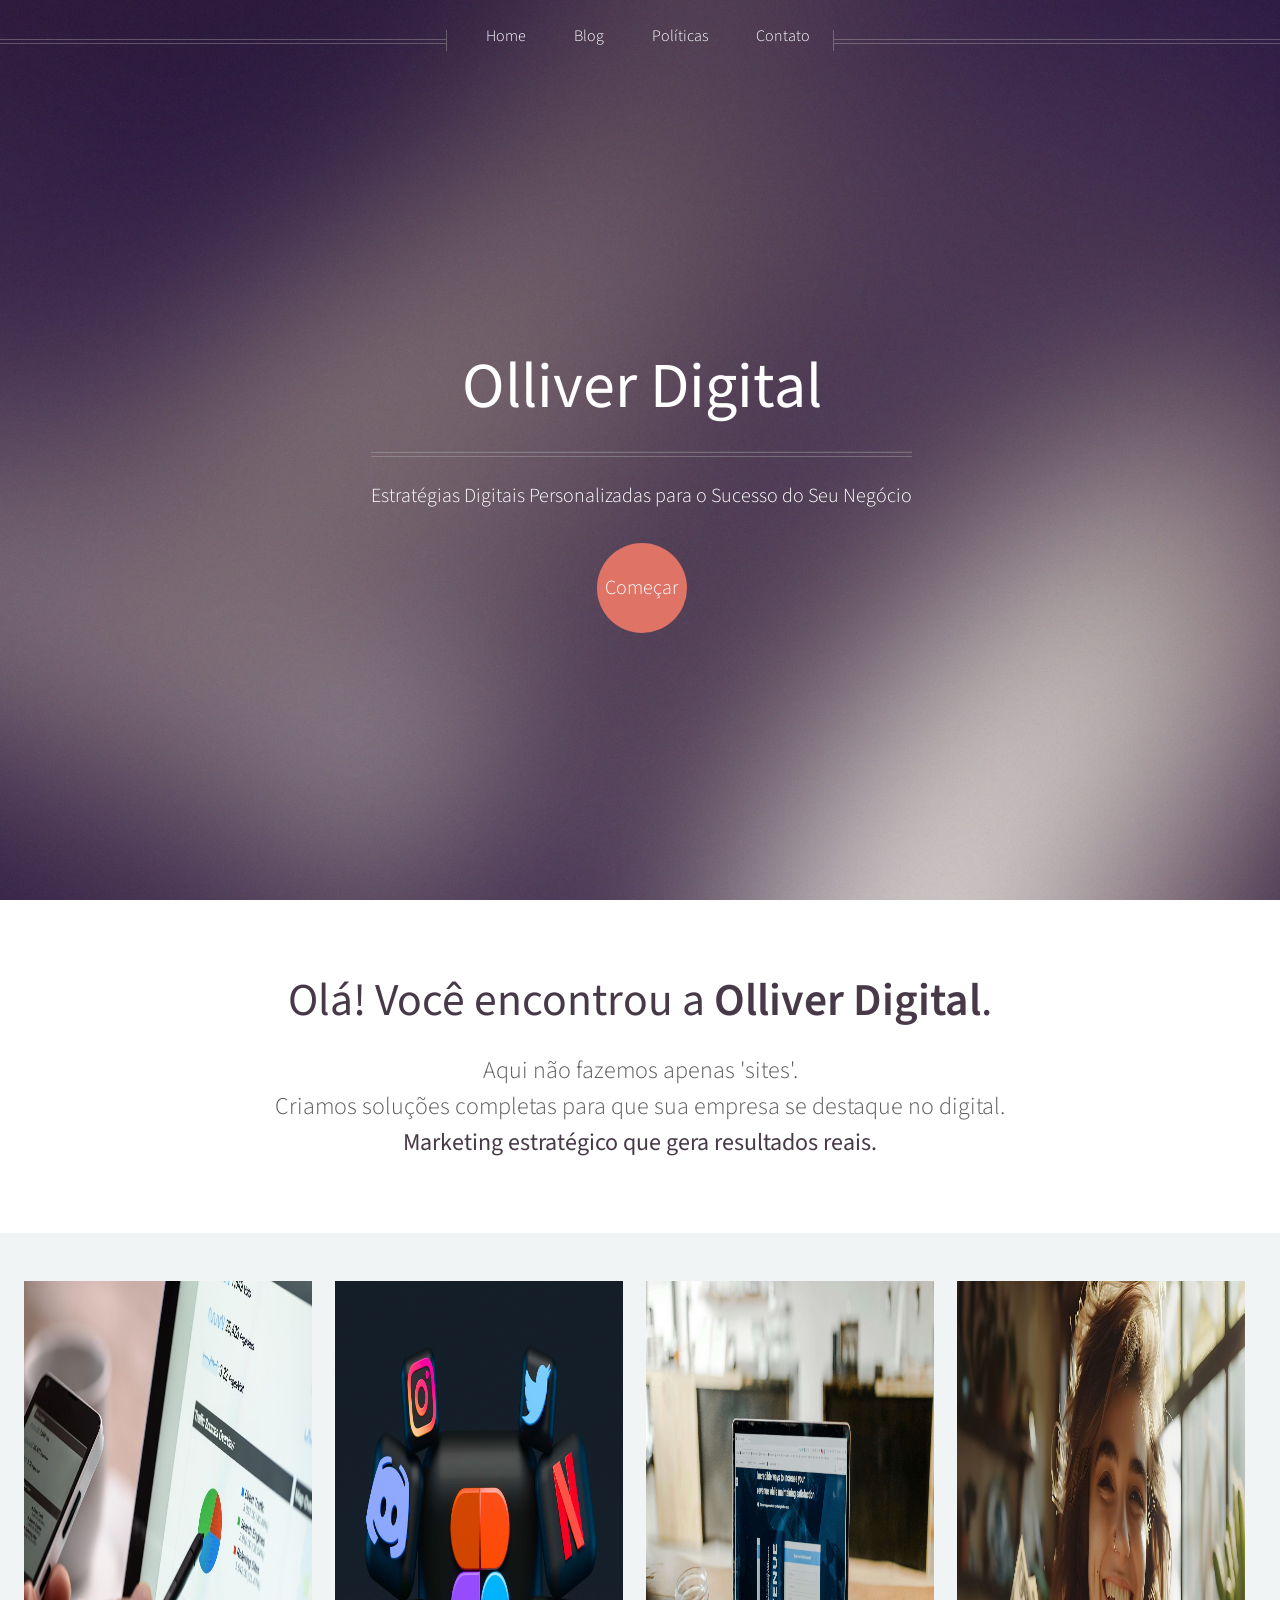
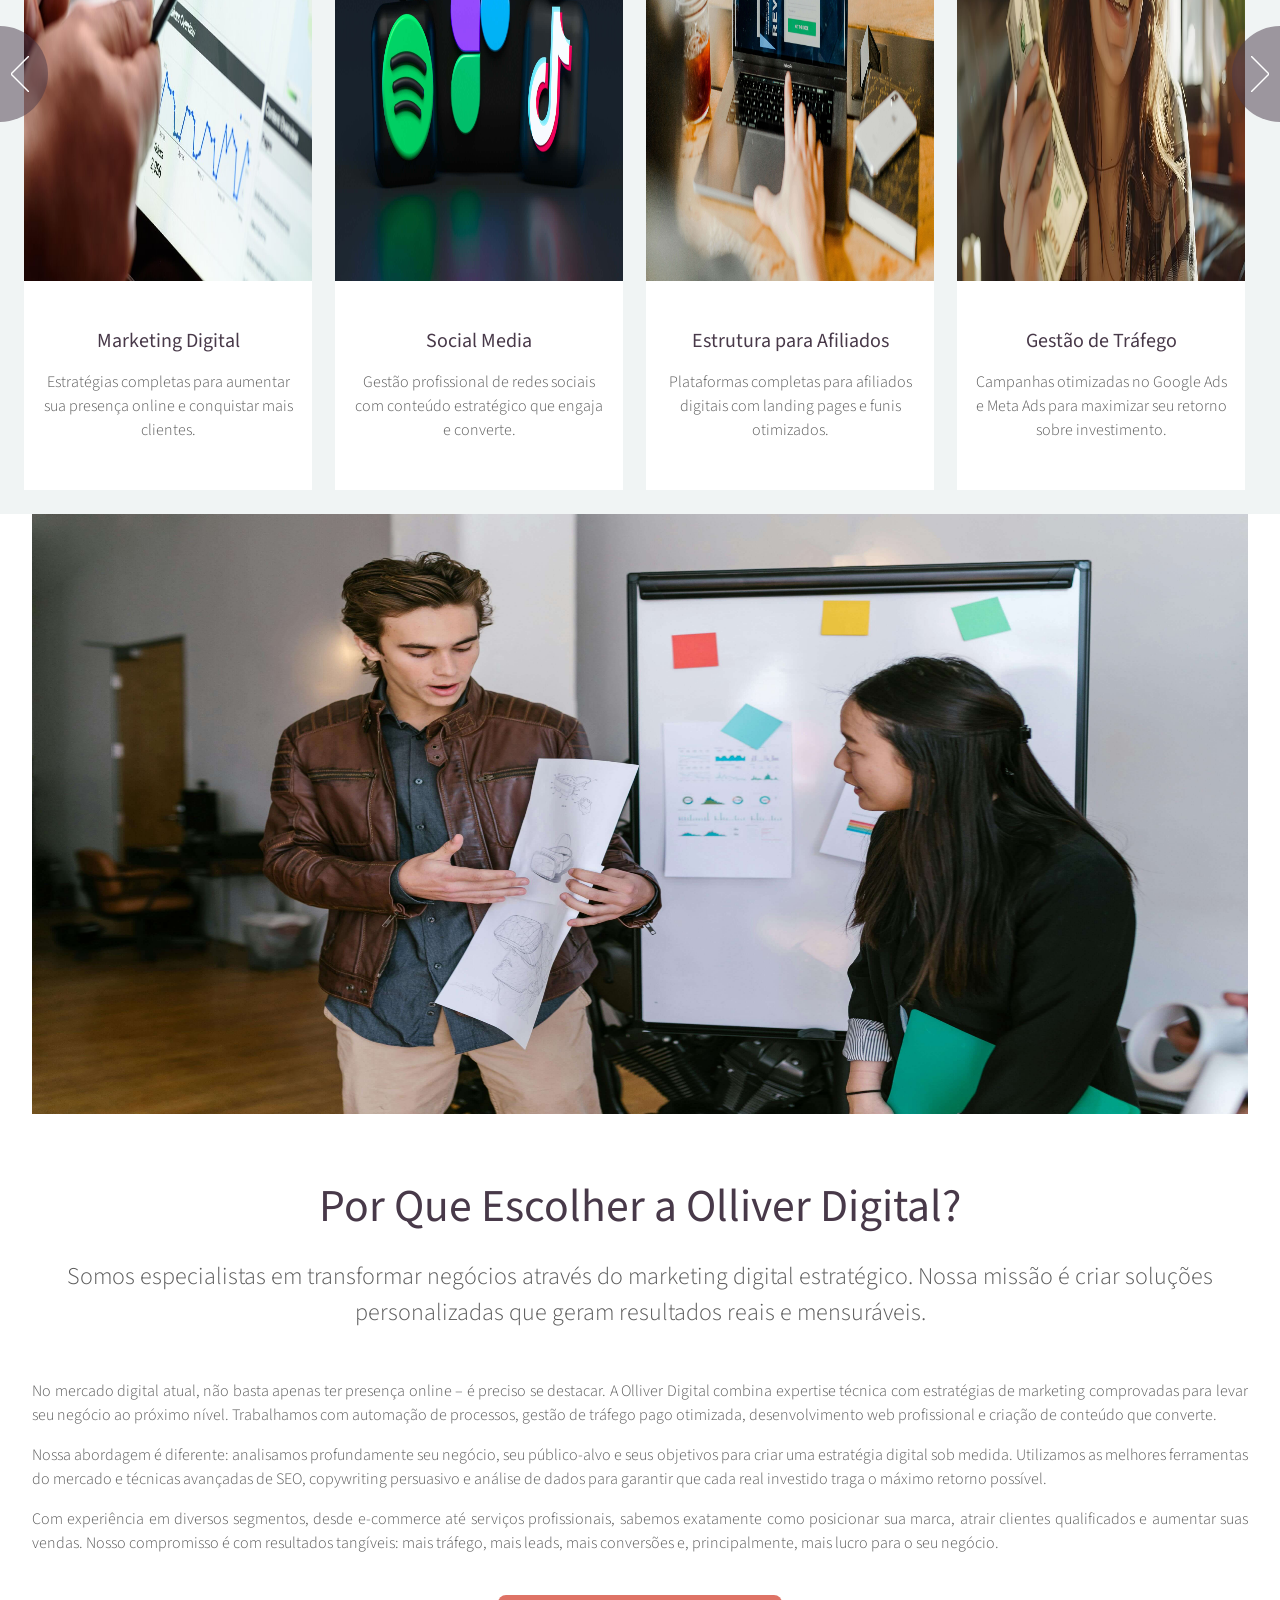
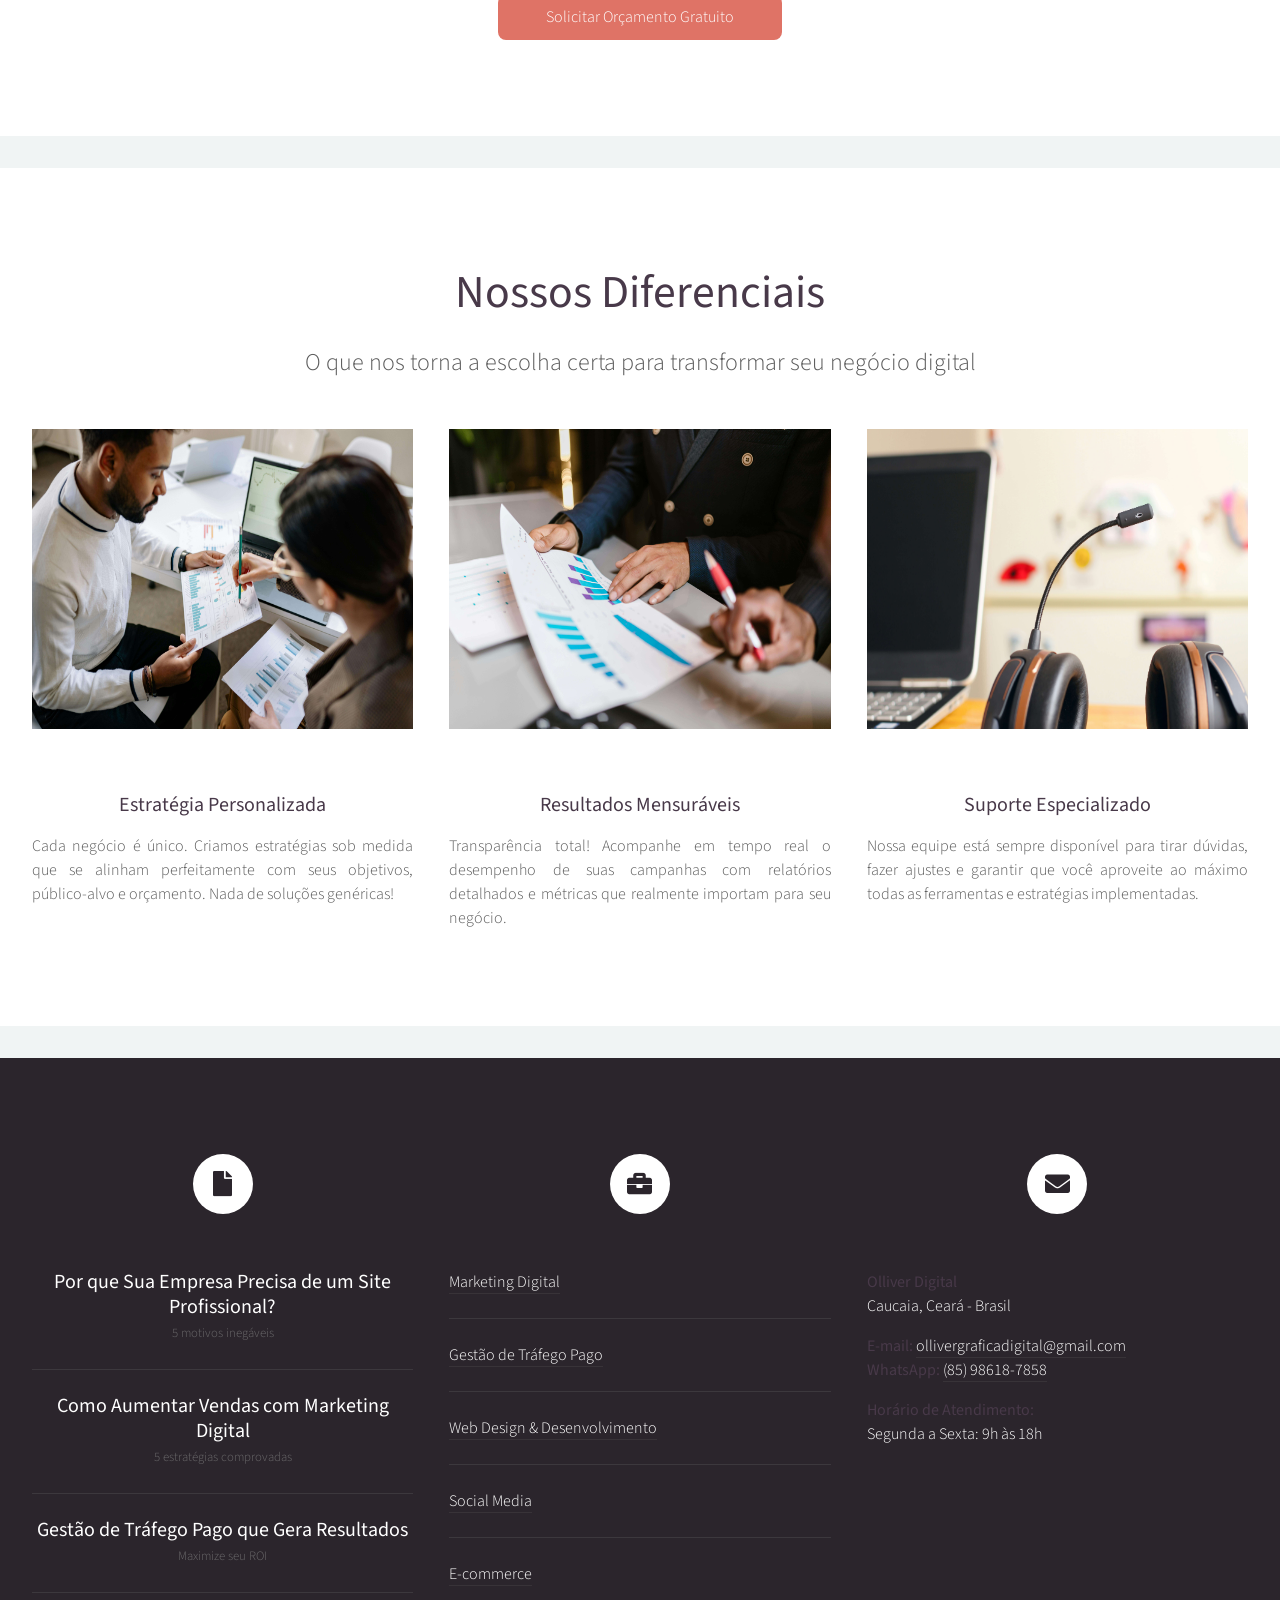
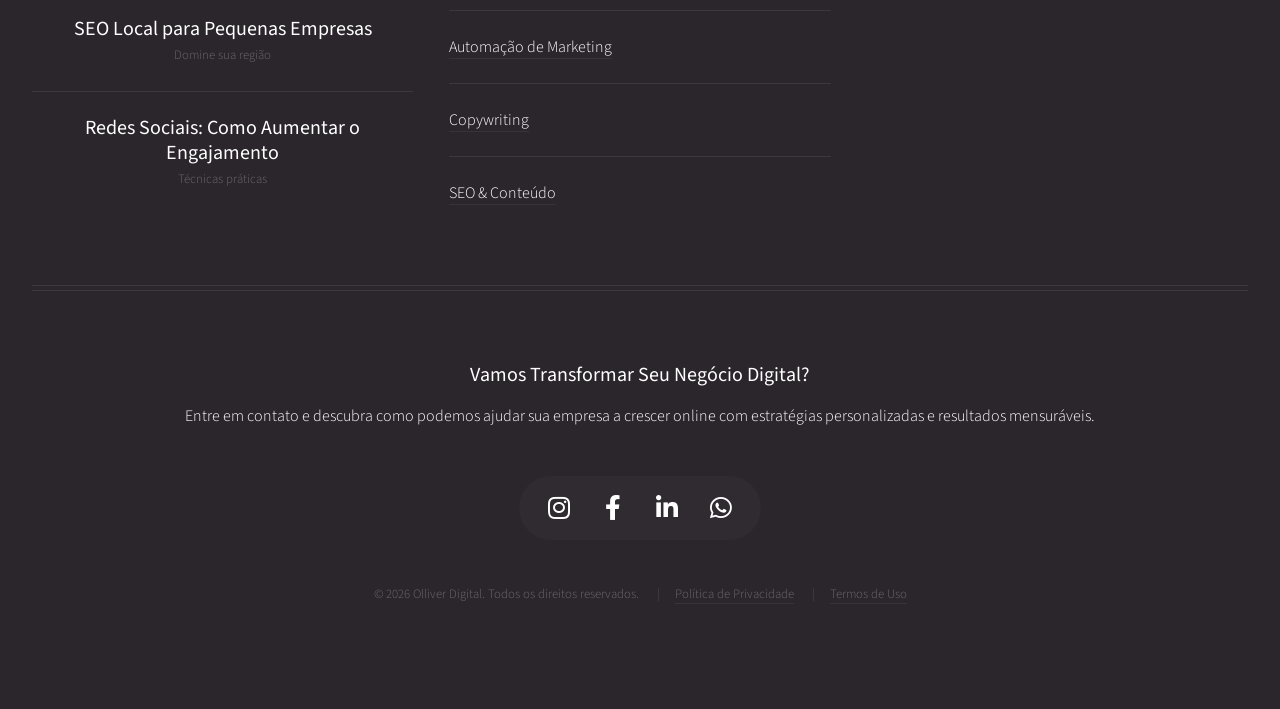
==== commit 6be9b8a6: "novo artigo" ====
--- a/index.html
+++ b/index.html
@@ -396,6 +396,15 @@
                             <li>
                                 <article class="post stub">
                                     <header>
+                                        <h3><a href="artigo-6-importancia-site-profissional.html">Por que Sua Empresa
+                                                Precisa de um Site Profissional?</a></h3>
+                                    </header>
+                                    <span class="timestamp">5 motivos inegáveis</span>
+                                </article>
+                            </li>
+                            <li>
+                                <article class="post stub">
+                                    <header>
                                         <h3><a href="artigo-1-como-aumentar-vendas-marketing-digital.html">Como Aumentar
                                                 Vendas com Marketing Digital</a></h3>
                                     </header>
